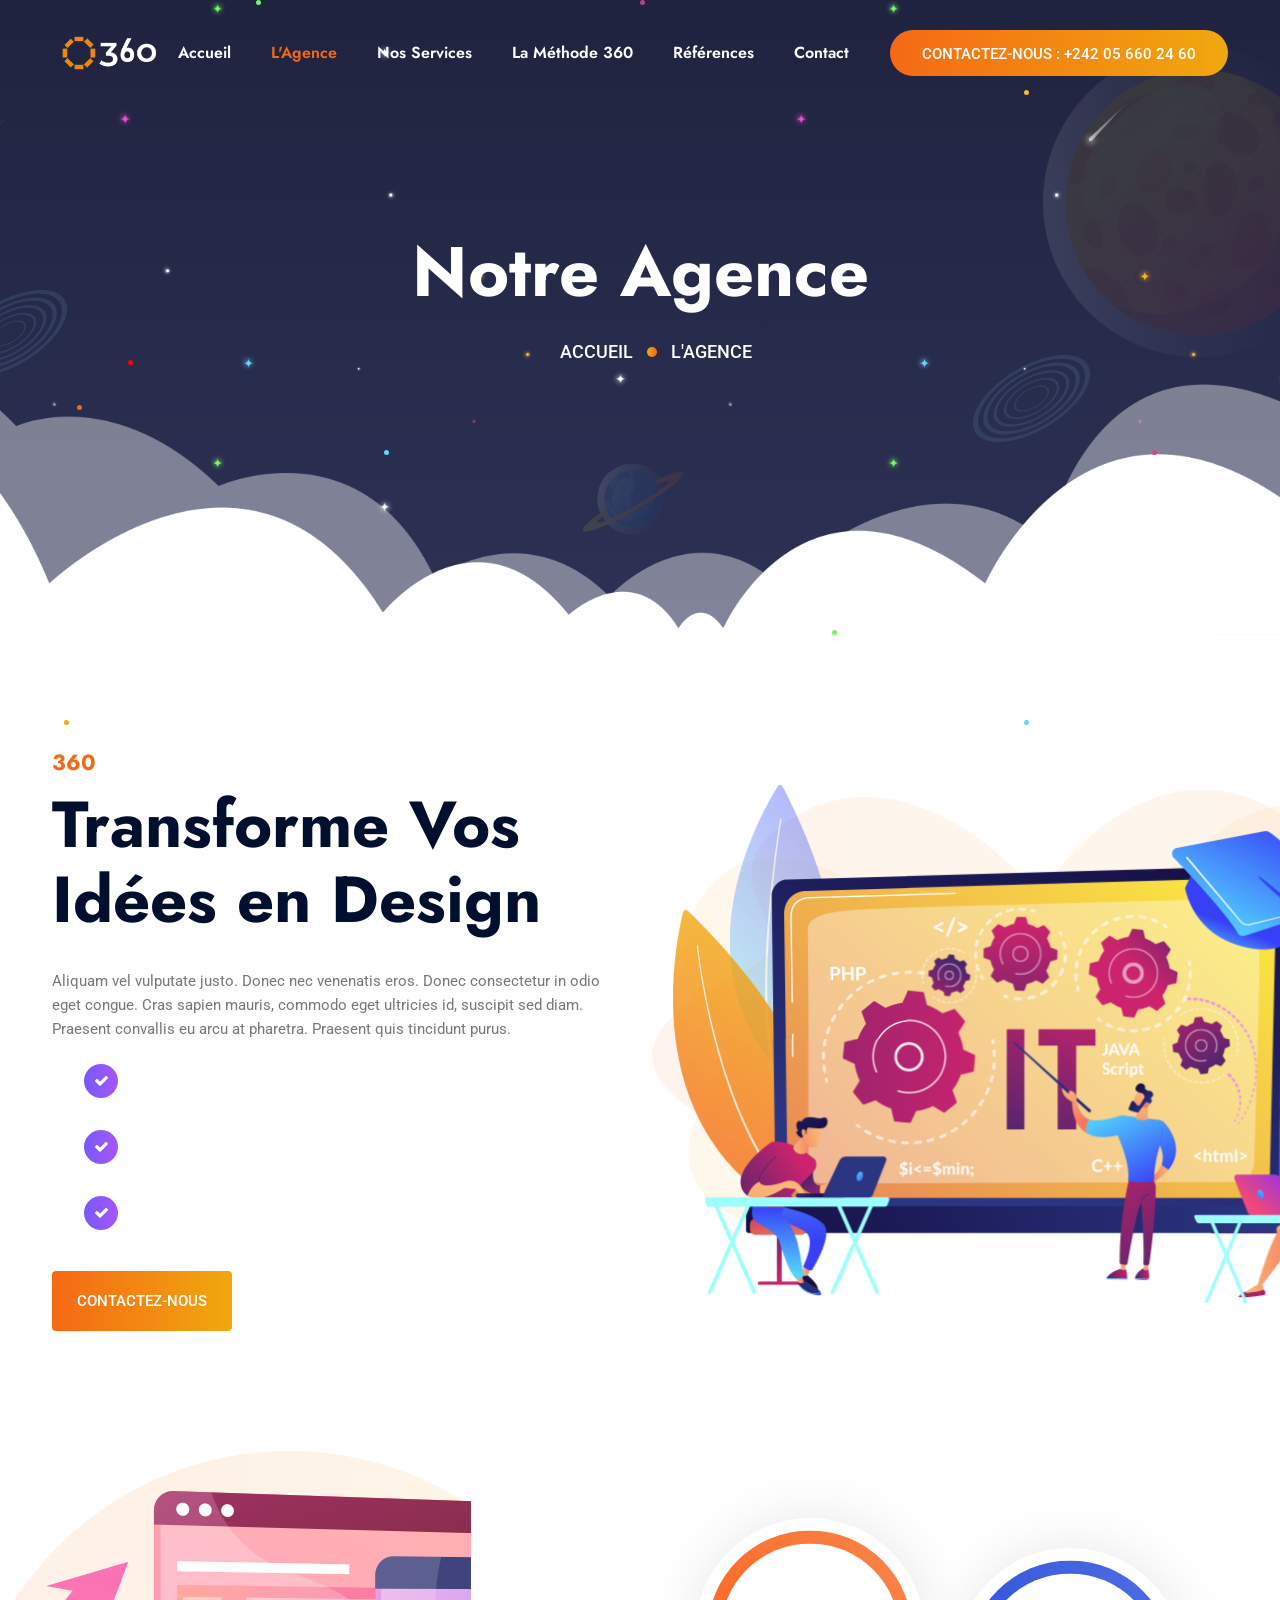
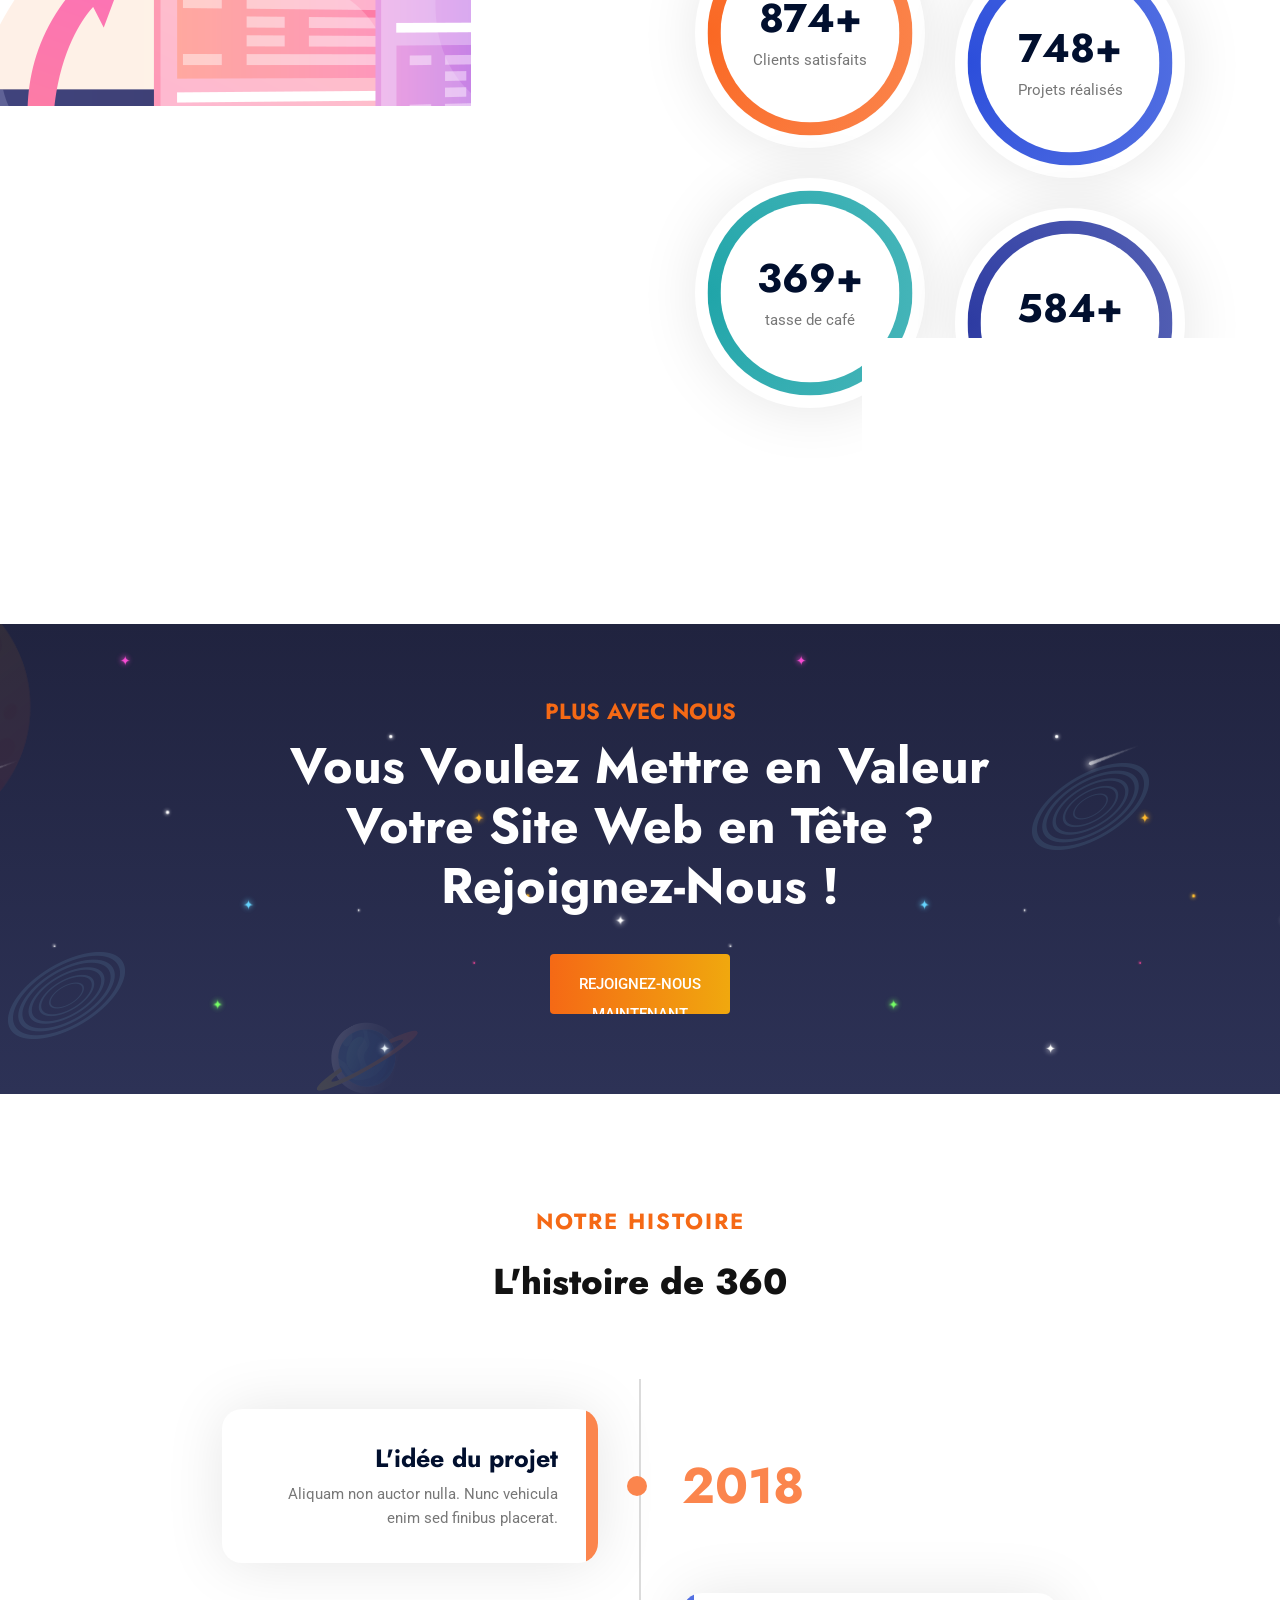
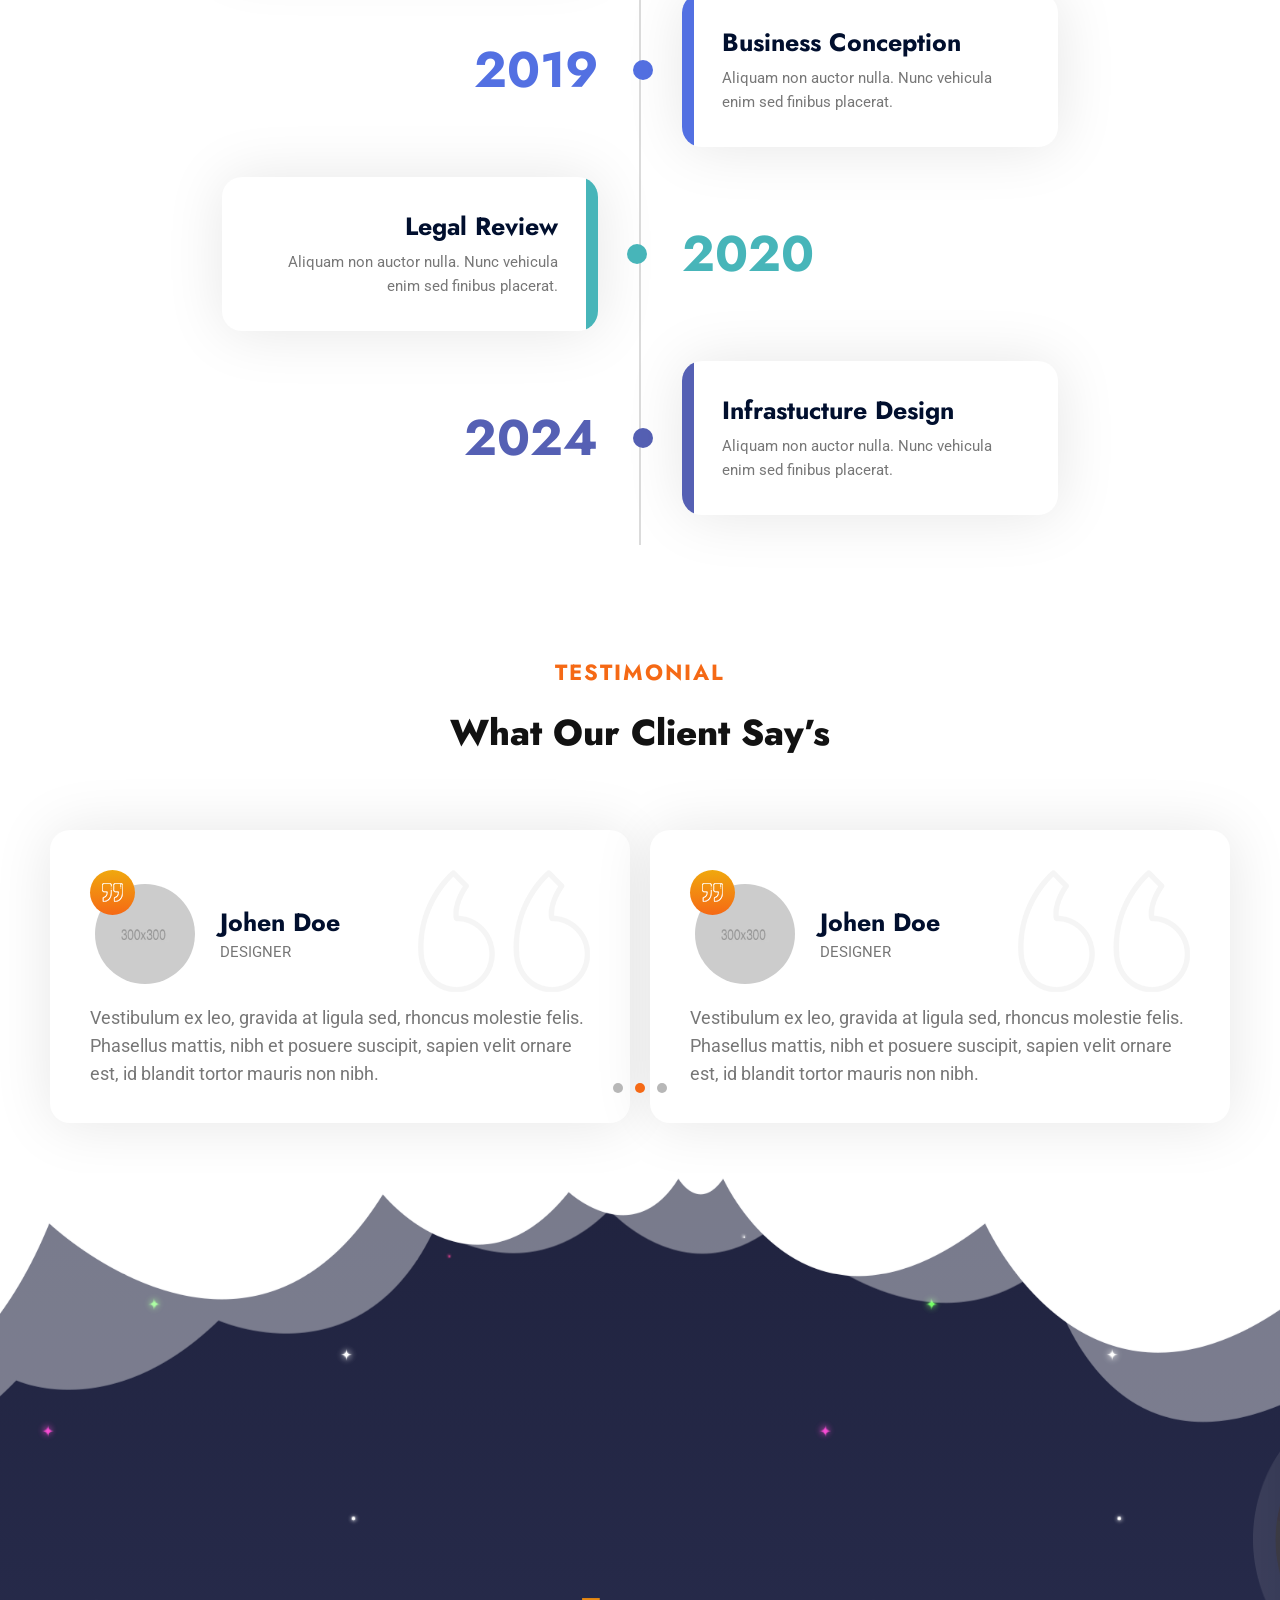
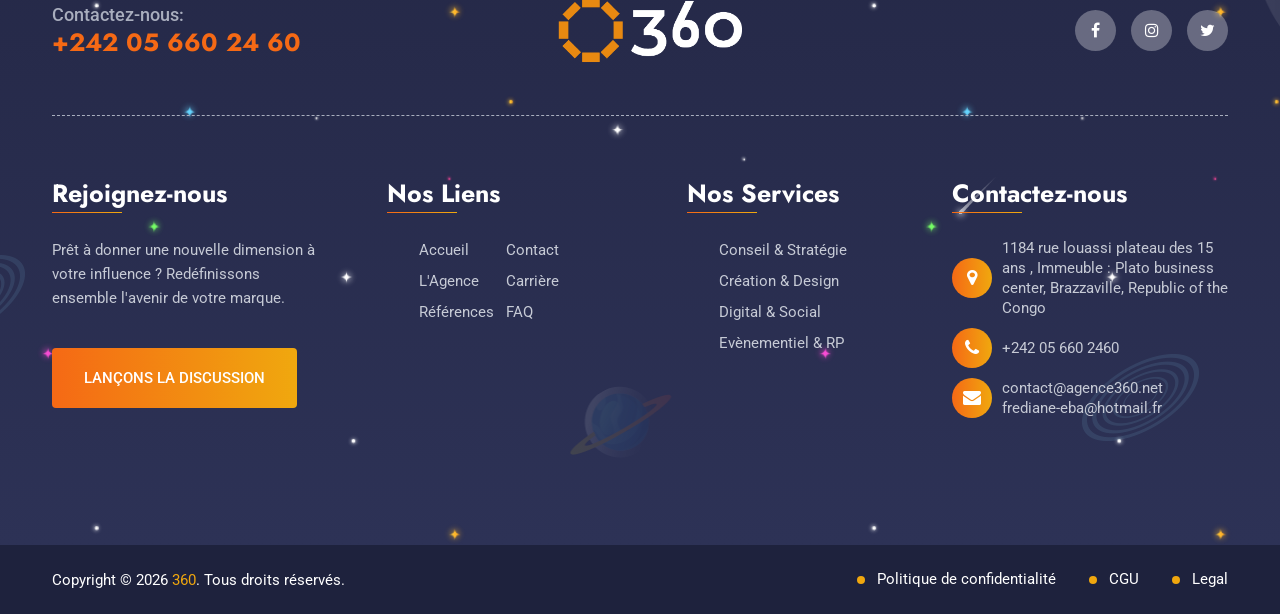
==== about-us.html @ 3a69fbd5 "v2 du site de l'agence marketing 360" ====
<!DOCTYPE html>
<html lang="fr">
<head>
	<title>360 - à propos de nous</title>
	
	<!-- Meta -->
	<meta charset="utf-8">
	<meta http-equiv="X-UA-Compatible" content="IE=edge">
	<meta name="author" content="DexignZone">
	<meta name="robots" content="index, follow">
	<meta name="format-detection" content="telephone=no">

	<meta name="keywords" content="Agence Digitale, Web Design, Agence Créative, Agence Marketing">
	<meta name="description" content="Agence de communication et de conseil. Nous accompagnons les marques et institutions dans la conception et le déploiement de stratégies à fort impact.">

	<meta property="og:title" content="L'agence 360 - Stratégie • Création • Impact">
	<meta property="og:description" content="Nous accompagnons les marques et institutions dans la conception et le déploiement de stratégies à fort impact.">
	<meta property="og:image" content="https://media.licdn.com/dms/image/v2/D4D0BAQHL4XNKWxkHCw/company-logo_200_200/B4DZu3h7.9JsAI-/0/1768310686886/agence_com360_logo?e=1772064000&v=beta&t=PWsi0FVZuC1PQx3TRDQWJN-oozDgCbuh6fNGWcCH6Cc">
	
	<!-- TWITTER META -->
	<meta name="twitter:title" content="L'agence 360 - Stratégie • Création • Impact">
	<meta name="twitter:description" content="Nous accompagnons les marques et institutions dans la conception et le déploiement de stratégies à fort impact.">
	<meta name="twitter:image" content="">
	<meta name="twitter:card" content="summary_large_image">
	
	<!-- MOBILE SPECIFIC -->
	<meta name="viewport" content="width=device-width, initial-scale=1">

	<!-- FavIcon Link -->
	<link rel="icon" href="assets/images/logo-blanc.png" type="image/gif" sizes="16x16">

	<!-- Bootstrap CSS Link -->
	<link rel="stylesheet" type="text/css" href="assets/css/bootstrap.min.css">

	<!-- Google Fonts -->
	<link href="https://fonts.googleapis.com/css2?family=Jost:ital,wght@0,100;0,200;0,300;0,400;0,500;0,600;0,700;0,800;0,900;1,100;1,200;1,300;1,400;1,500;1,600;1,700;1,800;1,900&family=Roboto:ital,wght@0,100;0,300;0,400;0,500;0,700;0,900;1,100;1,300;1,400;1,500;1,700;1,900&display=swap" rel="stylesheet">

	<!-- Font Awesome Icon CSS Link -->
	<link rel="stylesheet" type="text/css" href="assets/css/font-awesome.min.css">

	<!-- Slick Slider CSS Link -->
	<link rel="stylesheet" type="text/css" href="assets/css/slick.css">
	<link rel="stylesheet" type="text/css" href="assets/css/slick-theme.css">

	<!-- Wow Animation CSS Link -->
	<link rel="stylesheet" type="text/css" href="assets/css/animate.css">

	<!-- Themify Icons -->
	<link rel="stylesheet" type="text/css" href="assets/vendor/themify/themify-icons.css">
	
	<!-- Main Style CSS Link -->
	<link rel="stylesheet" type="text/css" href="assets/css/style.css">

</head>
<body>
<div class="main">

	<!-- Loder Start -->
	<div class="loader-box">
		<div class="loader-design">
			<svg class="gegga">
				<defs>
					<filter id="gegga">
						<feGaussianBlur in="SourceGraphic" stdDeviation="7" result="blur" />
						<feColorMatrix in="blur" values="1 0 0 0 0 0 1 0 0 0 0 0 1 0 0 0 0 0 20 -10" result="inreGegga" />
						<feComposite in="SourceGraphic" in2="inreGegga" operator="atop" />
					</filter>
				</defs>
			</svg>
			<svg class="snurra" width="200" height="200" viewBox="0 0 200 200">
				<defs>
					<linearGradient id="linjärGradient">
						<stop class="stopp1" offset="0" />
						<stop class="stopp2" offset="1" />
					</linearGradient>
					<linearGradient y2="160" x2="160" y1="40" x1="40" gradientUnits="userSpaceOnUse" id="gradient" xlink:href="#linjärGradient" />
				</defs>
				<path class="halvan" d="m 164,100 c 0,-35.346224 -28.65378,-64 -64,-64 -35.346224,0 -64,28.653776 -64,64 0,35.34622 28.653776,64 64,64 35.34622,0 64,-26.21502 64,-64 0,-37.784981 -26.92058,-64 -64,-64 -37.079421,0 -65.267479,26.922736 -64,64 1.267479,37.07726 26.703171,65.05317 64,64 37.29683,-1.05317 64,-64 64,-64"
				/>
				<circle class="strecken" cx="100" cy="100" r="64" />
			</svg>
			<svg class="skugga" width="200" height="200" viewBox="0 0 200 200">
				<path class="halvan" d="m 164,100 c 0,-35.346224 -28.65378,-64 -64,-64 -35.346224,0 -64,28.653776 -64,64 0,35.34622 28.653776,64 64,64 35.34622,0 64,-26.21502 64,-64 0,-37.784981 -26.92058,-64 -64,-64 -37.079421,0 -65.267479,26.922736 -64,64 1.267479,37.07726 26.703171,65.05317 64,64 37.29683,-1.05317 64,-64 64,-64"
				/>
				<circle class="strecken" cx="100" cy="100" r="64" />
			</svg>
		</div>
	</div>
	<!-- Loder End -->

	<!-- Header Start -->
	<header class="site-header">
		<div class="container">
			<div class="row align-items-center">
				<div class="col-lg-12">
					<div class="header-box">
						<div class="site-branding">
							<a href="index.html" title="360.">
								<img src="assets/images/logo-footer.png" alt="Logo">
								<img src="assets/images/logo-header-2.png" class="sticky-logo" alt="Logo">
							</a>
						</div>
						<div class="header-menu">
							<nav class="main-navigation">
								<button class="toggle-button">
									<span></span>
									<span></span>
									<span></span>
								</button>
								<ul class="menu">
                        			<li><a href="index.html">Accueil</a></li>
                        			<li class="active"><a href="about-us.html">L'Agence</a></li>
                        			<li><a href="services.html">Nos Services</a></li>
                        			<li><a href="method.html">La Méthode 360</a></li>
                        			<li><a href="portfolio.html">Références</a></li>
                        			<li><a href="contact.html">Contact</a></li>
                    			</ul>
							</nav>
							<div class="black-shadow"></div>
						</div>
						<div class="header-search">
							<a href="javascript:void(0);" class="sec-btn" title="Contactez-nous: +242 05 660 24 60"><span>Contactez-nous<span> : +242 05 660 24 60</span></span></a>
						</div>
					</div>
				</div>
			</div>
		</div>
	</header>
	<!-- Header End -->

	<!-- Banner Start -->
	<section class="main-banner inner-banner" id="main-banner">
		<div class="banner-animate">
			<span class="stars">
				<img src="assets/images/stars.png" alt="Stars">
			</span>
			<span class="smoke smoke1">
				<img src="assets/images/smoke-img1.png" alt="Smoke">
			</span>
			<span class="smoke smoke2">
				<img src="assets/images/smoke-img2.png" alt="Smoke">
			</span>
			<span class="planet planet1 animate-this">
				<img src="assets/images/planet1.png" alt="Planet">
			</span>
			<span class="planet planet2 animate-this">
				<img src="assets/images/planet2.png" alt="Planet">
			</span>
			<span class="planet planet3 animate-this">
				<img src="assets/images/planet3.png" alt="Planet">
			</span>
			<span class="planet planet4 animate-this">
				<img src="assets/images/planet4.png" alt="Planet">
			</span>
			<span class="planet planet5 animate-this">
				<img src="assets/images/planet4.png" alt="Planet">
			</span>
			<span class="shooting-star shooting-star1">
				<img src="assets/images/shooting-star.png" alt="Shooting Star">
			</span>
			<span class="shooting-star shooting-star2">
				<img src="assets/images/shooting-star.png" alt="Shooting Star">
			</span>
			<span class="shooting-star shooting-star3">
				<img src="assets/images/shooting-star.png" alt="Shooting Star">
			</span>
			<span class="shooting-star shooting-star4">
				<img src="assets/images/shooting-star.png" alt="Shooting Star">
			</span>
			<span class="shooting-star shooting-star5">
				<img src="assets/images/shooting-star.png" alt="Shooting Star">
			</span>
		</div>
		<div class="container">
			<div class="row justify-content-center">
				<div class="col-12">
					<div class="banner-content">
						<h1 class="h1-title wow fadeup-animation" data-wow-delay="0.2s">Notre Agence</h1>
						<div class="breadcrumb-box wow fadeup-animation" data-wow-delay="0.4s">
							<ul>
								<li><a href="index.html" title="Home">Accueil</a></li>
								<li>L'Agence</li>
							</ul>
						</div>
					</div>
				</div>
			</div>
		</div>
	</section>
	<!-- Banner End -->

	<!-- Aboout Us Start -->
	<section class="main-about-us">
		<div class="container">
			<div class="row align-items-center" id="about-us">
				<div class="col-lg-6 order-lg-1 order-2">
					<div class="about-content wow right-animation" data-wow-delay="0.4s">
						<span class="sub-title">360</span>
						<h2 class="h2-title">Transforme Vos Idées en Design</h2>
						<p>Aliquam vel vulputate justo. Donec nec venenatis eros. Donec consectetur in odio eget congue. Cras sapien mauris, commodo eget ultricies id, suscipit sed diam. Praesent convallis eu arcu at pharetra. Praesent quis tincidunt purus.</p>
						<ul>
							<li>Aliquam sit amet arcu vitae ex venenatis commodo sit amet vitae tortor raesent dictum orci ut dignissim vulputate.</li>
							<li>Etiam in dolor non eros euismod tincidunt. Proin venenatis tellus a risus efficitur gravida non non lacus.</li>
							<li>Aliquam sit amet arcu vitae ex venenatis commodo sit amet vitae tortor raesent dictum orci ut dignissim vulputate.</li>
						</ul>
						<a href="contact.html" class="sec-btn lg" title="Contact Us Now"><span>Contactez-nous</span></a>
					</div>
				</div>
				<div class="col-lg-6 order-lg-2 order-1">
					<div class="about-img wow left-animation" data-wow-delay="0.4s">
						<img src="assets/images/about-img.png" alt="About Us">
					</div>
				</div>
			</div>
		</div>
	</section>
	<!-- Aboout Us End -->

	<!-- Counter Start -->
	<div class="main-counter">
		<div class="container">
			<div class="row align-items-center">
				<div class="col-lg-6 wow right-animation" data-wow-delay="0.2s">
					<div class="counter-img-box">
						<img src="assets/images/counter-img.png" alt="Counter Image">
					</div>
				</div>
				<div class="col-lg-6 wow left-animation" data-wow-delay="0.2s">
					<div class="main-counter-box" id="progress_bar">			
						<div class="row">
							<div class="col-sm-6">
								<div class="counter-box mt-0 box-1">
									<div class="counter-box-text">
										<h4 class="h4-title counter-title"><span class="counting" data-count="874">0</span>+</h4>
										<p>Clients satisfaits</p>
									</div>
								</div>
								<div class="counter-box box-3">
									<div class="counter-box-text">
										<h4 class="h4-title counter-title"><span class="counting" data-count="369">0</span>+</h4>
										<p>tasse de café</p>
									</div>
								</div>
							</div>
							<div class="col-sm-6">
								<div class="counter-box box-2">
									<div class="counter-box-text">
										<h4 class="h4-title counter-title"><span class="counting" data-count="748">0</span>+</h4>
										<p>Projets réalisés</p>
									</div>
								</div>
								<div class="counter-box box-4">
									<div class="counter-box-text">
										<h4 class="h4-title counter-title"><span class="counting" data-count="584">0</span>+</h4>
										<p>Services fournis</p>
									</div>
								</div>
							</div>
						</div>
					</div>
				</div>
			</div>
		</div>
	</div>
	<!-- Counter End -->

	<!-- More With Us Start -->
	<section class="main-with-us">
		<div class="banner-animate">
			<span class="stars">
				<img src="assets/images/stars.png" alt="Stars">
			</span>
			<span class="planet planet1 animate-this">
				<img src="assets/images/planet1.png" alt="Planet">
			</span>
			<span class="planet planet2 animate-this">
				<img src="assets/images/planet2.png" alt="Planet">
			</span>
			<span class="planet planet3 animate-this">
				<img src="assets/images/planet3.png" alt="Planet">
			</span>
			<span class="planet planet4 animate-this">
				<img src="assets/images/planet4.png" alt="Planet">
			</span>
			<span class="planet planet5 animate-this">
				<img src="assets/images/planet4.png" alt="Planet">
			</span>
			<span class="shooting-star shooting-star1">
				<img src="assets/images/shooting-star.png" alt="Shooting Star">
			</span>
			<span class="shooting-star shooting-star2">
				<img src="assets/images/shooting-star.png" alt="Shooting Star">
			</span>
			<span class="shooting-star shooting-star3">
				<img src="assets/images/shooting-star.png" alt="Shooting Star">
			</span>
			<span class="shooting-star shooting-star4">
				<img src="assets/images/shooting-star.png" alt="Shooting Star">
			</span>
			<span class="shooting-star shooting-star5">
				<img src="assets/images/shooting-star.png" alt="Shooting Star">
			</span>
		</div>
		<div class="container">
			<div class="row justify-content-center">
				<div class="col-lg-8">
					<div class="with-us-content">
						<span class="sub-title">PLUS AVEC NOUS</span>
						<h4 class="h4-title">Vous Voulez Mettre en Valeur Votre Site Web en Tête ? Rejoignez-Nous !</h4>
						<a href="contact.html" class="sec-btn lg" title="Rejoignez-Nous Maintenant"><span>Rejoignez-Nous Maintenant</span></a>
					</div>
				</div>
			</div>
		</div>
	</section>
	<!-- More With Us End -->

	<!-- Story Start -->
	<section class="main-story">
		<div class="container">
			<div class="row justify-content-center">
				<div class="col-12">
					<div class="center-title">
						<span class="sub-title">NOTRE HISTOIRE</span>
						<h2 class="h2-title">L'histoire de 360</h2>
					</div>
				</div>
				<div class="col-lg-10">
					<div class="story-list">
						<div class="row align-items-center wow fadeup-animation" data-wow-delay="0.2s">
							<div class="col-md-6 order-md-1 order-2">
								<div class="story-box right orange">
									<h3 class="h3-title">L'idée du projet</h3>
									<p>Aliquam non auctor nulla. Nunc vehicula enim sed finibus placerat.</p>
								</div>
							</div>
							<div class="col-md-6 order-md-2 order-1">
								<div class="story-year left orange">
									<h4 class="h4-title">2018</h4>
								</div>
							</div>
						</div>
						<div class="row align-items-center wow fadeup-animation" data-wow-delay="0.2s">
							<div class="col-md-6 order-md-1 order-1">
								<div class="story-year right blue">
									<h4 class="h4-title">2019</h4>
								</div>
							</div>
							<div class="col-md-6 order-md-2 order-2">
								<div class="story-box left blue">
									<h3 class="h3-title">Business Conception</h3>
									<p>Aliquam non auctor nulla. Nunc vehicula enim sed finibus placerat.</p>
								</div>
							</div>
						</div>
						<div class="row align-items-center wow fadeup-animation" data-wow-delay="0.2s">
							<div class="col-md-6 order-md-1 order-2">
								<div class="story-box right green">
									<h3 class="h3-title">Legal Review</h3>
									<p>Aliquam non auctor nulla. Nunc vehicula enim sed finibus placerat.</p>
								</div>
							</div>
							<div class="col-md-6 order-md-2 order-1">
								<div class="story-year left green">
									<h4 class="h4-title">2020</h4>
								</div>
							</div>
						</div>
						<div class="row align-items-center wow fadeup-animation" data-wow-delay="0.2s">
							<div class="col-md-6 order-md-1 order-1">
								<div class="story-year right purple">
									<h4 class="h4-title">2024</h4>
								</div>
							</div>
							<div class="col-md-6 order-md-2 order-2">
								<div class="story-box left purple">
									<h3 class="h3-title">Infrastucture Design</h3>
									<p>Aliquam non auctor nulla. Nunc vehicula enim sed finibus placerat.</p>
								</div>
							</div>
						</div>
					</div>
				</div>
			</div>
		</div>
	</section>
	<!-- Story End -->

	<!-- Testimonial Start -->
	<section class="main-testimonial">
		<div class="container">
			<div class="row">
				<div class="col-12">
					<div class="center-title">
						<span class="sub-title">TESTIMONIAL</span>
						<h2 class="h2-title">What Our Client Say’s</h2>
					</div>
				</div>
			</div>
			<div class="main-testimonial-slider">
				<div class="row testimonial-slider">
					<div class="col-lg-6">
						<div class="testimonial-box">
							<div class="review-by">
								<div class="review-by-img back-img" style="background-image: url('assets/images/testimonial-img1.jpg')">
									<span class="quote">
										<img src="assets/images/quote.png" alt="Quote">
									</span>
								</div>
								<div class="review-by-text">
									<h3 class="h3-title">Johen Doe</h3>
									<p>Designer</p>
								</div>
							</div>
							<div class="testimonial-text">
								<p>Vestibulum ex leo, gravida at ligula sed, rhoncus molestie felis. Phasellus mattis, nibh et posuere suscipit, sapien velit ornare est, id blandit tortor mauris non nibh.</p>
							</div>
						</div>
					</div>
					<div class="col-lg-6">
						<div class="testimonial-box">
							<div class="review-by">
								<div class="review-by-img back-img" style="background-image: url('assets/images/testimonial-img2.jpg')">
									<span class="quote">
										<img src="assets/images/quote.png" alt="Quote">
									</span>
								</div>
								<div class="review-by-text">
									<h3 class="h3-title">Johen Doe</h3>
									<p>Designer</p>
								</div>
							</div>
							<div class="testimonial-text">
								<p>Vestibulum ex leo, gravida at ligula sed, rhoncus molestie felis. Phasellus mattis, nibh et posuere suscipit, sapien velit ornare est, id blandit tortor mauris non nibh.</p>
							</div>
						</div>
					</div>
					<div class="col-lg-6">
						<div class="testimonial-box">
							<div class="review-by">
								<div class="review-by-img back-img" style="background-image: url('assets/images/testimonial-img3.jpg')">
									<span class="quote">
										<img src="assets/images/quote.png" alt="Quote">
									</span>
								</div>
								<div class="review-by-text">
									<h3 class="h3-title">Johen Doe</h3>
									<p>Designer</p>
								</div>
							</div>
							<div class="testimonial-text">
								<p>Vestibulum ex leo, gravida at ligula sed, rhoncus molestie felis. Phasellus mattis, nibh et posuere suscipit, sapien velit ornare est, id blandit tortor mauris non nibh.</p>
							</div>
						</div>
					</div>
				</div>
			</div>
		</div>
	</section>
	<!-- Testimonial End -->

	<!-- Footer Start -->
	<footer class="site-footer">
		<div class="banner-animate">
			<span class="stars">
				<img src="assets/images/stars.png" alt="Stars">
			</span>
			<span class="smoke smoke1">
				<img src="assets/images/smoke-img1.png" alt="Smoke">
			</span>
			<span class="smoke smoke2">
				<img src="assets/images/smoke-img2.png" alt="Smoke">
			</span>
			<span class="planet planet1">
				<img src="assets/images/planet1.png" alt="Planet">
			</span>
			<span class="planet planet2">
				<img src="assets/images/planet2.png" alt="Planet">
			</span>
			<span class="planet planet3">
				<img src="assets/images/planet3.png" alt="Planet">
			</span>
			<span class="planet planet4">
				<img src="assets/images/planet4.png" alt="Planet">
			</span>
			<span class="planet planet5">
				<img src="assets/images/planet4.png" alt="Planet">
			</span>
			<span class="shooting-star shooting-star1">
				<img src="assets/images/shooting-star.png" alt="Shooting Star">
			</span>
			<span class="shooting-star shooting-star2">
				<img src="assets/images/shooting-star.png" alt="Shooting Star">
			</span>
			<span class="shooting-star shooting-star3">
				<img src="assets/images/shooting-star.png" alt="Shooting Star">
			</span>
			<span class="shooting-star shooting-star4">
				<img src="assets/images/shooting-star.png" alt="Shooting Star">
			</span>
			<span class="shooting-star shooting-star5">
				<img src="assets/images/shooting-star.png" alt="Shooting Star">
			</span>
		</div>
		<div class="container">
			<div class="footer-info">
				<div class="row align-items-center">
					<div class="col-lg-4 order-lg-1 order-2">
						<div class="footer-call">
							<p>Contactez-nous:</p>
							<a href="javascript:void(0);" title="contactez-nous au +242 05 660 24 60">+242 05 660 24 60</a>
						</div>
					</div>
					<div class="col-lg-4 order-lg-2 order-1">
						<div class="footer-logo">
							<a href="index.html" title="L'agence 360">
								<img src="assets/images/logo-footer.png" alt="Logo">
							</a>
						</div>
					</div>
					<div class="col-lg-4 order-lg-3 order-3">
						<div class="social-icon">
							<a href="javascript:void(0);" title="Follow on Facebook"><i class="fa fa-facebook" aria-hidden="true"></i></a>
							<a href="javascript:void(0);" title="Follow on Instagram"><i class="fa fa-instagram" aria-hidden="true"></i></a>
							<a href="javascript:void(0);" title="Follow on Twitter"><i class="fa fa-twitter" aria-hidden="true"></i></a>
						</div>
					</div>
				</div>
			</div>
			<div class="row">
				<div class="col-lg-3 col-md-6 order-lg-1 order-1">
					<div class="footer-about">
						<h3 class="h3-title footer-title">Rejoignez-nous</h3>
						<p>Prêt à donner une nouvelle dimension à votre influence ? Redéfinissons ensemble l'avenir de votre marque.</p>
						<a href="contact.html" class="sec-btn" title="Join Us Now"><span>Lançons la discussion</span></a>
					</div>
				</div>
				<div class="col-lg-3 col-md-6 order-lg-2 order-3">
					<div class="our-links">
						<h3 class="h3-title footer-title">Nos Liens</h3>
						<ul>
							<li><a href="index.html" title="accueil">Accueil</a></li>
							<li><a href="about-us.html" title="About Us">L'Agence</a></li>
							<li><a href="portfolio.html" title="Portfolio">Références</a></li>
							<li><a href="contact.html" title="nos contacts">Contact</a></li>
							<li><a href="team.html" title="Team">Carrière</a></li>
							<li><a href="faq.html" title="FAQ">FAQ</a></li>
						</ul>
					</div>
				</div>
				<div class="col-lg-3 col-md-6 order-lg-3 order-3">
					<div class="footer-service">
						<h3 class="h3-title footer-title">Nos Services</h3>
						<ul>
							<li><a href="services.html" title="Site web">Conseil & Stratégie</a></li>
							<li><a href="services.html" title="Design graphic">Création & Design</a></li>
							<li><a href="services.html" title="SEO Marketing">Digital & Social</a></li>
							<li><a href="services.html" title="Research & Idea">Evènementiel & RP</a></li>
						</ul>
					</div>
				</div>
				<div class="col-lg-3 col-md-6 order-lg-4 order-2">
					<div class="footer-contact">
						<h3 class="h3-title footer-title">Contactez-nous</h3>
						<div class="footer-contact-link">
							<span class="icon"><i class="fa fa-map-marker" aria-hidden="true"></i></span>
							<a href="javascript:void(0);" title="1247/Plot No. 39, 15th Phase, Colony, Kukatpally, Hyderabad">1184 rue louassi plateau des 15 ans , Immeuble : Plato business center, Brazzaville, Republic of the Congo</a>
						</div>
						<div class="footer-contact-link">
							<span class="icon"><i class="fa fa-phone" aria-hidden="true"></i></span>
							<a href="javascript:void(0);" title="Contactez-nous au +242 05 660 2460">+242 05 660 2460</a>
						</div>
						<div class="footer-contact-link">
							<span class="icon"><i class="fa fa-envelope" aria-hidden="true"></i></span>
							<a href="javascript:void(0);" title="Mail on info@gmail.com">contact@agence360.net</a>
							<a href="javascript:void(0);" title="Mail on services@gmail.com">frediane-eba@hotmail.fr</a>
						</div>
					</div>
				</div>
			</div>
		</div>
	</footer>
	<div class="footer-last">
		<div class="container">
			<div class="row align-items-center">
				<div class="col-lg-6">
					<div class="copy-right">
						<p>Copyright © <span class="current-year">2026</span> <a href="https://www.linkedin.com/posts/agence-com360_a360-agencedecommunication-strategiedigitale-activity-7422594515502518272-Lt2O?utm_source=social_share_send&utm_medium=member_desktop_web&rcm=ACoAACjP2EwB3gpCy-ogecm-4ahAhUHr0BiEqcI" target="_blank">360</a>. Tous droits réservés.</p>
					</div>
				</div>
				<div class="col-lg-6">
					<div class="footer-last-link">
						<ul>
							<li><a href="javascript:void(0);" title="Privacy Policy">Politique de confidentialité</a></li>
							<li><a href="javascript:void(0);" title="Terms Of Service">CGU</a></li>
							<li><a href="javascript:void(0);" title="Legal">Legal</a></li>
						</ul>
					</div>
				</div>
			</div>
		</div>
	</div>
	<!-- Footer End -->
	
	

	<!-- Scroll To Top Start -->
	<a href="#main-banner" class="scroll-top" id="scroll-to-top">
		<i class="fa fa-long-arrow-up" aria-hidden="true"></i>
	</a>
	<!-- Scroll To Top End-->

	<!-- Bubbles Animation Start -->
	<div class="bubbles_wrap">
		<div class="bubble x1"></div>
		<div class="bubble x2"></div>
		<div class="bubble x3"></div>
		<div class="bubble x4"></div>
		<div class="bubble x5"></div>
		<div class="bubble x6"></div>
		<div class="bubble x7"></div>
		<div class="bubble x8"></div>
		<div class="bubble x9"></div>
		<div class="bubble x10"></div>
	</div>
	<!-- Bubbles Animation End-->
</div>


<!-- Jquery JS Link -->
<script src="assets/js/jquery.min.js"></script>

<!-- Banner Moving Js Link -->
<script src="assets/js/bg-moving.js"></script>

<!-- Bootstrap JS Link -->
<script src="assets/js/bootstrap.min.js"></script>
<script src="assets/js/popper.min.js"></script>

<!-- Slick Slider JS Link -->
<script src="assets/js/slick.min.js"></script>	

<!-- Portfolio Tabbing JS Link -->
<script src="assets/js/jquery.mixitup.min.js"></script>	

<!-- Wow Animation JS Link -->
<script src="assets/js/wow.min.js"></script>

<!-- Custom JS Link -->
<script src="assets/js/dz.ajax.js"></script><!-- AJAX -->
<script src="assets/js/custom.js"></script>
<script src="assets/js/custom-scroll-count.js"></script>

</body>
</html>
---- assets/vendor/themify/themify-icons.css ----
@font-face {
	font-family: 'themify';
	src:url('fonts/themify.eot?-fvbane');
	src:url('fonts/themify.eot?#iefix-fvbane') format('embedded-opentype'),
		url('fonts/themify.woff?-fvbane') format('woff'),
		url('fonts/themify.ttf?-fvbane') format('truetype'),
		url('fonts/themify.svg?-fvbane#themify') format('svg');
	font-weight: normal;
	font-style: normal;
}

[class^="ti-"], [class*=" ti-"] {
	font-family: 'themify';
	speak: none;
	font-style: normal;
	font-weight: normal;
	font-variant: normal;
	text-transform: none;
	line-height: 1;

	/* Better Font Rendering =========== */
	-webkit-font-smoothing: antialiased;
	-moz-osx-font-smoothing: grayscale;
}

.ti-wand:before {
	content: "\e600";
}
.ti-volume:before {
	content: "\e601";
}
.ti-user:before {
	content: "\e602";
}
.ti-unlock:before {
	content: "\e603";
}
.ti-unlink:before {
	content: "\e604";
}
.ti-trash:before {
	content: "\e605";
}
.ti-thought:before {
	content: "\e606";
}
.ti-target:before {
	content: "\e607";
}
.ti-tag:before {
	content: "\e608";
}
.ti-tablet:before {
	content: "\e609";
}
.ti-star:before {
	content: "\e60a";
}
.ti-spray:before {
	content: "\e60b";
}
.ti-signal:before {
	content: "\e60c";
}
.ti-shopping-cart:before {
	content: "\e60d";
}
.ti-shopping-cart-full:before {
	content: "\e60e";
}
.ti-settings:before {
	content: "\e60f";
}
.ti-search:before {
	content: "\e610";
}
.ti-zoom-in:before {
	content: "\e611";
}
.ti-zoom-out:before {
	content: "\e612";
}
.ti-cut:before {
	content: "\e613";
}
.ti-ruler:before {
	content: "\e614";
}
.ti-ruler-pencil:before {
	content: "\e615";
}
.ti-ruler-alt:before {
	content: "\e616";
}
.ti-bookmark:before {
	content: "\e617";
}
.ti-bookmark-alt:before {
	content: "\e618";
}
.ti-reload:before {
	content: "\e619";
}
.ti-plus:before {
	content: "\e61a";
}
.ti-pin:before {
	content: "\e61b";
}
.ti-pencil:before {
	content: "\e61c";
}
.ti-pencil-alt:before {
	content: "\e61d";
}
.ti-paint-roller:before {
	content: "\e61e";
}
.ti-paint-bucket:before {
	content: "\e61f";
}
.ti-na:before {
	content: "\e620";
}
.ti-mobile:before {
	content: "\e621";
}
.ti-minus:before {
	content: "\e622";
}
.ti-medall:before {
	content: "\e623";
}
.ti-medall-alt:before {
	content: "\e624";
}
.ti-marker:before {
	content: "\e625";
}
.ti-marker-alt:before {
	content: "\e626";
}
.ti-arrow-up:before {
	content: "\e627";
}
.ti-arrow-right:before {
	content: "\e628";
}
.ti-arrow-left:before {
	content: "\e629";
}
.ti-arrow-down:before {
	content: "\e62a";
}
.ti-lock:before {
	content: "\e62b";
}
.ti-location-arrow:before {
	content: "\e62c";
}
.ti-link:before {
	content: "\e62d";
}
.ti-layout:before {
	content: "\e62e";
}
.ti-layers:before {
	content: "\e62f";
}
.ti-layers-alt:before {
	content: "\e630";
}
.ti-key:before {
	content: "\e631";
}
.ti-import:before {
	content: "\e632";
}
.ti-image:before {
	content: "\e633";
}
.ti-heart:before {
	content: "\e634";
}
.ti-heart-broken:before {
	content: "\e635";
}
.ti-hand-stop:before {
	content: "\e636";
}
.ti-hand-open:before {
	content: "\e637";
}
.ti-hand-drag:before {
	content: "\e638";
}
.ti-folder:before {
	content: "\e639";
}
.ti-flag:before {
	content: "\e63a";
}
.ti-flag-alt:before {
	content: "\e63b";
}
.ti-flag-alt-2:before {
	content: "\e63c";
}
.ti-eye:before {
	content: "\e63d";
}
.ti-export:before {
	content: "\e63e";
}
.ti-exchange-vertical:before {
	content: "\e63f";
}
.ti-desktop:before {
	content: "\e640";
}
.ti-cup:before {
	content: "\e641";
}
.ti-crown:before {
	content: "\e642";
}
.ti-comments:before {
	content: "\e643";
}
.ti-comment:before {
	content: "\e644";
}
.ti-comment-alt:before {
	content: "\e645";
}
.ti-close:before {
	content: "\e646";
}
.ti-clip:before {
	content: "\e647";
}
.ti-angle-up:before {
	content: "\e648";
}
.ti-angle-right:before {
	content: "\e649";
}
.ti-angle-left:before {
	content: "\e64a";
}
.ti-angle-down:before {
	content: "\e64b";
}
.ti-check:before {
	content: "\e64c";
}
.ti-check-box:before {
	content: "\e64d";
}
.ti-camera:before {
	content: "\e64e";
}
.ti-announcement:before {
	content: "\e64f";
}
.ti-brush:before {
	content: "\e650";
}
.ti-briefcase:before {
	content: "\e651";
}
.ti-bolt:before {
	content: "\e652";
}
.ti-bolt-alt:before {
	content: "\e653";
}
.ti-blackboard:before {
	content: "\e654";
}
.ti-bag:before {
	content: "\e655";
}
.ti-move:before {
	content: "\e656";
}
.ti-arrows-vertical:before {
	content: "\e657";
}
.ti-arrows-horizontal:before {
	content: "\e658";
}
.ti-fullscreen:before {
	content: "\e659";
}
.ti-arrow-top-right:before {
	content: "\e65a";
}
.ti-arrow-top-left:before {
	content: "\e65b";
}
.ti-arrow-circle-up:before {
	content: "\e65c";
}
.ti-arrow-circle-right:before {
	content: "\e65d";
}
.ti-arrow-circle-left:before {
	content: "\e65e";
}
.ti-arrow-circle-down:before {
	content: "\e65f";
}
.ti-angle-double-up:before {
	content: "\e660";
}
.ti-angle-double-right:before {
	content: "\e661";
}
.ti-angle-double-left:before {
	content: "\e662";
}
.ti-angle-double-down:before {
	content: "\e663";
}
.ti-zip:before {
	content: "\e664";
}
.ti-world:before {
	content: "\e665";
}
.ti-wheelchair:before {
	content: "\e666";
}
.ti-view-list:before {
	content: "\e667";
}
.ti-view-list-alt:before {
	content: "\e668";
}
.ti-view-grid:before {
	content: "\e669";
}
.ti-uppercase:before {
	content: "\e66a";
}
.ti-upload:before {
	content: "\e66b";
}
.ti-underline:before {
	content: "\e66c";
}
.ti-truck:before {
	content: "\e66d";
}
.ti-timer:before {
	content: "\e66e";
}
.ti-ticket:before {
	content: "\e66f";
}
.ti-thumb-up:before {
	content: "\e670";
}
.ti-thumb-down:before {
	content: "\e671";
}
.ti-text:before {
	content: "\e672";
}
.ti-stats-up:before {
	content: "\e673";
}
.ti-stats-down:before {
	content: "\e674";
}
.ti-split-v:before {
	content: "\e675";
}
.ti-split-h:before {
	content: "\e676";
}
.ti-smallcap:before {
	content: "\e677";
}
.ti-shine:before {
	content: "\e678";
}
.ti-shift-right:before {
	content: "\e679";
}
.ti-shift-left:before {
	content: "\e67a";
}
.ti-shield:before {
	content: "\e67b";
}
.ti-notepad:before {
	content: "\e67c";
}
.ti-server:before {
	content: "\e67d";
}
.ti-quote-right:before {
	content: "\e67e";
}
.ti-quote-left:before {
	content: "\e67f";
}
.ti-pulse:before {
	content: "\e680";
}
.ti-printer:before {
	content: "\e681";
}
.ti-power-off:before {
	content: "\e682";
}
.ti-plug:before {
	content: "\e683";
}
.ti-pie-chart:before {
	content: "\e684";
}
.ti-paragraph:before {
	content: "\e685";
}
.ti-panel:before {
	content: "\e686";
}
.ti-package:before {
	content: "\e687";
}
.ti-music:before {
	content: "\e688";
}
.ti-music-alt:before {
	content: "\e689";
}
.ti-mouse:before {
	content: "\e68a";
}
.ti-mouse-alt:before {
	content: "\e68b";
}
.ti-money:before {
	content: "\e68c";
}
.ti-microphone:before {
	content: "\e68d";
}
.ti-menu:before {
	content: "\e68e";
}
.ti-menu-alt:before {
	content: "\e68f";
}
.ti-map:before {
	content: "\e690";
}
.ti-map-alt:before {
	content: "\e691";
}
.ti-loop:before {
	content: "\e692";
}
.ti-location-pin:before {
	content: "\e693";
}
.ti-list:before {
	content: "\e694";
}
.ti-light-bulb:before {
	content: "\e695";
}
.ti-Italic:before {
	content: "\e696";
}
.ti-info:before {
	content: "\e697";
}
.ti-infinite:before {
	content: "\e698";
}
.ti-id-badge:before {
	content: "\e699";
}
.ti-hummer:before {
	content: "\e69a";
}
.ti-home:before {
	content: "\e69b";
}
.ti-help:before {
	content: "\e69c";
}
.ti-headphone:before {
	content: "\e69d";
}
.ti-harddrives:before {
	content: "\e69e";
}
.ti-harddrive:before {
	content: "\e69f";
}
.ti-gift:before {
	content: "\e6a0";
}
.ti-game:before {
	content: "\e6a1";
}
.ti-filter:before {
	content: "\e6a2";
}
.ti-files:before {
	content: "\e6a3";
}
.ti-file:before {
	content: "\e6a4";
}
.ti-eraser:before {
	content: "\e6a5";
}
.ti-envelope:before {
	content: "\e6a6";
}
.ti-download:before {
	content: "\e6a7";
}
.ti-direction:before {
	content: "\e6a8";
}
.ti-direction-alt:before {
	content: "\e6a9";
}
.ti-dashboard:before {
	content: "\e6aa";
}
.ti-control-stop:before {
	content: "\e6ab";
}
.ti-control-shuffle:before {
	content: "\e6ac";
}
.ti-control-play:before {
	content: "\e6ad";
}
.ti-control-pause:before {
	content: "\e6ae";
}
.ti-control-forward:before {
	content: "\e6af";
}
.ti-control-backward:before {
	content: "\e6b0";
}
.ti-cloud:before {
	content: "\e6b1";
}
.ti-cloud-up:before {
	content: "\e6b2";
}
.ti-cloud-down:before {
	content: "\e6b3";
}
.ti-clipboard:before {
	content: "\e6b4";
}
.ti-car:before {
	content: "\e6b5";
}
.ti-calendar:before {
	content: "\e6b6";
}
.ti-book:before {
	content: "\e6b7";
}
.ti-bell:before {
	content: "\e6b8";
}
.ti-basketball:before {
	content: "\e6b9";
}
.ti-bar-chart:before {
	content: "\e6ba";
}
.ti-bar-chart-alt:before {
	content: "\e6bb";
}
.ti-back-right:before {
	content: "\e6bc";
}
.ti-back-left:before {
	content: "\e6bd";
}
.ti-arrows-corner:before {
	content: "\e6be";
}
.ti-archive:before {
	content: "\e6bf";
}
.ti-anchor:before {
	content: "\e6c0";
}
.ti-align-right:before {
	content: "\e6c1";
}
.ti-align-left:before {
	content: "\e6c2";
}
.ti-align-justify:before {
	content: "\e6c3";
}
.ti-align-center:before {
	content: "\e6c4";
}
.ti-alert:before {
	content: "\e6c5";
}
.ti-alarm-clock:before {
	content: "\e6c6";
}
.ti-agenda:before {
	content: "\e6c7";
}
.ti-write:before {
	content: "\e6c8";
}
.ti-window:before {
	content: "\e6c9";
}
.ti-widgetized:before {
	content: "\e6ca";
}
.ti-widget:before {
	content: "\e6cb";
}
.ti-widget-alt:before {
	content: "\e6cc";
}
.ti-wallet:before {
	content: "\e6cd";
}
.ti-video-clapper:before {
	content: "\e6ce";
}
.ti-video-camera:before {
	content: "\e6cf";
}
.ti-vector:before {
	content: "\e6d0";
}
.ti-themify-logo:before {
	content: "\e6d1";
}
.ti-themify-favicon:before {
	content: "\e6d2";
}
.ti-themify-favicon-alt:before {
	content: "\e6d3";
}
.ti-support:before {
	content: "\e6d4";
}
.ti-stamp:before {
	content: "\e6d5";
}
.ti-split-v-alt:before {
	content: "\e6d6";
}
.ti-slice:before {
	content: "\e6d7";
}
.ti-shortcode:before {
	content: "\e6d8";
}
.ti-shift-right-alt:before {
	content: "\e6d9";
}
.ti-shift-left-alt:before {
	content: "\e6da";
}
.ti-ruler-alt-2:before {
	content: "\e6db";
}
.ti-receipt:before {
	content: "\e6dc";
}
.ti-pin2:before {
	content: "\e6dd";
}
.ti-pin-alt:before {
	content: "\e6de";
}
.ti-pencil-alt2:before {
	content: "\e6df";
}
.ti-palette:before {
	content: "\e6e0";
}
.ti-more:before {
	content: "\e6e1";
}
.ti-more-alt:before {
	content: "\e6e2";
}
.ti-microphone-alt:before {
	content: "\e6e3";
}
.ti-magnet:before {
	content: "\e6e4";
}
.ti-line-double:before {
	content: "\e6e5";
}
.ti-line-dotted:before {
	content: "\e6e6";
}
.ti-line-dashed:before {
	content: "\e6e7";
}
.ti-layout-width-full:before {
	content: "\e6e8";
}
.ti-layout-width-default:before {
	content: "\e6e9";
}
.ti-layout-width-default-alt:before {
	content: "\e6ea";
}
.ti-layout-tab:before {
	content: "\e6eb";
}
.ti-layout-tab-window:before {
	content: "\e6ec";
}
.ti-layout-tab-v:before {
	content: "\e6ed";
}
.ti-layout-tab-min:before {
	content: "\e6ee";
}
.ti-layout-slider:before {
	content: "\e6ef";
}
.ti-layout-slider-alt:before {
	content: "\e6f0";
}
.ti-layout-sidebar-right:before {
	content: "\e6f1";
}
.ti-layout-sidebar-none:before {
	content: "\e6f2";
}
.ti-layout-sidebar-left:before {
	content: "\e6f3";
}
.ti-layout-placeholder:before {
	content: "\e6f4";
}
.ti-layout-menu:before {
	content: "\e6f5";
}
.ti-layout-menu-v:before {
	content: "\e6f6";
}
.ti-layout-menu-separated:before {
	content: "\e6f7";
}
.ti-layout-menu-full:before {
	content: "\e6f8";
}
.ti-layout-media-right-alt:before {
	content: "\e6f9";
}
.ti-layout-media-right:before {
	content: "\e6fa";
}
.ti-layout-media-overlay:before {
	content: "\e6fb";
}
.ti-layout-media-overlay-alt:before {
	content: "\e6fc";
}
.ti-layout-media-overlay-alt-2:before {
	content: "\e6fd";
}
.ti-layout-media-left-alt:before {
	content: "\e6fe";
}
.ti-layout-media-left:before {
	content: "\e6ff";
}
.ti-layout-media-center-alt:before {
	content: "\e700";
}
.ti-layout-media-center:before {
	content: "\e701";
}
.ti-layout-list-thumb:before {
	content: "\e702";
}
.ti-layout-list-thumb-alt:before {
	content: "\e703";
}
.ti-layout-list-post:before {
	content: "\e704";
}
.ti-layout-list-large-image:before {
	content: "\e705";
}
.ti-layout-line-solid:before {
	content: "\e706";
}
.ti-layout-grid4:before {
	content: "\e707";
}
.ti-layout-grid3:before {
	content: "\e708";
}
.ti-layout-grid2:before {
	content: "\e709";
}
.ti-layout-grid2-thumb:before {
	content: "\e70a";
}
.ti-layout-cta-right:before {
	content: "\e70b";
}
.ti-layout-cta-left:before {
	content: "\e70c";
}
.ti-layout-cta-center:before {
	content: "\e70d";
}
.ti-layout-cta-btn-right:before {
	content: "\e70e";
}
.ti-layout-cta-btn-left:before {
	content: "\e70f";
}
.ti-layout-column4:before {
	content: "\e710";
}
.ti-layout-column3:before {
	content: "\e711";
}
.ti-layout-column2:before {
	content: "\e712";
}
.ti-layout-accordion-separated:before {
	content: "\e713";
}
.ti-layout-accordion-merged:before {
	content: "\e714";
}
.ti-layout-accordion-list:before {
	content: "\e715";
}
.ti-ink-pen:before {
	content: "\e716";
}
.ti-info-alt:before {
	content: "\e717";
}
.ti-help-alt:before {
	content: "\e718";
}
.ti-headphone-alt:before {
	content: "\e719";
}
.ti-hand-point-up:before {
	content: "\e71a";
}
.ti-hand-point-right:before {
	content: "\e71b";
}
.ti-hand-point-left:before {
	content: "\e71c";
}
.ti-hand-point-down:before {
	content: "\e71d";
}
.ti-gallery:before {
	content: "\e71e";
}
.ti-face-smile:before {
	content: "\e71f";
}
.ti-face-sad:before {
	content: "\e720";
}
.ti-credit-card:before {
	content: "\e721";
}
.ti-control-skip-forward:before {
	content: "\e722";
}
.ti-control-skip-backward:before {
	content: "\e723";
}
.ti-control-record:before {
	content: "\e724";
}
.ti-control-eject:before {
	content: "\e725";
}
.ti-comments-smiley:before {
	content: "\e726";
}
.ti-brush-alt:before {
	content: "\e727";
}
.ti-youtube:before {
	content: "\e728";
}
.ti-vimeo:before {
	content: "\e729";
}
.ti-twitter:before {
	content: "\e72a";
}
.ti-time:before {
	content: "\e72b";
}
.ti-tumblr:before {
	content: "\e72c";
}
.ti-skype:before {
	content: "\e72d";
}
.ti-share:before {
	content: "\e72e";
}
.ti-share-alt:before {
	content: "\e72f";
}
.ti-rocket:before {
	content: "\e730";
}
.ti-pinterest:before {
	content: "\e731";
}
.ti-new-window:before {
	content: "\e732";
}
.ti-microsoft:before {
	content: "\e733";
}
.ti-list-ol:before {
	content: "\e734";
}
.ti-linkedin:before {
	content: "\e735";
}
.ti-layout-sidebar-2:before {
	content: "\e736";
}
.ti-layout-grid4-alt:before {
	content: "\e737";
}
.ti-layout-grid3-alt:before {
	content: "\e738";
}
.ti-layout-grid2-alt:before {
	content: "\e739";
}
.ti-layout-column4-alt:before {
	content: "\e73a";
}
.ti-layout-column3-alt:before {
	content: "\e73b";
}
.ti-layout-column2-alt:before {
	content: "\e73c";
}
.ti-instagram:before {
	content: "\e73d";
}
.ti-google:before {
	content: "\e73e";
}
.ti-github:before {
	content: "\e73f";
}
.ti-flickr:before {
	content: "\e740";
}
.ti-facebook:before {
	content: "\e741";
}
.ti-dropbox:before {
	content: "\e742";
}
.ti-dribbble:before {
	content: "\e743";
}
.ti-apple:before {
	content: "\e744";
}
.ti-android:before {
	content: "\e745";
}
.ti-save:before {
	content: "\e746";
}
.ti-save-alt:before {
	content: "\e747";
}
.ti-yahoo:before {
	content: "\e748";
}
.ti-wordpress:before {
	content: "\e749";
}
.ti-vimeo-alt:before {
	content: "\e74a";
}
.ti-twitter-alt:before {
	content: "\e74b";
}
.ti-tumblr-alt:before {
	content: "\e74c";
}
.ti-trello:before {
	content: "\e74d";
}
.ti-stack-overflow:before {
	content: "\e74e";
}
.ti-soundcloud:before {
	content: "\e74f";
}
.ti-sharethis:before {
	content: "\e750";
}
.ti-sharethis-alt:before {
	content: "\e751";
}
.ti-reddit:before {
	content: "\e752";
}
.ti-pinterest-alt:before {
	content: "\e753";
}
.ti-microsoft-alt:before {
	content: "\e754";
}
.ti-linux:before {
	content: "\e755";
}
.ti-jsfiddle:before {
	content: "\e756";
}
.ti-joomla:before {
	content: "\e757";
}
.ti-html5:before {
	content: "\e758";
}
.ti-flickr-alt:before {
	content: "\e759";
}
.ti-email:before {
	content: "\e75a";
}
.ti-drupal:before {
	content: "\e75b";
}
.ti-dropbox-alt:before {
	content: "\e75c";
}
.ti-css3:before {
	content: "\e75d";
}
.ti-rss:before {
	content: "\e75e";
}
.ti-rss-alt:before {
	content: "\e75f";
}
---- assets/css/style.css ----
/*==========

Template Name: Shivaa

==========*/


/*==========
----- CSS INDEX -----
1.Fonts CSS
2.Common CSS
3.Loader CSS
4.Header CSS
5.Banner CSS
6.Partners CSS
7.Features CSS
8.About Us CSS
9.More With Us CSS
10.Services CSS
11.Pricing Plan CSS
12.Portfolio CSS
13.Testimonial CSS
14.Get In Touch CSS
15.Our Blog CSS
16.Footer CSS
17.Scroll To Top CSS
18.Bubbles Animation CSS
19.About Us Page CSS
20.Services Page CSS
21.Pricing Page CSS
22.Portfolio Page CSS
23.Portfolio Details Page CSS
24.Contact Page CSS
25.Team Page CSS
26.FAQ Page CSS
27.Blog List Page CSS
28.Blog Detail Page CSS
29.Responsive CSS
30.Light Gallery
==========*/

/*==========Fonts CSS Start==========*/
@font-face {
    font-family: 'FontAwesome';
    src: url('../fonts/fontawesome-webfont.eot?v=4.3.0');
    src: url('../fonts/fontawesome-webfont.eot?#iefix&v=4.3.0') format('embedded-opentype'), 
    url('../fonts/fontawesome-webfont.woff2?v=4.3.0') format('woff2'), 
    url('../fonts/fontawesome-webfont.woff?v=4.3.0') format('woff'), 
    url('../fonts/fontawesome-webfont.ttf?v=4.3.0') format('truetype'), 
    url('../fonts/fontawesome-webfont.svg?v=4.3.0#fontawesomeregular') format('svg');
    font-weight: normal;
    font-style: normal;
    font-display: swap;
}
/*==========Fonts CSS End==========*/


/*==========Common CSS Start==========*/
* {
    margin: 0;
    padding: 0;
}
::selection {
    background-color: #f56915;
    color: white;
}
body {
    font-family: 'Roboto', sans-serif;
    overflow-x: hidden !important;
    font-size: 15px;
    line-height: 24px;
    color: #777777;
}

.main {
    width: 100%;
    overflow-x: clip !important;
}

a,
a:hover,
a:focus {
    text-decoration: none;
    outline: none;
}

input,
input:focus,
input:hover,
button,
button:hover,
button:focus {
    outline: none;
}

img {
    width: auto;
    max-width: 100%;
}

p {
    font-size: 15px;
    line-height: 24px;
    color: #777777;
    font-weight: normal;
    margin-bottom: 12px;
}

.h1-title {
    font-size: 70px;
    line-height: 80px;
    color: #ffffff;
    font-weight: bold;
    font-family: 'Jost', sans-serif;
    margin-bottom: 36px;
}

.h1-title span {
    display: block;
}

.sub-title {
    display: block;
    font-size: 22px;
    line-height: 25px;
    color: #f56915;
    font-weight: bold;
    font-family: 'Jost', sans-serif;
    text-transform: uppercase;
    position: relative;
    margin-bottom: 12px;
}

.h2-title {
    font-size: 65px;
    line-height: 75px;
    font-weight: bold;
    color: #010f2e;
    font-family: 'Jost', sans-serif;
    margin-bottom: 32px;
    position: relative;
}

.h3-title {
    font-size: 25px;
    line-height: 35px;
    color: #010f2e;
    font-weight: bold;
    font-family: 'Jost', sans-serif;
    margin-bottom: 11px;
}

.h4-title {
    font-size: 50px;
    line-height: 60px;
    color: #010f2e;
    font-weight: bold;
    font-family: 'Jost', sans-serif;
    margin-bottom: 38px;
}   

 /* Grid CSS Start  */
 .container-fluid, .container-sm, .container-md, .container-lg, .container-xl {
    padding-left: 80px;
    padding-right: 80px;
}
.min-container {
    max-width: 53.125rem;
    margin-left: auto;
    margin-right: auto;
    padding-left: 0.938rem;
    padding-right: 0.938rem;
}
.alignfullwide {
    width: 96vw;
    max-width: 98vw;
    margin-left: calc(50% - 48vw);
    justify-content: flex-start;
    display: flex;
    margin-top: 1.5rem;
    margin-bottom: 1.5rem;
    position: relative;
    background-size: cover;
    background-position: center center;
    min-height: 530px;
}
/* Grid CSS End  */
.sec-btn {
    height: 60px;
    display: inline-block;
    font-size: 15px;
    line-height: 30px;
    color: #ffffff;
    font-weight: 500;
    text-transform: uppercase;
    padding: 15px 32px;
    background: linear-gradient(to right, #f56915, #f0a80e);
    border-radius: 4px;
    overflow: hidden;
    position: relative;
    text-align: center;
    border: none;
    outline: none;
    transition: 0.5s;
}

.sec-btn.lg {
    width: 180px;
    padding: 15px;
}

.sec-btn:hover {
    color: #ffffff;
    /*box-shadow: 0px 10px 30px 0px rgb(120,89,252,0.5);*/
}

.sec-btn:before {
    content: '';
    position: absolute;
    top: 100%;
    left: 0;
    width: 100%;
    height: 100%;
    background: linear-gradient(to left, #f56915, #f0a80e);
    transition: 0.3s;
    z-index: 0;
}

.sec-btn:hover:before {
    top: 0;
}

.sec-btn span {
    position: relative;
    z-index: 1;
}

.sec-btn span i {
    margin-left: 10px;
}
.sec-btn.btn-secondary {
    background: #010f2e;
    border-color: #010f2e;
    color: #ffffff;
}
.sec-btn.btn-secondary::before {
    display: none;
}
.slick-list {
    padding: 0 !important;
}

.slick-dotted.slick-slider {
    margin-bottom: 0;
}

.slick-slide {
    outline: none;
}

.slick-dots li.slick-active button:before,
.slick-dots li button:before,
.slick-dots li button:hover:before, 
.slick-dots li button:focus:before {
    display: none;
}

.slick-dots {
    bottom: -50px;
    font-size: 0;
    line-height: 1;
}

.slick-dots li {
    width: auto;
    height: auto;
    margin: 0 6px;
}

.slick-dots li button {
    width: 8px;
    height: 8px;
    background: #b7b7b7;
    border-radius: 50%;
    transition: 0.3s;
}

.slick-dots li button:hover, 
.slick-dots li.slick-active button {
    background: #f56915;
}

.slick-arrow {
    position: absolute;
    top: 50%;
    left: -85px;
    width: 60px;
    height: 60px;
    background: transparent;
    padding: 0;
    border-radius: 60%;
    color: #fd8e66;
    font-size: 35px;
    border: solid 1px transparent;
    background-image: linear-gradient(white, white), radial-gradient(circle at bottom, #fead24,#fd8e67);
    background-origin: border-box;
    background-clip: content-box, border-box;
    transition: 0.3s;
    z-index: 1;
}

.slick-arrow.next-arrow {
    left: auto;
    right: -85px;
}

.slick-arrow:hover {
    color: #ffffff;
    background-image: unset;
    box-shadow: 2px 2px 30px rgba(253,142,102,0.2);
}

.slick-arrow:before {
    content: '';
    position: absolute;
    top: 0;
    left: 0;
    width: 100%;
    height: 100%;
    background: linear-gradient(to right, #fead24,#fd8e67);
    border-radius: 50%;
    opacity: 0;
    transition: 0.3s;
    z-index: 0;
}

.slick-arrow:hover:before {
    opacity: 1;
}

.slick-arrow i {
    position: relative;
    z-index: 1;
}

.black-shadow {
    position: fixed;
    top: 0;
    left: 0;
    width: 100vw;
    height: 100vh;
    background: #000000;
    opacity: 0.75;
    z-index: 90;
    display: none;
}

.back-img {
    background-size: cover;
    background-position: center;
    background-repeat: no-repeat;
}

.form-box {
    display: block;
    position: relative;
    font-size: 0;
    line-height: 1;
    margin-bottom: 20px;
}

.form-box.submit-btn {
	margin-top: 10px;
}

.form-input {
    width: 100%;
    height: 60px;
    background: #ffffff;
    font-size: 15px;
    line-height: 24px;
    color: #777777;
    border: none;
    outline: none;
    padding: 12px 30px;
    border: 1px solid #b7b7b7;
    border-radius: 4px;
    box-shadow: none;
}

textarea.form-input {
    height: 106px;
    resize: none;
    padding: 18px 30px;
    margin-bottom: 0;
}

.form-input::placeholder {
    color: #5f656a;
}

.form-box label {
	padding-left: 25px;
	position: relative;
	margin-bottom: 0;
	color: #25303f;
}

.form-checkbox {
	position: absolute;
	top: 4px;
	left: 0;
	width: 15px;
	height: 15px;
	opacity: 0;
	z-index: 2;
}

.form-box label span:before {
    content:'';
    position: absolute;
    top: 4px;
    left: 0;
    width: 15px;
    height: 15px;
    background: transparent;
    border: 1px solid #804cf9;
    z-index: 0;
}

.form-box label span:after {
	content: "\f00c";
	position: absolute;
	top: 0px;
	left: 1px;
	font-family: 'FontAwesome';
	color: #804cf9;
	font-size: 13px;	
	opacity: 0;
	z-index: 1;
}

.form-box label input:checked + span:after {
  	opacity: 1;
}

select {
    -moz-appearance: none;
    -webkit-appearance: none;
}

select::-ms-expand {
    display: none;
}

.form-element {
    position: relative;
}

.form-element i {
    position: absolute;
    top: 15px;
    right: 25px;
    pointer-events: none;
    font-size: 20px;
    color: #5f656a;
}

select.form-input {
    padding-right: 40px !important;
}

.for-des {
    display: inline-block !important;
}

.for-mob {
    display: none !important;
}

.toggle-button {
    position: fixed;
    top: 0;
    right: 0;
    width: 70px;
    height: 70px;
    background: linear-gradient(to right, #f56915, #f0a80e);
    text-align: center;
    border: none;
    outline: none;
    display: none;
    z-index: 110;
}

.toggle-button span {
    width: 30px;
    height: 3px;
    background: #ffffff;
    display: block;
    margin: 0 auto 6px auto;
    position: relative;
    top: 0;
    opacity: 1;
    transition: 0.3s;
}

.toggle-button span:last-child {
    margin-bottom: 0;
}

.toggle-menu .toggle-button {
    background: transparent;
}

.toggle-menu .toggle-button span {
    background: linear-gradient(to right, #f56915, #f0a80e);
}

.toggle-menu .toggle-button span:nth-child(1) {
    transform: rotate(45deg);
    position: relative;
    top: 9px;
}

.toggle-menu .toggle-button span:nth-child(2) {
    opacity: 0;
}

.toggle-menu .toggle-button span:nth-child(3) {
    transform: rotate(-45deg);
    position: relative;
    top: -9px;
}

.main-banner.inner-banner {
    position: relative;
    padding: 232px 0 253px 0;
}

.main-banner.inner-banner .banner-content {
    text-align: center;
}

.main-banner.inner-banner .banner-content .h1-title {
    margin-bottom: 26px;
}

.main-banner.inner-banner .planet3 {
    bottom: 100px;
    left: 47%;
}

.main-banner.inner-banner .planet4 {
    top: 290px;
    bottom: auto;
    left: 270px;
}

.main-banner.inner-banner .planet5 {
    top: 355px;
    right: 510px;
}

.breadcrumb-box {
    text-align: center;
}

.breadcrumb-box ul {
    font-size: 0;
    line-height: 1;
    list-style: none;
}

.breadcrumb-box ul li {
    font-size: 18px;
    line-height: 28px;
    color: #ffffff;
    display: inline-block;
    padding-left: 24px;
    margin-left: 14px;
    position: relative;
    text-transform: uppercase;
    font-weight: 500;
}

.breadcrumb-box ul li:first-child {
    padding-left: 0;
    margin-left: 0;
}

.breadcrumb-box ul li:before {
    content: '';
    position: absolute;
    top: 50%;
    left: 0;
    transform: translate(0,-50%);
    width: 10px;
    height: 10px;
    background: linear-gradient(to left, #f56915, #f0a80e);
    border-radius: 50%;
}

.breadcrumb-box ul li:first-child:before {
    display: none;
}

.breadcrumb-box ul li a {
    font-size: 18px;
    line-height: 28px;
    color: #ffffff;
    text-transform: uppercase;
    font-weight: 500;
    transition: 0.3s;
}

.breadcrumb-box ul li a:hover {
    color: #f56915;
}
/*==========Common CSS End==========*/


/*==========Loader CSS Start==========*/
.loader-box {
    position: fixed;
    top: 0;
    left: 0;
    width: 100vw;
    height: 100vh;
    background: #fff7f2;
    z-index: 999;
}

.loader-design {
    position: absolute;
    top: 50%;
    left: 50%;
    transform: translate(-50%,-50%);
}

.gegga {
    width: 0;
}

.loader-design svg {
    position: absolute;
    top: 0;
    left: 0;
    transform: translate(-50%, -50%);
}

.snurra {
    filter: url(#gegga);
}

.stopp1 {
    stop-color: #f56915;
}

.stopp2 {
    stop-color: #f0a80e;
}

.halvan {
    animation: Snurra1 10s infinite linear;
    stroke-dasharray: 180 800;
    fill: none;
    stroke: url(#gradient);
    stroke-width: 23;
    stroke-linecap: round;
}

.strecken {
    animation: Snurra1 3s infinite linear;
    stroke-dasharray: 26 54;
    fill: none;
    stroke: url(#gradient);
    stroke-width: 23;
    stroke-linecap: round;
}

.skugga {
    filter: blur(5px);
    opacity: 0.3;
    position: absolute;
    transform: translate(3px, 3px);
}

@keyframes Snurra1 {
    0% {
        stroke-dashoffset: 0;
    }
    100% {
        stroke-dashoffset: -403px;
    }
}
/*==========Loader CSS End==========*/


/*==========Header CSS Start==========*/
.site-header {
    position: fixed;
    top: 0;
    left: 0;
    width: 100%;
    background: transparent;
    padding: 30px 0;
    transition: 0.3s;
    z-index: 100;
}

.header-box {
    width: 100%;
    display: flex;
    justify-content: space-between;
    align-items: center;
}

.site-branding {
    display: inline-block;
    position: relative;
}

.site-branding a {
    display: inline-block;
    width: 104px;
}

.site-branding a img {
    opacity: 1;
    transition: 0.3s;
}

.site-branding a img.sticky-logo {
    position: absolute;
    top: 0;
    left: 0;
    width: 100%;
    opacity: 0;
    z-index: 1;
}

.header-menu {
    display: inline-block;
    text-align: center;
}

.main-navigation ul {
    font-size: 0;
    line-height: 1;
    list-style: none;
    margin: 0;
    padding: 0;
}

.main-navigation ul li {
    font-size: 16px;
    line-height: 24px;
    display: inline-block;
    position: relative;
    margin: 0 20px;
}

.main-navigation ul li:first-child {
    margin-left: 0;
}

.main-navigation ul li:last-child {
    margin-right: 0;
}

.main-navigation ul li a {
    display: inline-block;
    font-size: 16px;
    line-height: 24px;
    color: #ffffff;
    font-weight: 600;
    font-family: 'Jost', sans-serif;
    transition: 0.3s;
}

.main-navigation ul li.sub-items:hover>a,
.main-navigation ul li a:hover,
.main-navigation ul li.active>a,
.main-navigation ul li ul.mega-menu li.active a ,
.main-navigation ul li ul.sub-menu li.active a {
    color: #f56915;
}

.main-navigation ul li.sub-items>a {
    padding-right: 15px;
    position: relative;
}

.main-navigation ul li.sub-items>a:before {
    content: "\f107";
    position: absolute;
    top: 50%;
    right: 0;
    transform: translate(0,-50%);
    font-family: 'FontAwesome';
    color: #ffffff;
    font-size: 16px;
    transition: 0.3s;
}
.header-text-dark .main-navigation ul li.sub-items>a:before{
    color: #010f2e;
}
.main-navigation ul li.sub-items:hover>a:before,
.main-navigation ul li a:hover:before,
.main-navigation ul li.active>a:before,
.main-navigation ul li ul.mega-menu li a:hover ,
.main-navigation ul li ul.sub-menu li a:hover {
    color: #f56915;
}

.main-navigation ul li.sub-items:hover>a:before,
.main-navigation ul li a:hover:before {
    transform: translate(0,-50%) rotate(-180deg);
}

.main-navigation ul li ul.mega-menu ,
.main-navigation ul li ul.sub-menu {
    position: absolute;
    top: 100%;
    left: -15px;
    width: 200px;
    height: auto;
    background: #ffffff;
    border-radius: 4px;
    box-shadow: 1px 1px 60px rgba(0,0,0,0.1);
    display: none;
    transition: 0.3s;
    z-index: 150;
}
.mega-menu {
    width: 100% !important;
    max-width: 800px;
    left: 50% !important;
    transform: translateX(-50%) !important;
    overflow-y: auto;
    max-height: calc(100vh - 80px);
    top: auto !important;
    padding: 20px !important;
}
.header-menu .menu > li.has-mega-menu {
    position: inherit;
}
.main-navigation ul li a.menu-title {
    font-size: 20px;
    font-weight: 700;
    text-align: left;
    display: block;
    margin-bottom: 10px;
    border: 0 !important;
    color: #010f2e;
}
.main-navigation ul li a.menu-title:hover {
    color: #010f2e;
}
.main-navigation ul li:hover ul.mega-menu ,
.main-navigation ul li:hover ul.sub-menu {
    display: block;
    animation: swip_up 0.3s linear 1;
}

/* NEW BADGE */
.new-badge {
    display: inline-block;
    padding: 0px 8px;
    line-height: 18px;
    border-radius: 4px;
    font-weight: 500;
    height: 18px;
    min-height: 18px;
    font-size: .58rem;
    background: linear-gradient(-90deg, #a5155f, #0c1454, #b43ccf, #a5155f);
    color: #fff;
    background-size: 500%;
    animation: anime 5s linear infinite;
}
@keyframes anime {
    0% {
        background-position: 0% 50%;
    }
    50% {
        background-position: 100% 50%;
    }
    100% {
        background-position: 0% 50%;
    }
}
@keyframes swip_up {
    from {
        transform: translate(0, 20px);
        opacity: 0;
    }
    to {
        transform: translate(0, 0);
        opacity: 1;
    }
}

.main-navigation ul li ul.mega-menu li {
    display: block;
    text-align: left;
    margin: 0;
}
.main-navigation ul li ul.sub-menu li {
    display: block;
    text-align: left;
    margin: 0;
    border-bottom: 1px solid #ebebeb;
}

.main-navigation ul li ul.sub-menu li:has(ul) > a::before {
    content: "\f054";
    position: absolute;
    top: 50%;
    right: 0;
    transform: translate(-10px, -50%);
    font-family: 'FontAwesome';
    color: #010f2e;
    font-size: 10px;
    transition: 0.3s;
}
.main-navigation ul li ul.sub-menu li:not(:has(ul)) > a::before {
    content: none;
}

.main-navigation ul li ul.mega-menu li:last-child ,
.main-navigation ul li ul.sub-menu li:last-child {
    border-bottom: none;
}

.main-navigation ul li ul.mega-menu li a {
    display: block;
    padding: 5px 0;
    color: #010f2e;
}
.main-navigation ul li ul.sub-menu li a {
    display: block;
    color: #010f2e;
    padding: 5px 15px;
}
.header-search {
    display: inline-block;
    text-align: right;
    font-size: 0;
    line-height: 1;
}

.header-search .sec-btn {
    height: 46px;
    padding: 9px 32px;
    vertical-align: middle;
    border-radius: 40px;
    margin-left: 20px;
}

.search-box {
    display: inline-block;
    position: relative;
    vertical-align: middle;
}

.search-icon a {
    display: inline-block;
    font-size: 20px;
    color: #ffffff;
    transition: 0.3s;
}

.search-icon a:hover {
    color: #f56915;
}

.search-input {
    position: absolute;
    top: calc(100% + 10px);
    right: -10px;
    width: 300px;
    display: none;
}

.search-input .form-input {
    height: 60px;
    padding: 12px 55px 12px 20px;
    border-radius: 40px;
    box-shadow: 5px 5px 20px rgba(0,0,0,0.08);
}

.search-input .sec-btn {
    position: absolute;
    top: 5px;
    right: 5px;
    width: 50px;
    height: 50px;
    border-radius: 50%;
    padding: 0;
    margin-left: 0 !important;
    padding: 0;
}

.search-input .sec-btn i {
    margin: 0;
}

.search-input .black-shadow {
    background: transparent;
}

.search-input .search-input-box {
    position: relative;
    z-index: 100;
}

.search-input .sec-btn i {
    margin: 0;
}
/*Sticky Header*/
.site-header.sticky-header {
    background: #ffffff;
    padding: 10px 0;
    box-shadow: 0 0 20px rgb(0 0 0 / 10%);
    transition: 0.3s;
}

.site-header.sticky-header .site-branding a img {
    opacity: 0;
}

.site-header.sticky-header .site-branding a img.sticky-logo {
    opacity: 1;
}
.header-text-dark.site-header.sticky-header .site-branding a img {
    opacity: 1 !important;
}
.site-header.sticky-header .main-navigation ul li a,
.site-header.sticky-header .search-icon a,
.site-header.sticky-header .main-navigation ul li.sub-items>a:before {
    color: #010f2e;
}

.site-header.sticky-header .main-navigation ul li a:hover,
.site-header.sticky-header .search-icon a:hover {
    color: #f56915;
}

.site-header.sticky-header .main-navigation ul li.sub-items:hover>a, 
.site-header.sticky-header .main-navigation ul li a:hover, 
.site-header.sticky-header .main-navigation ul li.active>a,
.site-header.sticky-header .main-navigation ul li.sub-items:hover>a:before,
.site-header.sticky-header .main-navigation ul li a:hover:before,
.site-header.sticky-header .main-navigation ul li.active>a:before,
.site-header.sticky-header .main-navigation ul li ul.mega-menu li a:hover ,
.site-header.sticky-header .main-navigation ul li ul.sub-menu li a:hover {
    color: #f56915;
}
/*==========Header CSS End==========*/


/*==========Banner CSS Start==========*/
.main-banner {
    position: relative;
    padding: 302px 0 334px 0;
    background: linear-gradient(to bottom, #20233f, #2d3256);
}

.main-banner .container {
    position: relative;
    z-index: 1;
}

.rocket-img {
    position: absolute;
    top: 90%;
    left: -20px;
    transform: translate(0,-50%);
    pointer-events: none;
    opacity: 0;
}

.rocket-img.active-rocket {
    top: 50%;
    opacity: 1;
    transition: 2s;
    transition-delay: 0.8s;
    animation: rocket 6s ease-in-out infinite 0.5s;
}

@keyframes rocket {
  0%, 100% {
    transform: translate(0,-50%) translateY(15px);
  }
  50% {
    transform: translate(0,-50%) translateY(-15px);
  }
}

.banner-animate {
    position: absolute;
    top: 0;
    left: 50%;
    transform: translate(-50%);
    width: 1920px;
    height: 100%;
    overflow: hidden;
}

.stars {
    position: absolute;
    top: 50%;
    left: 50%;
    transform: translate(-50%,-50%);
    width: 100%;
    height: 100%;
    display: flex;
    justify-content: center;
    align-items: center;
    pointer-events: none;
}

.stars img {
    width: 100%;
    height: 100%;
    object-fit: cover;
    object-position: center;
    animation: blink 5s linear infinite alternate;
}

@keyframes blink {
    0% {
        opacity: 1;
    }
    50% {
        opacity: 0;
    }
    100% {
        opacity: 0.5;
    }
}

.smoke {
    position: absolute;
    bottom: -1px;
    left: 50%;
    transform: translate(-50%);
    width: 1920px;
    pointer-events: none;
}

.smoke.smoke1 {
    opacity: 0.4;
    animation: smoke 6s ease-in-out infinite;
}

.smoke.smoke2 {
    animation: smoke2 5s ease-in-out infinite;
}

.smoke img {
    width: 100%;
}

@keyframes smoke {
  0%, 100% {
    transform: translate(-50%) translateY(10px);
  }
  50% {
    transform: translate(-50%) translateY(0px);
  }
}

@keyframes smoke2 {
  0%, 100% {
    transform: translate(-50%) translateY(0px);
  }
  50% {
    transform: translate(-50%) translateY(10px);
  }
}

.planet {
    position: absolute;
    opacity: 0.1;
    pointer-events: none;
}

.planet1 img {
    width: auto;
}

.planet1 {
    top: 47px;
    right: 256px;
    width: 301px;
    opacity: 0.1;
}

.planet2 {
    top: 114px;
    left: 58px;
    width: 141px;
    opacity: 0.1;
}

.planet3 {
    bottom: 197px;
    left: 50%;
    transform: translate(-50%);
    width: 141px;
    opacity: 0.1;
}

.planet4 {
    top: 500px;
    left: 129px;
    width: 117px;
    opacity: 0.1;
}

.planet5 {
    top: 600px;
    right: 500px;
    width: 117px;
    opacity: 0.1;
}

.shooting-star {
    position: absolute;
    pointer-events: none;
    width: 79px;
}

.shooting-star img {
    width: auto;
}

.shooting-star1 {
    top: 115px;
    left: 250px;
}

.shooting-star2 {
    top: 500px;
    left: 100px;
}

.shooting-star3 {
    top: 100px;
    right: 470px;
}

.shooting-star4 {
    top: 370px;
    right: 50px;
}

.shooting-star5 {
    top: 600px;
    right: 600px;
}


/*Banner Content*/
.banner-content {
    text-align: center;
}

.banner-form form {
    position: relative;
    display: inline-block;
}

.banner-form input {
    width: 570px;
    height: 70px;
    background: #ffffff;
    border-radius: 4px;
    border: none;
    outline: none;
    padding: 10px 190px 10px 30px;
    font-size: 15px;
    color: #777777;
}

.banner-form .sec-btn {
    position: absolute;
    top: 5px;
    right: 5px;
}
/*==========Banner CSS End==========*/


/*==========Partners CSS Start==========*/
.main-partners {
    position: relative;
    padding-top: 50px;
}

.partners-box {
    width: 100%;
    text-align: center;
}

.partners-box img {
    width: auto;
    filter: grayscale(1);
    transition: 0.3s;
}

.partners-box img:hover {
    filter: grayscale(0);
}

/* --- SECTION RÉFÉRENCES --- */
.references-section {
    background-color: #fcfcfc;
    padding: 80px 0;
}

.partners-box {
    display: flex;
    align-items: center;
    justify-content: center;
    padding: 20px;
    background: transparent;
    transition: 0.4s;
}

.partners-box img {
    max-width: 140px;
    height: auto;
    filter: grayscale(100%); /* Logos en gris par défaut */
    opacity: 0.6;
    transition: 0.4s;
}

.partners-box:hover img {
    filter: grayscale(0%); /* Couleur au survol */
    opacity: 1;
    transform: scale(1.05);
}

.partners-bg {
    border-top: 1px solid #eee;
    border-bottom: 1px solid #eee;
    padding: 40px 0;
}
/*==========Partners CSS End==========*/


/*==========Features CSS Start==========*/
.main-features {
    position: relative;
    padding-top: 118px;
}

.center-title {
    text-align: center;
    margin-bottom: 34px;
}

.features-box {
    width: 100%;
    position: relative;
    text-align: center;
    padding: 35px 10px 25px 10px;
    border-radius: 20px;
    transition: 0.3s;
}

.features-box:hover {
    box-shadow: 2px 2px 60px rgba(0,0,0,0.1);
}

.features-img img {
    width: auto;
    height: 180px;
    margin-bottom: 23px;
    position: relative;
    top: 0;
}

.features-box:hover .features-img img {
    -webkit-animation: bounce .5s ease infinite alternate;
}

@keyframes bounce {
  from {
    top: 0;
  }
  to {
    top: -20px;
  }
}

.features-box p {
    padding: 0 25px;
    margin-bottom: 20px;
}

.features-box a {
    display: inline-block;
    color: #f56915;
    font-weight: bold;
    text-transform: uppercase;
    text-decoration: underline;
    transition: 0.3s;
}

.features-box a:hover {
    color: #010f2e;
}

.features-box a i {
    font-size: 20px;
    margin-left: 8px;
    vertical-align: text-bottom;
}
/*==========Features CSS End==========*/


/*==========About Us CSS Start==========*/
.main-about-us {
    position: relative;
    padding: 115px 0 113px 0;
}

.about-content ul {
    margin: 16px 0 34px 0;
    list-style: none;
}

.about-content ul li {
    color: #010f2e;
    position: relative;
    padding-left: 50px;
    margin-bottom: 18px;
}

.about-content ul li:before {
    content: "\f00c";
    position: absolute;
    top: 50%;
    left: 0;
    transform: translate(0,-50%);
    width: 34px;
    height: 34px;
    background: linear-gradient(to right, #7859fc, #a756f9);
    border-radius: 50%;
    display: flex;
    justify-content: center;
    align-items: center;
    font-family: 'FontAwesome';
    color: #ffffff;
}

.about-img img {
    width: 790px;
    max-width: unset;
}
/*==========About Us CSS End==========*/


/*==========More With Us CSS Start==========*/
.main-with-us {
    position: relative;
    padding: 75px 0 73px 0;
    background: linear-gradient(to bottom, #20233f, #2d3256);
}

.with-us-content {
    position: relative;
    text-align: center;
}

.with-us-content .h4-title {
    color: #ffffff;
}

.main-with-us .planet1 {
    top: -73px;
    left: 62px;
    right: auto;
}

.main-with-us .planet2 {
    bottom: 30px;
    right: 155px;
    top: auto;
    left: auto;
}

.main-with-us .planet3 {
    bottom: 0;
    left: 636px;
    top: auto;
    right: auto;
    transform: unset;
}

.main-with-us .planet4 {
    bottom: 55px;
    left: 328px;
    top: auto;
    right: auto;
}

.main-with-us .planet5 {
    top: 139px;
    right: 451px;
    bottom: auto;
    left: auto;
}

.main-with-us .shooting-star {
    transform: rotate(25deg);
}
/*==========More With Us CSS End==========*/


/*==========Services CSS Start==========*/
.main-services {
    position: relative;
    padding-top: 115px;
}

.service-box {
    position: relative;
    background: #ffffff;
    border: 1px solid #cccccc;
    border-radius: 20px;
    text-align: right;
    display: flex;
    padding: 23px 30px 26px 30px;
    margin-bottom: 30px;
    overflow: hidden;
    transition: 0.3s;
}

.service-box:last-child {
    margin-bottom: 0;
}

.service-box.left {
    text-align: left;
}

.service-box:hover {
    border-color: transparent;
    box-shadow: 1px 1px 60px rgba(0,0,0,0.1);
}

.service-box-text {
    width: calc(100% - 70px);
    display: inline-block;
}

.service-box-text .h3-title {
    margin-bottom: 8px;
}

.service-box-text p {
    margin-bottom: 0;
}

.service-icon {
    width: 70px;
    display: inline-block;
    padding-top: 7px;
    position: relative;
}

.service-icon img,
.services-img img {
    width: auto;
    position: relative;
    top: 0;
    transition: 0.3s;
}

.service-box:hover .service-icon img {
    top: -150px;
}

.service-icon img.hover-img {
    position: absolute;
    top: 150px;
    right: 0;
    width: auto;
}

.service-box:hover .service-icon img.hover-img {
    top: 7px;
}

.service-box.left .service-icon img.hover-img {
    right: auto;
    left: 0;
}


.services-img {
    text-align: center;
}

/* --- SECTION SERVICES EN BREF --- */
.service-card {
    background: #ffffff;
    padding: 40px 25px;
    border-radius: 8px;
    text-align: center;
    transition: all 0.4s ease;
    border: 1px solid #f1f1f1;
    height: 100%;
    display: flex;
    flex-direction: column;
    justify-content: space-between;
}

.service-card:hover {
    transform: translateY(-10px);
    box-shadow: 0 15px 30px rgba(0,0,0,0.08);
    border-color: #f56915;
}

.service-card-icon {
    margin-bottom: 25px;
    height: 70px;
    display: flex;
    align-items: center;
    justify-content: center;
}

.service-card-icon img {
    max-height: 100%;
    transition: 0.4s;
}

.service-card:hover .service-card-icon img {
    transform: scale(1.1);
}

.service-card h3 {
    font-size: 18px;
    font-weight: 700;
    margin-bottom: 15px;
    color: #121212;
}

.service-card p {
    font-size: 14px;
    color: #777;
    line-height: 1.6;
    margin-bottom: 20px;
}

.read-more {
    font-size: 13px;
    font-weight: 700;
    text-transform: uppercase;
    color: #f56915;
    letter-spacing: 1px;
    display: inline-block;
}

.read-more i {
    margin-left: 5px;
    transition: 0.3s;
}

.read-more:hover i {
    transform: translateX(5px);
}

.service-footer-text {
    font-weight: 600;
    color: #333;
}

.service-footer-text a {
    color: #f56915;
    text-decoration: underline;
}
/*==========Services CSS End==========*/

/* ======================================================
   SECTION HORAIRES D'OUVERTURE
   ====================================================== */
.main-opening-hours {
    padding: 100px 0;
    background-color: #ffffff;
}

.opening-text .sub-title {
    color: #f56915;
    font-weight: 700;
    letter-spacing: 2px;
    display: block;
    margin-bottom: 15px;
}

.opening-text h2 {
    font-size: 36px;
    font-weight: 800;
    margin-bottom: 20px;
}

/* Badge de statut (Ouvert/Fermé) */
.status-badge {
    display: inline-flex;
    align-items: center;
    padding: 10px 20px;
    border-radius: 50px;
    background: #f8f8f8;
    margin-top: 20px;
    font-weight: 700;
    font-size: 14px;
    transition: all 0.3s ease;
}

.status-dot {
    width: 10px;
    height: 10px;
    border-radius: 50%;
    margin-right: 10px;
    background: #ccc;
}

/* États du badge */
.status-badge.open { color: #2dca73; background: rgba(45, 202, 115, 0.1); }
.status-badge.open .status-dot { background: #2dca73; box-shadow: 0 0 10px #2dca73; }

.status-badge.closed { color: #f56915; background: rgba(230, 57, 70, 0.1); }
.status-badge.closed .status-dot { background: #f56915; }

/* Carte des horaires */
.hours-card {
    background: #121212;
    padding: 40px;
    border-radius: 20px;
    box-shadow: 0 20px 40px rgba(0,0,0,0.2);
}

.hours-list {
    list-style: none;
    padding: 0;
    margin: 0;
}

.hours-list li {
    display: flex;
    justify-content: space-between;
    padding: 15px 0;
    border-bottom: 1px solid rgba(255, 255, 255, 0.1);
    color: #ffffff;
    transition: all 0.3s ease;
}

.hours-list li:last-child { border-bottom: none; }

.hours-list li .day { font-weight: 600; }
.hours-list li .time { color: #aaa; }

/* Mise en avant du jour actuel */
.hours-list li.current-day {
    color: #f56915;
    transform: translateX(10px);
}
.hours-list li.current-day .time { color: #f56915; font-weight: 700; }

.hours-list li.weekend { color: #666; }




/* ======================================================
   SECTION FORMULAIRE DE CONTACT
   ====================================================== */
.main-contact-form {
    padding: 100px 0;
    background-color: #ffffff;
}

.contact-form-wrapper {
    background: #ffffff;
    padding: 60px;
    border-radius: 20px;
    box-shadow: 0 15px 50px rgba(0, 0, 0, 0.05);
    border: 1px solid #f0f0f0;
}

.form-group {
    margin-bottom: 25px;
}

/* Style des champs de saisie */
.main-contact-form .form-control {
    height: 55px;
    background: #f9f9f9;
    border: 1px solid #eee;
    border-radius: 10px;
    padding: 10px 20px;
    font-size: 15px;
    color: #121212;
    transition: all 0.3s ease;
    box-shadow: none;
}

.main-contact-form textarea.form-control {
    height: auto;
    padding-top: 15px;
}

/* Focus : Quand on clique sur le champ */
.main-contact-form .form-control:focus {
    background: #fff;
    border-color: #f56915; /* Accent Rouge 360 */
    box-shadow: 0 5px 15px rgba(230, 57, 70, 0.05);
}

/* Style du Menu Déroulant */
.custom-select {
    appearance: none;
    background-image: url("data:image/svg+xml;charset=UTF-8,%3Csvg xmlns='http://www.w3.org/2000/svg' width='12' height='12' viewBox='0 0 24 24' fill='none' stroke='%23e63946' stroke-width='3' stroke-linecap='round' stroke-linejoin='round'%3E%3Cpolyline points='6 9 12 15 18 9'%3E%3C/polyline%3E%3C/svg%3E");
    background-repeat: no-repeat;
    background-position: right 20px center;
    cursor: pointer;
}

/* Bouton Envoyer */
.btn-submit {
    background: #121212;
    color: #fff;
    padding: 18px 45px;
    border-radius: 50px;
    border: none;
    font-weight: 700;
    font-size: 16px;
    text-transform: uppercase;
    letter-spacing: 1px;
    transition: all 0.4s ease;
    cursor: pointer;
    display: inline-flex;
    align-items: center;
    gap: 10px;
}

.btn-submit:hover {
    background: #f56915;
    transform: translateY(-3px);
    box-shadow: 0 10px 20px rgba(230, 57, 70, 0.2);
}

/* Correction pour la visibilité du bouton d'envoi */
.btn-submit.theme-btn {
    background: #121212 !important; /* Noir Agence */
    color: #ffffff !important;
    padding: 15px 40px;
    border-radius: 50px;
    display: inline-flex;
    align-items: center;
    justify-content: center;
    gap: 10px;
    font-weight: 700;
    text-transform: uppercase;
    border: none;
    cursor: pointer;
    margin-top: 20px;
    min-width: 250px; /* Force une largeur minimale */
    transition: all 0.3s ease;
    visibility: visible !important; /* Force la visibilité */
    opacity: 1 !important;
}

.btn-submit.theme-btn:hover {
    background: #f56915 !important; /* Devient rouge au survol */
    transform: translateY(-3px);
    box-shadow: 0 10px 20px rgba(230, 57, 70, 0.3);
}

/* S'assurer que l'icône dans le bouton est blanche */
.btn-submit.theme-btn i {
    color: #ffffff !important;
    font-size: 14px;
}

/* Correction pour éviter que le conteneur ne cache le bouton */
.contact-form-wrapper {
    overflow: visible !important;
}

/* Responsive */
@media (max-width: 767px) {
    .contact-form-wrapper {
        padding: 30px 20px;
    }
    .main-contact-form {
        padding: 60px 0;
    }
}


/*==========Pricing Plan CSS Start==========*/
.main-pricing {
    position: relative;
    padding-top: 115px;
}

.pricing-switch {
    text-align: center;
}

.pricing-switch h5 {
    font-size: 18px;
    line-height: 28px;
    color: #010f2e;
    font-weight: 500;
    margin-bottom: 0;
    display: inline-block;
    vertical-align: middle;
}

.pricing-switch .switch {
  position: relative;
  display: inline-block;
  width: 100px;
  height: 45px;
  vertical-align: middle;
  margin: 0 15px;
}

.pricing-switch .switch input {
  opacity: 0;
  width: 0;
  height: 0;
}

.pricing-switch .slider {
  position: absolute;
  cursor: pointer;
  top: 0;
  left: 0;
  right: 0;
  bottom: 0;
  background: linear-gradient(to right, #7859fc, #a756f9);
  transition: 0.5s;
}

.pricing-switch .slider:before {
  content: "";
  position: absolute;
  top: -1px;
  left: -1px;
  width: 47px;
  height: 47px;
  background: #ffffff;
  box-shadow: 1px 1px 15px rgba(0,0,0,0.2);
  transition: 0.3s;
}

.pricing-switch .slider.round {
  border-radius: 40px;
}

.pricing-switch .slider.round:before {
  border-radius: 50%;
}

.pricing-switch input:checked + .slider {
    background: linear-gradient(to right, #f56915, #f0a80e);
}

.pricing-switch input:checked + .slider:before {
  left: calc(100% - 44px);
}

.pricing-list {
    margin-top: 30px;
}

.pricing-box {
    position: relative;
    background: #ffffff;
    border-radius: 20px;
    box-shadow: 1px 1px 60px rgba(0,0,0,0.08);
    text-align: center;
    padding: 32px 40px 40px 40px;
    transition: 0.3s;
}

.pricing-box:hover,
.pricing-box.active {
    transform: scale(1.02);
    box-shadow: 1px 1px 60px rgba(0,0,0,0.15);
}

.pricing-box:before {
    content: '';
    position: absolute;
    top: 0;
    left: 0;
    bottom: 0;
    right: 0;
    border-radius: 20px;
    border: solid 3px transparent;
    background-image: linear-gradient(white, white), radial-gradient(circle at bottom, #f56915, #f0a80e);
    background-origin: border-box;
    background-clip: content-box, border-box;
    opacity: 0;
    transition: 0.3s;
    z-index: 0;
}

.pricing-box:hover:before,
.pricing-box.active:before {
    opacity: 1;
}

.pricing-box-text {
    position: relative;
    z-index: 1;
}

.pricing-box-text .price-rate {
    font-size: 15px;
    line-height: 26px;
    color: #010f2e;
    font-weight: bold;
    font-family: 'Jost', sans-serif;
    margin-bottom: 30px;
}

.pricing-box-text .price-rate span {
    font-size: 45px;
    line-height: 55px;
    color: #f56915;
}

.pricing-box-text p {
    margin-bottom: 30px;
}

.pricing-box-text ul {
    list-style: none;
    text-align: left;
    display: inline-block;
    margin-bottom: 26px;
}

.pricing-box-text ul li {
    position: relative;
    padding-left: 25px;
    font-size: 18px;
    line-height: 28px;
    color: #5e5e5e;
    margin-bottom: 15px;
}

.pricing-box-text ul li:last-child {
    margin-bottom: 0;
}

.pricing-box-text ul li:before {
    content: '';
    position: absolute;
    top: 10px;
    left: 0;
    width: 8px;
    height: 8px;
    background: linear-gradient(to right, #f56915, #f0a80e);
}

.pricing-box-text .sec-btn {
    color: #f56915;
}

.pricing-box:hover .pricing-box-text .sec-btn,
.pricing-box.active .pricing-box-text .sec-btn {
    color: #ffffff;
} 

.pricing-box-text .sec-btn:before {
    z-index: 1;
}

.pricing-box-text .sec-btn:after {
    content: '';
    position: absolute;
    top: 2px;
    left: 2px;
    bottom: 2px;
    right: 2px;
    width: auto;
    height: auto;
    background: #ffffff;
    opacity: 1;
    transition: 0.3s;
    z-index: 0;
}

.pricing-box:hover .pricing-box-text .sec-btn:after,
.pricing-box.active .pricing-box-text .sec-btn:after {
    opacity: 0;
    pointer-events: none;
}

.pricing-box-text .sec-btn span {
    z-index: 5;
}
/*==========Pricing Plan CSS End==========*/


/*==========Portfolio CSS Start==========*/
.main-portfolio {
    position: relative;
    padding-top: 115px;
}

.portfolio-tabbing {
    text-align: center;
}

.portfolio-tabbing ul {
    margin: 0;
    padding: 0;
    list-style: none;
    display: inline-block;
    font-size: 0;
    line-height: 1;
}

.portfolio-tabbing ul.clearfix:after {
    display: none !important;
}

.portfolio-tabbing ul li {
    font-size: 15px;
    line-height: 24px;
    color: #777777;
    margin-left: 50px;
    display: inline-block;
}

.portfolio-tabbing ul li:first-child {
    margin-left: 0;
}

.portfolio-tabbing ul li .filter {
    display: inline-block;
    font-weight: 500;
    cursor: pointer;
    transition: 0.3s;
}

.portfolio-tabbing ul li .filter:hover,
.portfolio-tabbing ul li .filter.active {
    color: #f56915;
    text-decoration: underline;
}

.portfolio-list-box {
    padding: 0 70px;
    margin-bottom: -30px;
}

.portfoliolist {
  display: -webkit-box;
  display: -ms-flexbox;
  display: flex;
  -webkit-box-pack: center;
  -ms-flex-pack: center;
  justify-content: center;
  -webkit-box-align: center;
  -ms-flex-align: center;
  align-items: center;
  -webkit-box-pack: start;
  -ms-flex-pack: start;
  justify-content: flex-start;
  -ms-flex-wrap: wrap;
  flex-wrap: wrap;
  position: relative;
  margin-left: -15px;
  margin-right: -15px;
}

.portfolio {
  width: 100%;
  -webkit-box-flex: 0;
  -ms-flex: 0 0 33.3333%;
  flex: 0 0 33.3333%;
  max-width: 33.3333%;
  position: relative;
  padding: 0 15px;
  display: none;
}

.portfolio-wrapper {
  width: 100%;
  height: 440px;
  position: relative;
  border-radius: 4px;
  margin-bottom: 30px;
  overflow: hidden;
  transition: 0.5s;
}

.portfolio-wrapper:hover {
    box-shadow: 1px 1px 60px rgba(0,0,0,0.15);
}

.portfolio-wrapper::before {
  content: '';
  position: absolute;
  top: 50%;
  left: 50%;
  -webkit-transform: translate(-50%, -50%);
  transform: translate(-50%, -50%);
  -webkit-transform: translate(-50%, -50%);
  transform: translate(-50%, -50%);
  width: 100%;
  height: 100%;
  background: linear-gradient(to right, #f56915, #f0a80e);
  opacity: 0;
  -webkit-transition: 0.5s;
  transition: 0.5s;
  z-index: 1;
}

.portfolio-wrapper:hover::before {
  opacity: 0.8;
}

.portfolio-wrapper .portfolio-img {
  width: 100%;
  height: 100%;
  position: absolute;
  top: 50%;
  left: 50%;
  -webkit-transform: translate(-50%, -50%);
  transform: translate(-50%, -50%);
  background-size: cover;
  background-position: center;
  -webkit-transition: 0.5s;
  transition: 0.5s;
}

.portfolio-wrapper:hover .portfolio-img {
  -webkit-transform: translate(-50%, -50%) scale(1.2, 1.2);
  transform: translate(-50%, -50%) scale(1.2, 1.2);
}

.portfolio-wrapper-text {
    position: absolute;
    top: 50%;
    left: 50%;
    transform: translate(-50%,-50%);
    width: 100%;
    padding: 0 10px;
    text-align: center;
    opacity: 0;
    transition: 0.5s;
    z-index: 5;
}

.portfolio-wrapper:hover .portfolio-wrapper-text {
    opacity: 1;
}

.portfolio-wrapper-text .h3-title {
    color: #ffffff;
    font-weight: 800;
    position: relative;
    top: -10px;
    margin-bottom: 0;
    opacity: 0;
    transition: 0.5s;
}

.portfolio-wrapper:hover .portfolio-wrapper-text .h3-title {
    position: relative;
    top: 0;
    opacity: 1;
    transition-delay: 0.3s;
}

.portfolio-wrapper-text p {
    color: #ffffff;
    margin-bottom: 23px;
    position: relative;
    top: -10px;
    opacity: 0;
    transition: 0.5s;
}

.portfolio-wrapper:hover .portfolio-wrapper-text p {
    position: relative;
    top: 0;
    opacity: 1;
    transition-delay: 0.4s;
}

.portfolio-wrapper-text a {
    display: inline-flex;
    justify-content: center;
    align-items: center;
    width: 60px;
    height: 60px;
    background: #ffffff;
    border: 2px solid #ffffff;
    border-radius: 4px;
    color: #f56915;
    font-size: 25px;
    position: relative;
    opacity: 0;
    transform: scale(0.9);
    transition: 0.5s;
}

.portfolio-wrapper:hover .portfolio-wrapper-text a {
    transform: scale(1);
    opacity: 1;
    transition-delay: 0.5s;
}

.portfolio-wrapper-text a:hover {
    background: transparent;
    color: #ffffff;
    transition-delay: 0s;
}
/*==========Portfolio CSS End==========*/


/*==========Testimonial CSS Start==========*/
.main-testimonial {
    position: relative;
    padding-top: 115px;
}

.testimonial-box {
    position: relative;
    background: #ffffff;
    padding: 40px 40px 35px 40px;
    border-radius: 20px;
    box-shadow: 1px 1px 60px rgba(0,0,0,0.1);
}

.testimonial-box:before {
    content: '';
    position: absolute;
    top: 40px;
    right: 40px;
    width: 172px;
    height: 122px;
    background-image: url('../images/quote2.png');
    background-size: 100%;
    background-position: center;
    background-repeat: no-repeat;
    pointer-events: none;
    z-index: 0;
}

.review-by {
    position: relative;
    padding-top: 14px;
    padding-left: 5px;
    display: flex;
    align-items: center;
    margin-bottom: 20px;
}

.review-by-img {
    width: 100px;
    height: 100px;
    border-radius: 50%;
    position: relative;
    display: inline-block;
}

.quote {
    position: absolute;
    top: -14px;
    left: -5px;
    width: 45px;
    height: 45px;
    background: linear-gradient(to top, #f56915, #f0a80e);
    display: flex;
    justify-content: center;
    align-items: center;
    border-radius: 50%;
}

.quote img {
    width: auto;
}

.review-by-text {
    display: inline-block;
    width: calc(100% - 100px);
    padding-left: 25px;
}

.review-by-text .h3-title {
    margin-bottom: 0;
}

.review-by-text p {
    text-transform: uppercase;
    margin-bottom: 0;
}

.testimonial-text p {
    font-size: 18px;
    line-height: 28px;
}

.testimonial-text p:last-child {
    margin-bottom: 0;
}

.testimonial-slider .slick-list {
    overflow: visible;
}

.testimonial-slider .slick-list .slick-slide {
    opacity: 0;
    pointer-events: none;
    transition: 0.3s;
}

.testimonial-slider .slick-list .slick-slide.slick-active {
    opacity: 1;
    pointer-events: unset;
    transition: 0.3s;
}

.main-testimonial-slider {
    padding-bottom: 50px;
}
/*==========Testimonial CSS End==========*/


/*==========Get In Touch CSS Start==========*/
.main-contact {
    position: relative;
    padding-top: 120px;
}

.contact-img img {
    width: 644px;
    max-width: unset;
}

.contact-form .row {
    margin-left: -10px;
    margin-right: -10px;
}

.contact-form .row .col-md-6,
.contact-form .row .col-12 {
    padding: 0 10px;
}
/*==========Get In Touch CSS End==========*/


/*==========Our Blog CSS Start==========*/
.main-our-blog {
    position: relative;
    padding: 115px 0 120px 0;
}

.blog-box {
    width: 100%;
    position: relative;
    background: #ffffff;
    box-shadow: 1px 1px 60px rgba(0,0,0,0.1);
    border-radius: 4px;
    overflow: hidden;
}

.blog-img-box {
    width: 100%;
    height: 270px;
    border-radius: 4px 4px 0 0;
    position: relative;
    overflow: hidden;
}

.blog-img {
    position: absolute;
    top: 0;
    left: 0;
    width: 100%;
    height: 100%;
    transition: 0.5s;
}

.blog-box:hover .blog-img {
    transform: scale(1.1) rotate(-3deg);
}

.blog-date {
    position: absolute;
    top: 10px;
    left: 10px;
    z-index: 1;
}

.blog-date a {
    display: inline-block;
    padding: 5px 20px;
    height: 35px;
    background: linear-gradient(to right, #f56915, #f0a80e, #f0a80e, #f56915);
    background-size: 200% 100%;
    background-position: left center;
    border-radius: 4px;
    color: #ffffff;
    transition: 0.3s;
}
.blog-text .h3-title a{
    display: inline-block;
    color: #010f2e;
    transition: 0.3s;
    text-transform: unset;
    text-decoration: unset!important;
}
.blog-text .h3-title a:hover{
    color: #f56915;
}
.blog-date a:hover {
    background-position: right center;
}

.blog-date a i {
    margin-right: 10px;
    vertical-align: text-top;
}

.blog-text {
    position: relative;
    padding: 26px 35px 30px 35px;
}

.blog-text a {
    color: #f56915;
    font-weight: bold;
    text-transform: uppercase;
    text-decoration: underline !important;
    transition: 0.3s;
}

.blog-text a:hover {
    color: #010f2e;
}

.blog-text a i {
    margin-left: 10px;
    font-size: 20px;
    transition: 0.3s;
}

.blog-text a:hover i {
    margin-left: 15px;
}

.blog-list .view-all {
    margin-top: 40px;
    text-align: center;
    font-size: 0;
    line-height: 1;
}

.view-all .sec-btn {
    color: #f56915;
}

.view-all .sec-btn:hover {
    color: #ffffff;
}

.view-all .sec-btn:before {
    z-index: 1;
}

.view-all .sec-btn:after {
    content: '';
    position: absolute;
    top: 2px;
    left: 2px;
    bottom: 2px;
    right: 2px;
    width: auto;
    height: auto;
    background: #ffffff;
    opacity: 1;
    transition: 0.3s;
    z-index: 0;
}

/* New */
.blog-box.blog-half {
    display: flex;
    margin-bottom: 30px;
    align-items: center;
}
.blog-box.blog-half .blog-img-box{
    min-width: 310px;
    height: auto;
    min-height: 310px;
    border-radius: 4px 0 0 4px;
}
.blog-slideshow {
    position: relative;
}
.blog-slideshow .swiper-pagination-two {
    bottom: 15px !important;
    left: 50% !important;
    position: absolute;
    z-index: 1;
    width: auto;
    transform: translateX(-50%);
}
.swiper-pagination-bullet-active {
    background: #f56915;
}
.post-header {
    position: relative;
}
.post-header .dz-info {
    position: absolute;
    top: 50%;
    left: 50%;
    transform: translate(-50%, -50%);
    text-align: center;
    padding: 100px 30px 30px 30px !important;
    width: 100%;
}
.post-header .blog-date {
    position: static;
}
.post-header .dz-media img {
    min-height: 250px;
    width: 100%;
    height: 100%;
    object-fit: cover;
}
.post-header .dz-media {
    height: 600px;
}
/*==========Our Blog CSS End==========*/


/*==========Footer CSS Start==========*/
.site-footer {
    position: relative;
    padding: 412px 0 107px 0;
    background: linear-gradient(to bottom, #20233f, #2d3256);
}

.site-footer .container {
    position: relative;
    z-index: 5;
}

.site-footer .smoke {
    bottom: auto;
    top: -2px;
    transform: translate(-50%) rotateX(180deg);
    z-index: 1;
}

.site-footer .smoke.smoke1,
.site-footer .smoke.smoke2 {
    animation: none;
}

.site-footer .planet1 {
    top: 211px;
    right: 46px;
}

.site-footer .planet2 {
    top: 215px;
    left: 163px;
}

.site-footer .planet3 {
    bottom: 87px;
}

.site-footer .planet4 {
    top: auto;
    left: 228px;
    bottom: 203px;
}

.site-footer .planet5 {
    top: auto;
    bottom: 104px;
    right: 401px;
}

.footer-info {
    display: block;
    padding-bottom: 40px;
    border-bottom: 1px dashed #a9aebe;
    margin-bottom: 60px;
}

.footer-call p {
    font-size: 18px;
    line-height: 25px;
    color: #a9aebe;
    font-weight: 500;
    margin-bottom: 0;
}

.footer-call a {
    font-size: 25px;
    line-height: 30px;
    color: #f56915;
    font-family: 'Jost', sans-serif;
    font-weight: bold;
    transition: 0.3s;
}

.footer-call a:hover {
    color: #ffffff;
}

.footer-logo {
    text-align: center;
}

.footer-logo a {
    display: inline-block;
    width: 204px;
}

.social-icon {
    text-align: right;
}

.social-icon a {
    display: inline-flex;
    justify-content: center;
    align-items: center;
    width: 41px;
    height: 41px;
    background: rgba(255,255,255,0.3);
    font-size: 16px;
    color: #ffffff;
    border-radius: 50%;
    margin-left: 15px;
    position: relative;
    overflow: hidden;
    transition: 0.3s;
}

.social-icon a:first-child {
    margin-left: 0;
}

.social-icon a:before {
    content: '';
    position: absolute;
    top: 0;
    left: 0;
    width: 100%;
    height: 100%;
    background: linear-gradient(to right, #f56915, #f0a80e);   
    border-radius: 50%;
    opacity: 0;
    transition: 0.3s;
}

.social-icon a:hover:before {
    opacity: 1;
}

.h3-title.footer-title {
    color: #ffffff;
    position: relative;
    padding-bottom: 2px;
    margin-bottom: 25px;
}

.h3-title.footer-title:before {
    content: '';
    position: absolute;
    bottom: 0px;
    left: 0;
    width: 70px;
    height: 1px;
    background: linear-gradient(to right, #f56915, #f0a80e);
    z-index: 0;
}

.footer-about p {
    color: #c6cad5;
    margin-bottom: 38px;
}

.our-links,
.footer-service {
    padding: 0px 35px;
}

.our-links ul,
.footer-service ul {
    list-style: none;
    margin-bottom: 0;
    font-size: 0;
    line-height: 1;
    column-count: 2;
}

.our-links ul li,
.footer-service ul li {
    font-size: 15px;
    line-height: 24px;
    margin-bottom: 7px;
}

.our-links ul li a,
.footer-service ul li a {
    font-size: 15px;
    line-height: 24px;
    color: #c6cad5;
    transition: 0.3s;
}

.our-links ul li a:hover,
.footer-service ul li a:hover {
    color: #f56915;
}

.footer-service ul {
    column-count: unset;
}

.footer-contact-link {
    position: relative;
    margin-bottom: 20px;
    padding-left: 50px;
}

.footer-contact-link .icon {
    position: absolute;
    top: 50%;
    left: 0;
    transform: translate(0,-50%);
    width: 40px;
    height: 40px;
    background: linear-gradient(to right, #f56915, #f0a80e);
    border-radius: 50%;
    display: flex;
    justify-content: center;
    align-items: center;
    font-size: 18px;
    color: #ffffff;
}

.footer-contact-link a {
    font-size: 15px;
    line-height: 20px;
    color: #c6cad5;
    transition: 0.3s;
    display: block;
}

.footer-contact-link a:hover {
    color: #f56915;
}

.footer-last {
    background: #1e223d;
    padding: 22px 0;
}

.copy-right p {
    color: #ffffff;
    margin-bottom: 0;
}

.copy-right p a {
    color: #f0a70e;
    transition: 0.3s;
}

.copy-right p a:hover {
    color: #f56915;
}

.footer-last-link {
    text-align: right;
}

.footer-last-link ul {
    margin: 0;
    padding: 0;
    list-style: none;
    font-size: 0;
    line-height: 1;
}

.footer-last-link ul li {
    display: inline-block;
    font-size: 15px;
    line-height: 25px;
    padding-left: 20px;
    position: relative;
    margin-left: 33px;
}

.footer-last-link ul li:before {
    content: '';
    position: absolute;
    top: 50%;
    transform: translate(0,-50%);
    left: 0;
    width: 8px;
    height: 8px;
    background: #f0a70e;
    border-radius: 50%;
}

.footer-last-link ul li:first-child {
    margin-left: 0;
}

.footer-last-link ul li a {
    font-size: 15px;
    color: #ffffff;
    transition: 0.3s;
}

.footer-last-link ul li a:hover {
    color: #f56915;
}
/*==========Footer CSS End==========*/


/*==========Scroll To Top CSS Start==========*/
.scroll-top {
    position: fixed;
    bottom: 10px;
    right: 10px;
    width: 50px;
    height: 50px;
    background: linear-gradient(to right, #f56915, #f0a80e);
    font-size: 25px;
    color: #ffffff;
    border-radius: 4px;
    box-shadow: 0 0 20px rgba(0,0,0,0.1);
    transition: 0.3s;
    overflow: hidden;
    z-index: 50;
    display: none;
}

.scroll-top:hover {
    box-shadow: 1px 1px 60px rgb(0 0 0 / 15%);
    color: #ffffff;
}

.scroll-top:before {
    content: '';
    position: absolute;
    top: 100%;
    left: 0;
    width: 100%;
    height: 100%;
    background: linear-gradient(to left, #f56915, #f0a80e);
    transition: 0.3s;
    z-index: 0;
}

.scroll-top:hover:before {
    top: 0;
}

.scroll-top i {
    position: absolute;
    top: 50%;
    left: 50%;
    transform: translate(-50%,-50%);
    line-height: 10px;
    z-index: 1;
}

.scroll-top:hover i {
    animation: swipe 0.6s linear infinite alternate;
}

@keyframes swipe {
    from {
        margin-top: -3px;
    }
    to {
        margin-top: 3px;
    }
}
/*==========Scroll To Top CSS End==========*/

/* ======================================================
   SECTION SERVICES (POLES D'EXPERTISE)
   ====================================================== */
.main-services.page-services {
    padding: 100px 0;
    background-color: #fcfcfc;
}

.service-box {
    background: #fff;
    padding: 40px 30px;
    border-radius: 15px;
    text-align: center;
    box-shadow: 0 10px 30px rgba(0, 0, 0, 0.05);
    transition: all 0.4s ease;
    margin-bottom: 30px;
    height: 100%;
    border: 1px solid #eee;
}

.service-box:hover {
    transform: translateY(-10px);
    border-color: #f56915; /* Rouge 360 */
    box-shadow: 0 15px 40px rgba(230, 57, 70, 0.15);
}

.service-icon {
    width: 80px;
    height: 80px;
    margin: 0 auto 25px;
    position: relative;
    display: flex;
    align-items: center;
    justify-content: center;
}

.service-icon img {
    width: 100%;
    transition: all 0.4s ease;
}

/* Gestion du changement d'image au survol */
.service-icon .hover-img {
    position: absolute;
    top: 0;
    left: 0;
    opacity: 0;
    transform: scale(0.8);
}

.service-box:hover .service-icon img:not(.hover-img) {
    opacity: 0;
    transform: scale(0.8);
}

.service-box:hover .service-icon .hover-img {
    opacity: 1;
    transform: scale(1);
}

.service-box-text h3 {
    font-size: 22px;
    font-weight: 700;
    margin-bottom: 15px;
    color: #121212;
}

.service-box-text p {
    font-size: 15px;
    color: #666;
    line-height: 1.6;
}

/* ======================================================
   SECTION EXPERTISE (BARRES DE PROGRESSION)
   ====================================================== */
.main-experience {
    padding: 100px 0;
    background: #fff;
}

.experience-content .sub-title {
    color: #f56915;
    font-weight: 700;
    letter-spacing: 2px;
    display: block;
    margin-bottom: 15px;
}

.experience-content h2 {
    font-size: 36px;
    font-weight: 800;
    margin-bottom: 25px;
    line-height: 1.3;
}

.experience-skill-bar-box {
    margin-bottom: 25px;
}

.experience-skill-bar-title {
    font-size: 16px;
    font-weight: 600;
    margin-bottom: 10px;
    display: block;
}

.experience-skill-bar {
    height: 8px;
    width: 100%;
    background: #f0f0f0;
    border-radius: 10px;
    position: relative;
    overflow: hidden;
}

/* .experience-skill-bar-inner {
    height: 100%;
    background: #e63946; /* Couleur principale */
    /* border-radius: 10px; */
    /* width: 0; Animé par le JS wow/counting */
    /* transition: width 2s ease-in-out; */
/* } */

/* Couleurs différentes pour chaque barre si souhaité */
/* .bar1 { background: #e63946; }
.bar2 { background: #121212; }
.bar3 { background: #e63946; } */

.experience-skill-bar-percent {
    float: right;
    font-weight: 700;
    color: #f56915;
    margin-top: -30px;
} 

.experience-img img {
    width: 100%;
    border-radius: 20px;
    box-shadow: 20px 20px 0px #f0f0f0;
}

/* Ajustements Mobiles */
@media (max-width: 991px) {
    .experience-img {
        margin-top: 50px;
    }
    .experience-img img {
        box-shadow: 10px 10px 0px #f0f0f0;
    }
}



/* ======================================================
   SECTION METHODOLOGIE (LA MÉTHODE 360)
   ====================================================== */
.main-methodology {
    padding: 100px 0;
    background-color: #ffffff;
}

/* Titre centré pour la section */
.center-title {
    text-align: center;
    margin-bottom: 60px;
}

.center-title .sub-title {
    color: #f56915; /* Orange Agence 360 */
    font-weight: 700;
    letter-spacing: 2px;
    text-transform: uppercase;
    display: block;
    margin-bottom: 10px;
}

.center-title .h2-title {
    font-size: 36px;
    font-weight: 800;
    color: #121212;
}

/* Grille des étapes */
.methodology-steps .row {
    justify-content: center; /* Centre les 5 étapes sur la grille */
}

.methodology-step {
    background: #f9f9f9;
    padding: 40px 30px;
    border-radius: 20px;
    position: relative;
    margin-bottom: 30px;
    transition: all 0.4s ease;
    border: 1px solid #eee;
    height: calc(100% - 30px); /* Assure une hauteur égale */
    overflow: hidden;
}

.methodology-step:hover {
    background: #121212; /* Fond noir au survol */
    transform: translateY(-10px);
    border-color: #121212;
}

/* Numérotation stylisée */
.step-number {
    font-size: 50px;
    font-weight: 900;
    color: rgba(230, 57, 70, 0.1); /* Rouge très transparent par défaut */
    position: absolute;
    top: 10px;
    right: 20px;
    line-height: 1;
    transition: all 0.4s ease;
}

.methodology-step:hover .step-number {
    color: #f56915; /* Devient orange vif au survol */
    transform: scale(1.1);
}

/* Titre de l'étape */
.methodology-step .h3-title {
    font-size: 20px;
    font-weight: 700;
    margin-bottom: 20px;
    position: relative;
    z-index: 2;
    transition: all 0.4s ease;
}

.methodology-step:hover .h3-title {
    color: #ffffff;
}

/* Liste des points dans l'étape */
.step-content ul {
    padding: 0;
    margin: 0;
    list-style: none;
}

.step-content ul li {
    font-size: 15px;
    color: #666;
    margin-bottom: 10px;
    padding-left: 20px;
    position: relative;
    line-height: 1.4;
    transition: all 0.4s ease;
}

/* Petite puce personnalisée */
.step-content ul li::before {
    content: '';
    position: absolute;
    left: 0;
    top: 8px;
    width: 6px;
    height: 6px;
    background-color: #f56915;
    border-radius: 50%;
}

.methodology-step:hover .step-content ul li {
    color: #cccccc;
}


/* ======================================================
   SECTION ENGAGEMENT QUALITÉ
   ====================================================== */
.main-quality-commitment {
    padding: 100px 0;
    background-color: #fcfcfc; /* Un gris très léger pour alterner avec le blanc */
}

.quality-box {
    background: #ffffff;
    padding: 50px 35px;
    border-radius: 15px;
    text-align: center;
    border: 1px solid #eee;
    transition: all 0.4s cubic-bezier(0.175, 0.885, 0.32, 1.275);
    height: 100%;
    margin-bottom: 30px;
    position: relative;
    z-index: 1;
}

/* Effet au survol de la carte */
.quality-box:hover {
    transform: translateY(-12px);
    border-color: transparent;
    box-shadow: 0 20px 40px rgba(0, 0, 0, 0.08);
}

/* Style de l'icône */
.quality-icon {
    width: 70px;
    height: 70px;
    background: #f8f8f8;
    color: #f56915; /* Rouge Agence 360 */
    border-radius: 50%;
    display: flex;
    align-items: center;
    justify-content: center;
    margin: 0 auto 25px;
    font-size: 30px;
    transition: all 0.4s ease;
}

.quality-box:hover .quality-icon {
    background: #f56915;
    color: #ffffff;
    transform: rotateY(360deg);
}

/* Titre et texte */
.quality-box .h3-title {
    font-size: 20px;
    font-weight: 700;
    color: #121212;
    margin-bottom: 15px;
    line-height: 1.4;
}

.quality-box p {
    font-size: 15px;
    color: #666;
    line-height: 1.6;
    margin: 0;
}

/* Décoration subtile en arrière-plan (optionnel) */
.quality-box::after {
    content: '';
    position: absolute;
    bottom: 0;
    left: 50%;
    width: 0;
    height: 3px;
    background: #f56915;
    transition: all 0.4s ease;
    transform: translateX(-50%);
    border-radius: 3px;
}

.quality-box:hover::after {
    width: 50px;
}

/* Responsive */
@media (max-width: 991px) {
    .main-quality-commitment {
        padding: 70px 0;
    }
}

/* Responsive */
@media (max-width: 767px) {
    .main-methodology {
        padding: 60px 0;
    }
    .center-title .h2-title {
        font-size: 28px;
    }
}


/*==========Bubbles Animation CSS Start==========*/
.bubbles_wrap {
    position: fixed;
    left: 0;
    top: 0;
    width: 100%;
    height: 100%;
    z-index: 990;
    overflow: hidden;
    pointer-events: none;
}

@-webkit-keyframes animateBubble {
    0% {
        margin-top: 20%
    }
    to {
        margin-top: -30%
    }
}

@-moz-keyframes animateBubble {
    0% {
        margin-top: 20%
    }
    to {
        margin-top: -30%
    }
}

@keyframes animateBubble {
    0% {
        margin-top: 20%
    }
    to {
        margin-top: -30%
    }
}

@-webkit-keyframes sideWays {
    0% {
        margin-left: 0
    }
    to {
        margin-left: 25px
    }
}

@-moz-keyframes sideWays {
    0% {
        margin-left: 0
    }
    to {
        margin-left: 25px
    }
}

@keyframes sideWays {
    0% {
        margin-left: 0
    }
    to {
        margin-left: 25px
    }
}

.x1 {
    -webkit-animation: animateBubble 15s linear infinite, sideWays 2s ease-in-out infinite alternate;
    animation: animateBubble 15s linear infinite, sideWays 2s ease-in-out infinite alternate;
    left: 6%;
    top: 45%;
    background: #f56915;
}

.x2 {
    -webkit-animation: animateBubble 10s linear infinite, sideWays 4s ease-in-out infinite alternate;
    animation: animateBubble 10s linear infinite, sideWays 4s ease-in-out infinite alternate;
    left: 5%;
    top: 80%;
    background: #f0a80e;
}

.x3 {
    -webkit-animation: animateBubble 18s linear infinite, sideWays 2s ease-in-out infinite alternate;
    animation: animateBubble 18s linear infinite, sideWays 2s ease-in-out infinite alternate;
    left: 10%;
    top: 40%;
    background: #ff0000;
}

.x4 {
    -webkit-animation: animateBubble 12s linear infinite, sideWays 3s ease-in-out infinite alternate;
    animation: animateBubble 12s linear infinite, sideWays 3s ease-in-out infinite alternate;
    left: 20%;
    top: 0;
    background: #73f765;
}

.x5 {
    -webkit-animation: animateBubble 19s linear infinite, sideWays 4s ease-in-out infinite alternate;
    animation: animateBubble 19s linear infinite, sideWays 4s ease-in-out infinite alternate;
    left: 30%;
    top: 50%;
    background: #66d6ff;
}

.x6 {
    -webkit-animation: animateBubble 11s linear infinite, sideWays 2s ease-in-out infinite alternate;
    animation: animateBubble 11s linear infinite, sideWays 2s ease-in-out infinite alternate;
    left: 50%;
    top: 0;
    background: #bf3c80;
}

.x7 {
    -webkit-animation: animateBubble 10s linear infinite, sideWays 2s ease-in-out infinite alternate;
    animation: animateBubble 10s linear infinite, sideWays 2s ease-in-out infinite alternate;
    left: 65%;
    top: 70%;
    background: #73f765;
}

.x8 {
    -webkit-animation: animateBubble 12s linear infinite, sideWays 3s ease-in-out infinite alternate;
    animation: animateBubble 12s linear infinite, sideWays 3s ease-in-out infinite alternate;
    left: 80%;
    top: 10%;
    background: #ffb62b;
}

.x9 {
    -webkit-animation: animateBubble 19s linear infinite, sideWays 4s ease-in-out infinite alternate;
    animation: animateBubble 19s linear infinite, sideWays 4s ease-in-out infinite alternate;
    left: 90%;
    top: 50%;
    background: #c74889;
}

.x10 {
    -webkit-animation: animateBubble 16s linear infinite, sideWays 2s ease-in-out infinite alternate;
    animation: animateBubble 16s linear infinite, sideWays 2s ease-in-out infinite alternate;
    left: 80%;
    top: 80%;
    background: #66d6ff;
}

.bubble {
    position: absolute;
    border-radius: 50%;
    box-shadow: none;
    width: 5px;
    height: 5px;
}
/*==========Bubbles Animation CSS End==========*/


/*==========About Us Page CSS Start==========*/
/*Counter Start*/
.main-counter {
    position: relative;
    padding-bottom: 120px;
}

.counter-img-box img {
    float: right;
    max-width: unset;
    width: 666px;
}

.main-counter-box {
    position: relative;
    padding: 0 40px;
}

.counter-box {
    width: 230px;
    height: 230px;
    background: #ffffff;
    box-shadow: 2px 2px 60px rgba(0,0,0,0.1);
    border-radius: 50%;
    display: flex;
    justify-content: center;
    align-items: center;
    position: relative;
    margin: 30px auto 0 auto;
}

.counter-box:before {
    content: '';
    position: absolute;
    top: 50%;
    left: 50%;
    transform: translate(-50%,-50%);
    width: 205px;
    height: 205px;
    border-radius: 50%;
    border: solid 13px transparent;
    background-image: linear-gradient(white, white), radial-gradient(circle at left, #fa6823,#fb854d);
    background-origin: border-box;
    background-clip: content-box, 
    border-box;z-index: 0;
}

.counter-box.box-1:before {
    background-image: linear-gradient(white, white), radial-gradient(circle at left, #fa6823,#fb854d);
}

.counter-box.box-2:before {
    background-image: linear-gradient(white, white), radial-gradient(circle at left, #2c4edb,#5370e2);
}

.counter-box.box-3:before {
    background-image: linear-gradient(white, white), radial-gradient(circle at left, #20a5a9,#48b6ba);
}

.counter-box.box-4:before {
    background-image: linear-gradient(white, white), radial-gradient(circle at left, #2d3ba2,#5561b4);
}

.counter-box-text {
    position: relative;
    text-align: center;
    z-index: 1;
}

.counter-box-text .h4-title {
    font-size: 40px;
    line-height: 50px;
    margin-bottom: 5px;
}

.counter-box-text p {
    margin-bottom: 0;
}
/*Counter End*/

/*Story Start*/
.main-story {
    position: relative;
    padding-top: 115px;
}

.story-list {
    position: relative;
    padding: 30px 70px 0 70px;
}

.story-list:before {
    content: '';
    position: absolute;
    top: 0;
    left: 50%;
    transform: translate(-50%);
    width: 1px;
    height: 100%;
    background: #b7b7b7;
    z-index: 0;
}

.story-box {
    position: relative;
    width: calc(100% - 30px);
    background: #ffffff;
    box-shadow: 1px 1px 60px rgba(0,0,0,0.1);
    border-radius: 20px;
    padding: 32px 40px 33px 40px;
    overflow: hidden;
    margin-bottom: 30px;
}

.story-box:before {
    content: '';
    position: absolute;
    top: 0;
    right: 0;
    width: 12px;
    height: 100%;
    background: #fb854d;
    border-radius: 0 20px 20px 0;
}

.story-box.orange:before {
    background: #fb854d;
}

.story-box.blue:before {
    background: #5370e2;
}

.story-box.green:before {
    background: #47b5b9;
}

.story-box.purple:before {
    background: #5560b4;
}

.story-box.right {
    text-align: right;
}

.story-box.left {
    text-align: left;
    margin-left: 30px;
}

.story-box.left:before {
    right: auto;
    left: 0;
    border-radius: 20px 0 0 20px;
}

.story-box .h3-title {
    margin-bottom: 6px;
}

.story-box p {
    margin-bottom: 0;
}

.story-year {
    position: relative;
    padding-left: 30px;
    margin-bottom: 30px;
}

.story-year:before {
    content: '';
    position: absolute;
    top: 50%;
    left: -25px;
    transform: translate(0,-50%);
    width: 20px;
    height: 20px;
    background: #fb854d;
    border-radius: 50%;
}

.story-year.orange:before {
    background: #fb854d;
}

.story-year.blue:before {
    background: #5370e2;
}

.story-year.green:before {
    background: #47b5b9;
}

.story-year.purple:before {
    background: #5560b4;
}

.story-year.left {
    padding-left: 30px;
}

.story-year.right {
    text-align: right;
    padding-left: 0;
    padding-right: 30px;
}

.story-year.left:before {
    left: -25px;
}

.story-year.right:before {
    left: auto;
    right: -25px;
}

.story-year .h4-title {
    margin-bottom: 0;
    color: #fb854d;
}

.story-year.orange .h4-title {
    color: #fb854d;
}

.story-year.blue .h4-title {
    color: #5370e2;
}

.story-year.green .h4-title {
    color: #47b5b9;
}

.story-year.purple .h4-title {
    color: #5560b4;
}
/*Story End*/

.main-contact.page-inner-contact {
    padding-bottom: 120px;
}
/*==========About Us Page CSS End==========*/


/*==========Services Page CSS Start==========*/
.main-services.page-services {
    padding-top: 120px;
}

.main-services.page-services .service-box {
    margin-bottom: 30px;
}

.main-services.page-services .services-list {
    margin-bottom: -30px;
}

/*Experience Start*/
.main-experience {
    padding: 120px 0;
    position: relative;
}

.experience-skills {
    margin-top: 35px;
}

.experience-skill-content {
    padding-top: 77px;
}

.experience-skill-bar-box {
    position: relative;
    margin-bottom: 35px;
}

.experience-skill-bar-box:last-child {
    margin-bottom: 0;
}

.h3-title.experience-skill-bar-title {
    margin-bottom: 9px;
}

.experience-skill-bar-percent {
    position: absolute;
    top: 3px;
    right: 0;
    margin-bottom: 0;
}

.experience-skill-bar {
    width: 100%;
    height: 22px;
    border-radius: 5px;
    position: relative;
    overflow: visible;
}

.experience-skill-bar:before {
    content: '';
    position: absolute;
    top: 50%;
    left: 0;
    transform: translate(0,-50%);
    width: 100%;
    height: 8px;
    background: #ebebeb;
    border-radius: 5px;
}

.experience-skill-bar-inner {
    position: absolute;
    top: 50%;
    left: 0;
    transform: translate(0,-50%);
    width: 0;
    height: 22px;
    border-radius: 5px;
    overflow: visible !important;
}

.experience-skill-bar-inner:before {
    content: '';
    position: absolute;
    top: 50%;
    left: 0;
    transform: translate(0,-50%);
    width: 100%;
    height: 8px;
    background: linear-gradient(to right, #fa6823, #fb854d);
    box-shadow: -6px 6px 30px rgba(250, 104, 35, 0.4);
    border-radius: 5px;
}

.experience-skill-bar-inner.bar1:before {
    background: linear-gradient(to right, #fa6823, #fb854d);
    box-shadow: -6px 6px 30px rgba(250, 104, 35, 0.4);
}

.experience-skill-bar-inner.bar2:before {
    background: linear-gradient(to right, #2c4edb, #5470e2);
    box-shadow: -6px 6px 30px rgba(44, 78, 219, 0.4);
}

.experience-skill-bar-inner.bar3:before {
    background: linear-gradient(to right, #1fa5a9, #4ab7ba);
    box-shadow: -6px 6px 30px rgba(31, 165, 169, 0.4);
}

.experience-img img {
    max-width: unset;
    width: 670px;
}
/*Experience End*/

.main-contact.page-services-contact {
    padding-bottom: 120px;
}
/*==========Services Page CSS End==========*/


/*==========Pricing Page CSS Start==========*/
.main-pricing.page-pricing {
    padding: 120px 0;
}
/*==========Pricing Page CSS End==========*/


/*==========Portfolio Page CSS Start==========*/
.main-portfolio.page-portfolio {
    padding: 115px 0 120px 0;
}
/*==========Portfolio Page CSS End==========*/


/*==========Portfolio Details Page CSS Start==========*/
.main-portfolio-details {
    position: relative;
    padding: 113px 0 120px 0;
    overflow: visible;
}

.portfolio-detail-info-box p {
    margin-bottom: 0px;
}

.portfolio-detail-info-box {
    margin-bottom: 16px;
}

.portfolio-detail-info .social-icon a {
    background: rgb(245,105,21, 0.2);
    color: #f56915;
}

.portfolio-detail-info .social-icon {
    text-align: left;
    margin-top: 25px;
}

.portfolio-detail-info .social-icon a:hover {
    color: #ffffff;
}

.main-portfolio-details-img {
    margin-top: 50px;
}

.portfolio-detail-img {
    width: 100%;
    height: 500px;
    border-radius: 4px;
    margin-bottom: 30px;
}

.portfolio-detail-img:last-child {
    margin-bottom: 0;
}
/*==========Portfolio Details Page CSS End==========*/

/*==========Contact Page CSS Start==========*/
.main-contact-page-link {
    position: relative;
    padding: 120px 0;
    margin-bottom: -30px;
}

.main-contact-page-link .service-box {
    margin-bottom: 30px;
    padding-top: 28px;
    padding-bottom: 31px;
}

.main-contact-page-link .service-box .service-box-text p a {
    color: #777777;transition: 0.3s;
}

.main-contact-page-link .service-box .service-box-text p a:hover {
    color: #f56915;
}

.contact-map {
    width: 100%;
    height: 600px;
    position: relative;
}

.contact-map iframe {
    width: 100%;
    height: 100%;
}
/*==========Contact Page CSS End==========*/


/*==========Team Page CSS Start==========*/
/*Team Start*/
.main-team {
    padding: 120px 0;
}

.main-team-list {
    margin-bottom: -30px;
}

.team-box {
    position: relative;
    width: 100%;
    margin-bottom: 30px;
}

.team-img-box {
    width: calc(100% - 30px);
    height: 400px;
    position: relative;
    overflow: hidden;
    border-radius: 4px;
    z-index: 0;
}

.team-img {
    width: 100%;
    height: 100%;
    border-radius: 4px;
    position: relative;
    transition: 0.5s;
    z-index: 0;
}

.team-box:hover .team-img {
    transform: scale(1.1) rotate(-3deg);
}

.team-social {
    position: absolute;
    bottom: -40px;
    left: 0;
    width: 100%;
    text-align: center;
    font-size: 0;
    line-height: 1;
    opacity: 0;
    transition: 0.5s;
    z-index: 1;
}

.team-box:hover .team-social {
    bottom: 77px;
    opacity: 1;
}

.team-social a {
    display: inline-flex;
    justify-content: center;
    align-items: center;
    width: 40px;
    height: 40px;
    background: linear-gradient(to right, #f56915, #f0a80e);
    border-radius: 50%;
    font-size: 16px;
    color: #ffffff;
    margin: 0 7px;
    transition: 0.3s;
}

.team-social a:before {
    content: '';
    position: absolute;
    top: 0;
    left: 0;
    width: 100%;
    height: 100%;
    background: #ffffff;
    border-radius: 50%;
    opacity: 0;
    transition: 0.3s;
    z-index: 0;
}

.team-social a:hover:before {
    opacity: 1;
}

.team-social a:hover {
    color: #f56915;
}

.team-social a {
    position: relative;
    top: 40px;
    opacity: 0;
}

.team-box:hover .team-social a,
.team-box:hover .team-social a:nth-child(1) {
    position: relative;
    top: 0;
    opacity: 1;   
}

.team-box:hover .team-social a:nth-child(2) {
    transition-delay: 0.2s;
}

.team-box:hover .team-social a:nth-child(3) {
    transition-delay: 0.3s;
}

.team-box:hover .team-social a:hover {
    transition-delay: 0s;
}

.team-social a i {
    position: relative;
    z-index: 1;
}

.team-text {
    width: calc(100% - 30px);
    display: block;
    margin-left: auto;
    position: relative;
    margin-top: -52px;
    background: #ffffff;
    border-radius: 4px;
    box-shadow: 1px 1px 60px rgba(0,0,0,0.1);
    padding: 22px 30px 21px 30px;
    z-index: 1;
}

.team-text .h3-title {
    margin-bottom: 0;
}

.team-text p {
    text-transform: uppercase;
    margin-bottom: 0;
    transition: 0.3s;
}

.team-box:hover .team-text p {
    color: #e86314;
}
/*Team End*/
/*==========Team Page CSS End==========*/


/*==========FAQ Page CSS Start==========*/
/*FAQ Content Start*/
.main-faq-content {
    position: relative;
    padding: 115px 0 120px 0;
}

.faq-title {
    text-align: center;
}

.faq-accordion {
    margin-top: 38px;
    margin-bottom: -20px;
}

.faq-accordion .card {
    background: #ffffff;
    box-shadow: 2px 2px 60px rgba(0,0,0,0.08);
    border: none;
    border-radius: 4px !important;
    overflow: hidden;
    margin-bottom: 20px;
}

.faq-accordion .card-header {
    padding: 0;
    background: transparent;
    border: none;
    border-radius: 4px;
    margin-bottom: 0 !important;
}

.faq-accordion .card-header .h3-title {
    min-height: 60px;
    display: flex;
    align-items: center;
    font-size: 18px;
    line-height: 24px;
    margin-bottom: 0;
    padding: 5px 70px 5px 30px;
    position: relative;
    background: #ffffff;
    color: #ffffff;
    border-radius: 4px;
    cursor: pointer;
    transition: 0.3s;
}

.faq-accordion .card-header .h3-title.collapsed {
    color: #010f2e;
}

.faq-accordion .card-header .h3-title:before {
    content: '';
    position: absolute;
    top: 0;
    left: 0;
    width: 100%;
    height: 100%;
    background: linear-gradient(to right, #f56915, #f0a80e);
    border-radius: 4px;
    opacity: 1;
    transition: 0.3s;
    z-index: 0;
}

.faq-accordion .card-header .h3-title.collapsed:before {
    opacity: 0;
}

.faq-accordion .card-header .h3-title>span {
    position: relative;
    z-index: 1;
}

.faq-accordion .card-header .h3-title .icon {
    position: absolute;
    top: 5px;
    right: 5px;
    width: 50px;
    height: calc(100% - 10px);
    background: #ffffff;
    border-radius: 4px;
    display: flex;
    justify-content: center;
    align-items: center;
    font-size: 25px;
}

.faq-accordion .card-header .h3-title .icon:before {
    content: '';
    position: absolute;
    top: 0;
    left: 0;
    width: 100%;
    height: 100%;
    background: linear-gradient(to right, #f56915, #f0a80e);
    border-radius: 4px;
    opacity: 0;
    transition: 0.3s;
    z-index: 0;
}

.faq-accordion .card-header .h3-title.collapsed .icon:before {
    opacity: 1;
}

.faq-accordion .card-header .h3-title .icon i {
    position: relative;
    color: #f56915;
    transform: rotate(-90deg);
    transition: 0.3s;
    z-index: 1;
}

.faq-accordion .card-header .h3-title.collapsed .icon i {
    color: #ffffff;
    transform: rotate(0deg);
}

.faq-accordion .card-body {
    padding: 25px 30px 26px 30px;
}

.faq-accordion .card-body p:last-child {
    margin-bottom: 0;
}
/*FAQ Content End*/


/*Managing Database Start*/
.main-faq-content.faq-content2 {
    padding: 115px 0 0 0;
}

.faq-img img {
    float: right;
    width: 616px;
    max-width: unset;
}

.faq-content-box .faq-accordion {
    padding: 0;
    margin-top: 22px;
}
/*Managing Database End*/
/*==========FAQ Page CSS End==========*/


/*==========Blog List Page CSS Start==========*/
.main-our-blog.page-our-blog {
    padding: 180px 0;
}

.blog-text .h3-title a {
    color: #010f2e;
    text-transform: unset;
    text-decoration: unset !important;
    transition: 0.3s;
}

.blog-text .h3-title a:hover {
    color: #f56915;
}

.main-our-blog.page-our-blog .blog-box {
    margin-bottom: 30px;
}

.blog-video {
    position: absolute;
    top: 0;
    left: 0;
    width: 100%;
    height: 100%;
    background: rgba(1,15,46,0.2);
    z-index: 0;
}

.video-play-icon {
    position: absolute;
    top: 50%;
    left: 50%;
    transform: translate(-50%,-50%);
    width: 80px;
    height: 80px;
    background: linear-gradient(to right, #f56915, #f0a80e, #f0a80e, #f56915);
    background-size: 200% 100%;
    background-position: left center;
    border-radius: 50%;
    display: inline-flex;
    justify-content: center;
    align-items: center;
    font-size: 20px;
    color: #ffffff;
    padding-left: 5px;
    transition: 0.3s;
    z-index: 1;
}

.video-play-icon:hover {
    color: #ffffff;
    background-position: right center;
}

.video-play-icon:before {
    content: '';
    position: absolute;
    top: 50%;
    left: 50%;
    transform: translate(-50%,-50%);
    width: 100%;
    height: 100%;
    background: transparent;
    border-radius: 50%;
    pointer-events: none;
    animation: waveBtn 2.5s infinite;
    z-index: -1;
}

@keyframes waveBtn {
    0% {
        box-shadow: 0 0 0 0 rgba(240,168,14,1)
    }
    50% {
        box-shadow: 0 0 0 40px transparent;
    }
    100% {
        box-shadow: 0 0 0 0 transparent;
    }
}

.video-play-icon:after {
    content: '';
    position: absolute;
    top: 50%;
    left: 50%;
    transform: translate(-50%,-50%);
    width: 142px;
    height: 142px;
    background: transparent;
    border: 2px solid #f56915;
    border-radius: 50%;
    opacity: 0.5;
    pointer-events: none;
    z-index: -1;
}

.blog-post-slider {
    position: absolute;
    top: 0;
    left: 0;
    width: 100%;
    height: 100%;
    border-radius: 4px;
    z-index: 0;
}

.blog-img-slide,
.blog-post-slider .slick-list,
.blog-post-slider .slick-track,
.blog-post-slider .slick-slide {
    width: 100%;
    height: 100%;
    border-radius: 4px;
}

.blog-img.blog-img-slider-box {
    transform: none !important;
}

.blog-post-slider .slick-arrow {
    top: 50%;
    left: 10px;
    transform: translate(0,-50%);
    border-radius: 4px;
    border: none;
    outline: none;
    background: linear-gradient(to right, #f56915, #f0a80e, #f0a80e, #f56915);
    background-size: 200% 100%;
    background-position: left center;
    color: #ffffff;
}

.blog-post-slider .slick-arrow:hover {
    background-position: right center;
}

.blog-post-slider .slick-arrow.next-arrow {
    left: auto;
    right: 10px;
}

.blog-post-slider .slick-arrow:before {
    display: none;
}

.blog-text.no-img {
    margin-top: 0;
    width: 100%;
    padding-top: 35px;
}

.blog-text .blog-date {
    padding: 0;
    margin-bottom: 22px;
    position: relative;
    top: 0;
    left: 0;
}

.blog-text .blog-date a {
    color: #ffffff;
    text-decoration: unset !important;
    font-weight: normal;
}

.blog-text .blog-date a i {
    font-size: 15px;
    vertical-align: text-top;
    margin-left: 0;
}

.blog-pagination {
    display: block;
    text-align: center;
    margin-top: 40px;
}

.pagination-arrow {
    color: #f56915;
    font-size: 35px;
    display: inline-block;
    margin: 0 18px;
    vertical-align: middle;
    transition: 0.3s;
}

.pagination-arrow:hover {
    color: #f0a80e;
}

.blog-pagination ul {
    margin: 0;
    padding: 0;
    list-style: none;
    display: inline-block;
    vertical-align: middle;
    font-size: 0;
}

.blog-pagination ul li {
    display: inline-flex;
    justify-content: center;
    align-items: center;
    width: 45px;
    height: 45px;
    background: transparent;
    border: 1px solid #777777;
    border-radius: 4px;
    color: #777777;
    font-size: 20px;
    margin: 0 7px;
    cursor: pointer;
    transition: 0.3s;
}

.blog-pagination ul li:hover {
    background: #f56915;
    border-color: #f56915;
    color: #ffffff;
}

.blog-pagination ul li.active,
.blog-pagination ul li.active:hover {
    background: #d7d7d7;
    border-color: #d7d7d7;
    color: #777777;
    cursor: default;
}
/*==========Blog List Page CSS End==========*/


/*==========Blog Detail Page CSS Start==========*/
.page-blog-post .blog-img-box {
    height: 500px;
    margin-bottom: 22px;
}

.page-blog-post .blog-img-box .blog-date {
    top: auto;
    bottom: 10px;
}

.blog-date .by-admin {
    margin-left: 20px;
}

.post-comment-box {
    padding: 33px 40px 32px 40px;
    position: relative;
    background: #ffffff;
    box-shadow: 2px 2px 60px rgba(0,0,0,0.1);
    border-radius: 4px;
    overflow: hidden;
    margin: 22px 0;
}

.post-comment-box:before {
    content: '';
    position: absolute;
    top: 0;
    left: 0;
    width: 4px;
    height: 100%;
    background: linear-gradient(to top, #f56915, #f0a80e);
}

.post-comment-box .h3-title {
    font-style: italic;
    margin-bottom: 0;
}

.post-comment-box img {
    width: 42px;
    height: 38px;
    float: right;
    margin-top: -20px;
    margin-right: -20px;
    margin-bottom: -38px;
}

.blog-post-img {
    display: flex;
    align-items: center;
    margin-left: -15px;
    margin-right: -15px;
    margin-top: 23px;
    margin-bottom: 23px;
}

.post-img-box {
    width: 50%;
    padding: 0 15px;
}

.post-img {
    width: 100%;
    height: 370px;
    border-radius: 4px;
    display: inline-block;
    position: relative;
}

.blog-post-text-list {
    font-size: 0;
    line-height: 1;
    list-style: none;
    margin-bottom: 23px;
}

.blog-post-text-list li {
    width: 50%;
    display: inline-block;
    font-size: 15px;
    line-height: 24px;
    min-height: 35px;
    position: relative;
    padding-left: 50px;
    padding-right: 30px;
    color: #010f2e;
    margin-bottom: 17px;
}

.blog-post-text-list li:before {
    content: "\f00c";
    position: absolute;
    top: 50%;
    left: 0;
    transform: translate(0,-50%);
    width: 35px;
    height: 35px;
    background: linear-gradient(to right, #7859fc, #a756f9);
    border-radius: 50%;
    font-size: 15px;
    color: #ffffff;
    font-family: 'FontAwesome';
    display: flex;
    justify-content: center;
    align-items: center;
}

.blog-post-footer {
    border-top: 1px dashed #777777;
    padding-top: 20px;
    display: flex;
    align-items: center;
    justify-content: space-between;
}

.blog-post-footer .tag {
    margin-bottom: -15px;
}

.blog-post-footer .tag p {
    display: inline-block;
    color: #010f2e;
    vertical-align: middle;
    margin-right: 10px;
    margin-bottom: 15px;
}

.blog-post-footer .tag p i {
    margin-right: 5px;
    transform: rotateY(180deg);
}

.blog-post-footer .tag ul {
    display: inline-block;
    vertical-align: middle;
}

.social-icon {
    font-size: 0;
    line-height: 1;
}

.blog-post-social a {
    width: 41px;
    height: 41px;
    background: #ffffff;
    display: inline-flex;
    justify-content: center;
    align-items: center;
    font-size: 16px;
    color: #f67a30;
    border-radius: 50%;
    margin-left: 14px;
    position: relative;
    transition: 0.3s;
}

.blog-post-social a:first-child {
    margin-left: 0;
}

.blog-post-social a:last-child {
    margin-right: 0;
}

.blog-post-social a:hover {
    color: #ffffff;
}

.blog-post-social a:before {
    content: '';
    position: absolute;
    top: 0;
    left: 0;
    width: 100%;
    height: 100%;
    background: linear-gradient(to right, #f56915, #f0a80e);
    border-radius: 50%;
    opacity: 0.3;
    transition: 0.3s;
}

.blog-post-social a:hover:before {
    opacity: 1;
}

.related-blog {
    margin-top: 115px;
}

.related-blog .sub-title {
    margin-bottom: 11px;
}

.main-our-blog.page-our-blog .related-blog .blog-box {
    margin-bottom: 0;
}

.details-post-comment {
    margin-top: 115px;
}

.details-post-comment .sub-title {
    margin-bottom: 10px;
}

.detail-comment-box {
    width: 100%;
    height: 170px;
    background: #ffffff;
    box-shadow: 2px 2px 60px rgba(0,0,0,0.1);
    border-radius: 4px;
    padding: 5px;
    display: flex;
    align-items: center;
    margin-bottom: 20px;
}

.detail-comment-box:last-child {
    margin-bottom: 0;
}

.detail-comment-box.even {
    width: calc(100% - 50px);
    display: flex;
    margin-left: auto;
}

.detail-comment-img {
    width: 160px;
    height: 160px;
    display: inline-block;
}

.detail-comment-text {
    display: inline-block;
    width: calc(100% - 160px);
    padding: 0 30px 0 20px;
}

.detail-comment-title {
    font-size: 20px;
    line-height: 30px;
    font-weight: bold;
    color: #010f2e;
    font-family: 'Jost', sans-serif;
    margin-bottom: 10px;
}

.detail-comment-text a {
    color: #f56915;
    font-weight: 500;
    text-transform: uppercase;
    transition: 0.3s;
}

.detail-comment-text a:hover {
    color: #f0a80e;
}

.detail-comment-text a i {
    margin-right: 5px;
}

.leave-review {
    margin-top: 113px;
}

.leave-review .sub-title {
    margin-bottom: 11px;
}

.leave-review-form {
    margin-bottom: -20px;
}

.leave-review-form .row {
    margin-right: -10px;
    margin-left: -10px;
}

.leave-review-form .row .col-lg-6,
.leave-review-form .row .col-lg-12 {
    padding: 0 10px;
}

.leave-review-form textarea.form-input {
    height: 120px;
}

/*SideBar Start*/
.blog-sidebar {
    position: relative;
    padding-left: 20px;
    position: sticky;
    top: 100px;
}
.blog-sidebar.left {
    padding-right: 20px;
    padding-left: 0;
}
.blog-search-from {
    margin-bottom: 65px;
}

.sidebar-title {
    font-size: 30px;
    line-height: 35px;
    color: #010f2e;
    font-weight: bold;
    font-family: 'Jost', sans-serif;
    margin-bottom: 30px;
    position: relative;
    padding-bottom: 4px;
}

.sidebar-title:before {
    content: '';
    position: absolute;
    bottom: 0;
    left: 0;
    width: 70px;
    height: 1px;
    background: linear-gradient(to right, #f56915, #f0a80e);
}

.blog-search-from input {
    width: 100%;
    height: 60px;
    border: none;
    outline: none;
    background: #ffffff;
    border-radius: 4px;
    box-shadow: 1px 1px 60px rgba(0,0,0,0.1);
    color: #777777;
    font-size: 16px;
    padding: 10px 60px 10px 30px;
}

.blog-search-from .sec-btn {
    width: 50px;
    height: 50px;
    padding: 0;
    position: absolute;
    top: 5px;
    right: 5px;
    border-radius: 4px;
}

.blog-search-from .sec-btn:before {
    border-radius: 4px;
}

.blog-search-from .sec-btn span i {
    margin: 0;
}

.recent-post {
    margin-bottom: 63px;
}

.recent-post-box {
    display: flex;
    flex-wrap: wrap;
    align-items: center;
    margin-bottom: 20px;
}

.recent-post-img {
    width: 110px;
    height: 110px;
    display: inline-block;
    border-radius: 4px;
}

.recent-post-text {
    width: calc(100% - 110px);
    display: inline-block;
    padding-left: 20px;
}

.recent-post-text h6 {
    font-size: 18px;
    line-height: 24px;
    color: #010f2e;
    font-weight: bold;
    font-family: 'Jost', sans-serif;
    margin-bottom: 8px;
}

.recent-post-text h6 a {
    display: inline-block;
    color: #010f2e;
    transition: 0.3s;
}

.recent-post-text h6 a:hover {
    color: #f56915;
}

.recent-post-text p {
    color: #f56915;
    margin-bottom: 0;
}

.recent-post-text p i {
    margin-right: 5px;
}

.categories {
    margin-bottom: 70px;
}

.categories ul {
    margin: 0;
    padding: 0;
    list-style: none;
}

.categories ul li {
    display: block;
    position: relative;
    margin-bottom: 10px;
}

.categories ul li a {
    display: flex;
    align-items: center;
    position: relative;
    height: 45px;
    background: transparent;
    border-radius: 4px;
    color: #777777;
    padding: 5px 45px 5px 25px;
    transition: 0.3s;
}

.categories ul li a:hover {
    color: #f56915;
    background: #ffffff;
    box-shadow: 1px 1px 60px rgba(0,0,0,0.1);
}

.categories ul li a .categories-text {
    position: relative;
    padding-left: 15px;
    display: inline-block;
}

.categories ul li a .categories-text:before {
    content: "\f105";
    position: absolute;
    top: 50%;
    left: 0;
    transform: translate(0,-50%);
    font-family: 'FontAwesome';
    font-size: 15px;
    line-height: 8px;
}

.categories ul li a span:last-child {
    position: absolute;
    top: 5px;
    right: 5px;
    width: 35px;
    height: 35px;
    display: inline-flex;
    justify-content: center;
    align-items: center;
    background: #e1e1e1;
    border-radius: 4px;
    color: #777777;
    transition: 0.3s;
}

.categories ul li a:hover span:last-child {
    background: linear-gradient(to right, #f56915, #f0a80e);
    color: #ffffff;
}

.advertising {
    margin-bottom: 63px;
}

.advertising-box {
    width: 100%;
    height: 370px;
    border-radius: 4px;
    display: flex;
    justify-content: center;
    align-items: center;
}

.advertising-text {
    width: calc(100% - 100px);
    height: 165px;
    display: flex;
    justify-content: center;
    align-items: center;
    position: relative;
}

.advertising-text:before {
    content: '';
    position: absolute;
    top: 0;
    left: 0;
    width: 100%;
    height: 100%;
    background: linear-gradient(to right, #f56915, #f0a80e);
    border-radius: 4px;
    opacity: 0.8;
    z-index: 0;
}

.advertising-text .sidebar-title {
    color: #ffffff;
    padding-bottom: 0;
    margin-bottom: 0;
    position: relative;
    z-index: 1;
}

.advertising-text .sidebar-title:before {
    display: none;
}

.tag {
    margin-bottom: 50px;
}

.tag ul {
    margin: 0;
    padding: 0;
    list-style: none;
    font-size: 0;
}

.tag ul li {
    display: inline-block;
}

.tag ul li a {
    display: inline-block;
    padding: 5px 25px;
    background: transparent;
    border: 1px solid #777777;
    border-radius: 4px;
    font-size: 15px;
    line-height: 20px;
    color: #777777;
    text-align: center;
    margin-bottom: 15px;
    margin-right: 15px;
    transition: 0.3s;
}

.tag ul li a:hover {
    background: #f0a80e;
    border-color: #f0a80e;
    color: #ffffff;
}

.gallery-boxes {
    display: -ms-flexbox;
    display: flex;
    -ms-flex-wrap: wrap;
    flex-wrap: wrap;
    margin-right: -10px;
    margin-left: -10px;
}

.gallery-img-box {
    width: 33.3333%;
    padding: 0 10px;
}

.gallery-img {
    width: 100%;
    height: 110px;
    border-radius: 4px;
    margin-bottom: 20px;
}
/*SideBar End*/
/*==========Blog Detail Page CSS End==========*/


/*==========Post Layout Start==========*/
.post-audio iframe {
    height: 100%;
    width: 100%;
}
.page-blog-post .blog-img-box iframe,
.page-blog-post .blog-img-box img,
.post-link img {
    height: 100%;
    width: 100%;
    object-fit: cover;

}
.dz-media, .dz-post-media {
    position: relative;
    overflow: hidden;
}
.dz-media.post-link {
    position: relative;
}
.dz-media.post-link::after {
    content: "";
    position: absolute;
    top: 0;
    left: 0;
    width: 100%;
    height: 100%;
    background-color: rgba(0, 0, 0, 0.5);
    backdrop-filter: blur(5px);
}
.dz-media.post-link .post-link-in {
    background: rgba(255, 255, 255, 0.8);
    color: #000;
    position: absolute;
    top: 50%;
    left: 50%;
    transform: translate(-50%, -50%);
    width: 80%;
    height: 80px;
}
.post-link-in {
    padding: 15px 50px;
    background: #f56915;
    color: #fff;
    font-size: 22px;
    font-weight: 500;
    position: static;
    display: flex;
    justify-content: center;
    align-items: center;
    height: 120px;
    transition: all 0.5s;
    z-index: 1;
}
.post-link-in .link-ic {
    margin-right: 15px;
}
.page-blog-post > .dz-media > img + .quote-text {
    position: absolute;
}
.page-blog-post > .dz-media:not(:has(img)).post-quote{
    height: auto;
}
.page-blog-post > .dz-media:not(:has(img)) > .quote-text {
    position: static;
    transform: none;
    width: auto;
    background-color: rgba(245, 105, 21, 0.1);
    margin-bottom: 15px;
}
.quote-text {
    top: 50%;
    left: 50%;
    transform: translate(-50%, -50%);
    background: rgba(255, 255, 255, 0.9);
    padding: 40px;
    width: 720px;
}
.quote-text blockquote.wp-block-quote {
    margin: 0px;
    background-color: transparent;
    border: 0;
    padding: 1.25rem 2rem 1.25rem 1.875rem;
    position: relative;
}
.quote-text blockquote.wp-block-quote::before {
    content: "";
    position: absolute;
    bottom: 0;
    font-style: normal;
    background-image: url(../images/double-quote-2.png);
    width: 45px;
    height: 45px;
    background-position: center;
    background-repeat: no-repeat;
    opacity: 1;
    right: 0;
    padding: 0 0px;
    background-size: 100%;
}
.quote-text blockquote::after {
    content: "";
    height: 110px;
    width: 3px;
    border-radius: 2px;
    left: 0;
    top: 50%;
    background: #f56915;
    position: absolute;
    box-shadow: 0 0 30px 0 #f5691582;
    transform: translateY(-50%);
}
.quote-text blockquote.wp-block-quote p{
    font-size: 20px;
    font-weight: 700;
    color: rgb(0, 0, 0);
}
.quote-text blockquote.wp-block-quote .quote-word{
    font-weight: 500;
    font-style: normal;
    font-size: 12px;
    text-align: left;
    color: rgb(153, 155, 157);
    text-transform: uppercase;
    margin-bottom: 15px;
    display: block;
    letter-spacing: 2px;
}
.page-blog-post > .dz-media.post-link img + .post-link-in {
    background: rgba(255, 255, 255, 0.8);
    color: #000;
    position: absolute;
    top: 50%;
    left: 50%;
    transform: translate(-50%, -50%);
    width: 80%;
    height: 80px;
}
.page-blog-post > .dz-media.post-link img + .post-link-in:hover {
    background: #f56915;
    color: #fff;
}
.page-blog-post > .dz-media.post-link::after {
    content: "";
    position: absolute;
    top: 0;
    left: 0;
    width: 100%;
    height: 100%;
    background-color: rgba(0, 0, 0, 0.5);
    backdrop-filter: blur(5px);
}
.page-blog-post > .dz-media.post-link:not(:has(img))::after {
    content: none;
}
.page-blog-post > .dz-media.post-link:not(:has(img)) {
    height: auto;
}
.page-blog-post > .dz-media.post-link:not(:has(img)) > .post-link-in {
    position: static;
    transform: none;
    width: auto;
    background-color: #f56915;
    color: #fff;
}
.post-link-in {
    padding: 15px 50px;
    background: #f56915;
    color: #fff;
    font-size: 22px;
    font-weight: 500;
    position: static;
    display: flex;
    justify-content: center;
    align-items: center;
    height: 120px;
    transition: all 0.5s;
    -webkit-transition: all 0.8s;
    -ms-transition: all 0.8s;
    transition: all 0.8s;
    z-index: 1;
}
.post-link-in .link-ic {
    margin-right: 15px;
}
.tutorial {
    border: 1px solid #D7D7D7;
    border-radius: 10px;
    padding: 20px;
}
.tutorial .tutorial-border {
    border-bottom: 1px solid #D7D7D7;
}
.tutorial ul {
    margin: 0px;
    padding: 0px 20px !important;
}
.tutorial ul li {
    list-style: auto !important;
    padding: 5px 0px;
    font-size: 16px;
    color: #f56915 !important;
}
.tutorial ul li a {
    color: #f56915;
}
.text-primary {
    color: #f56915 !important; 
}
.tutorial-data p {
    margin-bottom: 16px !important;
}
.tutorial-data > div {
    scroll-margin-top: 100px;
}
.cateloge {
    border: 1px solid #D7D7D7;
    border-radius: 10px;
    padding: 10px 20px;
    display: flex;
    gap: 20rem;
    margin-bottom: 15px;
    margin-top: 25px;
}
.cateloge table {
    margin-bottom: 0px;
    width: 100%;
}
.cateloge table tr {
    background-color: transparent !important;
}
.cateloge table tr td {
    padding: 4px 0px;
    color: #000;
    border: 0;
}
.dz-post-text hr {
    height: 4px;
    border-top: 4px solid;
    margin: 40px 0;
}
.post-status-btn {
	position: absolute;
    top: 50%;
    left: 50%;
    transform: translate(-50%, -50%);
    border-radius: 100%;
    width: 100px;
    height: 100px;
	border: 0;
    background-color: rgba(0, 0, 0, 0.4);
}
.modal.status-modal {
    background: rgba(0, 0, 0, 0.6);
    backdrop-filter: blur(10px);
    overflow-y: hidden;
}
.modal.status-modal .modal-dialog {
    margin: 0 auto !important;
}
.modal.status-modal .btn-close {
    position: absolute;
    top: 0;
    right: 0;
    width: 44px;
    height: 44px;
    line-height: 44px;
    color: #fff;
    z-index: 9;
    background-repeat: no-repeat;
    background-position: center;
    background-color: rgba(0, 0, 0, .0);
    border: 0;
    background-image: url('data:image/svg+xml,<svg width="22" height="22" viewBox="0 0 22 22" fill="none" xmlns="http://www.w3.org/2000/svg"><path d="M21 1L1 21" stroke="white" stroke-width="2" stroke-linecap="round" stroke-linejoin="round"/><path d="M1 1L21 21" stroke="white" stroke-width="2" stroke-linecap="round" stroke-linejoin="round"/></svg>');
}
.modal.status-modal .status-pagination {
    position: absolute;
    top: 0;
    bottom: auto !important;
    left: 50% !important;
    height: auto;
    width: 100%;
    display: flex;
    justify-content: space-between;
    z-index: 9;
    transform: translate(-50%);
    padding: 10px 0;
}
.modal.status-modal .status-pagination .swiper-pagination-bullet {
    height: 5px;
    background-color: rgba(255, 255, 255, 0.5);
    opacity: 1;
    width: 100%;
    border-radius: 10px;
    position: relative;
    overflow: hidden;
}
.modal.status-modal .status-pagination .swiper-pagination-bullet::after {
    content: "";
    height: 100%;
    width: 0;
    background: #fff;
    position: absolute;
    top: 0;
    left: 0;
}
.modal.status-modal .status-pagination .swiper-pagination-bullet.swiper-pagination-bullet-active::after {
    width: 100%;
    transition: 3.5s linear;
}
.modal.status-modal .modal-content {
    border-radius: 30px;
}
.modal.status-modal .modal-content .status-wrapper .status-swiper .swiper-slide {
    height: unset;
}
.modal.status-modal .modal-content .status-wrapper .status-swiper .swiper-slide::after {
    content: "";
    position: absolute;
    top: 0;
    left: 0;
    width: 100%;
    height: 30%;
    background: linear-gradient(0deg, rgba(255, 255, 255, 0) 0.3%, rgba(0, 0, 0, 0.6) 100%);
}
.modal.status-modal .modal-content .status-wrapper .status-swiper .swiper-slide .status-top-box {
    position: absolute;
    top: 0;
    left: 0;
    z-index: 9;
    color: #fff;
    width: 100%;
    display: flex;
    justify-content: space-between;
    padding: 30px 20px 0px 20px;
}
.modal.status-modal .modal-content .status-wrapper .status-swiper .swiper-slide .status-top-box .post-date {
    font-size: 16px;
    color: #fff;
    opacity: 0.5;
}
.modal.status-modal .modal-content .status-wrapper .status-swiper .swiper-slide .status-top-box .title {
    font-size: 24px;
    color: #fff f;
    font-family: 'Roboto';
    font-weight: 800;
    margin-bottom: 0;
}
.modal.status-modal .modal-content .status-wrapper .status-swiper .swiper-slide .status-top-box .status-btn .btn.btn-sm {
    white-space: nowrap;
    padding: 6px 10px;
    border-radius: 5px;
    color: #fff;
    background-color: #f56915;
}
.modal.status-modal .modal-content .status-wrapper .status-swiper .swiper-slide .status-top-box .status-btn .btn.btn-sm:hover {
    background-color: #ebebeb;
    color: #000;
}
.modal.status-modal .modal-content .status-wrapper .status-swiper .swiper-slide .status-top-box .status-btn .volume-icon {
    width: 44px;
    height: 44px;
    position: relative;
    background: rgba(255, 255, 255, 0.2);
    display: flex;
    align-items: center;
    justify-content: center;
    border-radius: 50%;
    float: right;
}
.modal.status-modal .modal-content .status-wrapper .status-swiper .swiper-slide img {
    height: 100vh;
    width: 100%;
    object-fit: cover;
}
.modal.status-modal .modal-content .status-wrapper .status-swiper .swiper-slide video {
    width: 100%;
    height: 100%;
    position: fixed;
    left: 0;
    top: 0;
    object-fit: cover;
    z-index: -1;
}
.alignleft {
    float: left;
    margin: 0.3125rem 1.563rem 1.563rem 0;
}
.overlay-middle:before {
    content: "";
    position: absolute;
    left: 0;
    top: 0;
    width: 100%;
    height: 100%;
    background: linear-gradient(to right, #f56915, #f0a80e);
    opacity: 0.6;
}
/*==========Post Layout End==========*/

.slick-slide {
    margin: 0 10px;
}
.blog-post-slider .slick-slide {
    margin: 0;
}

/* Header New */
.header-menu .nav > li .sub-menu li > .sub-menu {
    left: 220px;
    -webkit-transition: all 0.5s;
    -ms-transition: all 0.5s;
    transition: all 0.5s;
}


.main-navigation nav > li > .sub-menu > li{
    position: relative;
}

.main-navigation li .sub-menu li > .sub-menu{
    left: 0;
    -webkit-transition: all 0.5s;
    -ms-transition: all 0.5s;
    transition: all 0.5s;
    opacity: 0;
    visibility: hidden;
    margin-top: 20px;
}
.main-navigation .menu > li .sub-menu li > .sub-menu {
    left: 190px;
    -webkit-transition: all 0.5s ease;
    -moz-transition: all 0.5s ease;
    -ms-transition: all 0.5s ease;
    -o-transition: all 0.5s ease;
    transition: all 0.5s ease;
}
.main-navigation li .sub-menu li:hover > .sub-menu{
    left: 190px;
    margin: 0px;
    top: -1px;
    -webkit-transition: all 0.5s;
    -ms-transition: all 0.5s;
    transition: all 0.5s;
    opacity: 1;
    visibility: visible;
}
.corner-media {
    position: sticky;
    top: 0;
}
.corner-media img {
    height: 100vh;
    object-fit: cover;
    width: 100%;
}
.site-header.header-text-dark .main-navigation ul li a  {
    color: #010f2e;
}
/*==========Responsive CSS Start==========*/


@media screen and (min-width: 1280px) {
    .container {
        max-width: 1200px;
    }
}

/* --- Optimisation Header Mobile --- */
@media (max-width: 991px) {
    .site-branding img {
        max-width: 140px !important; /* Augmente cette valeur selon tes besoins */
        height: auto;
    }

    .header-box {
        display: flex;
        align-items: center;
        justify-content: space-between;
    }

    /* Optionnel : Masquer le texte du numéro sur très petit écran pour laisser toute la place au logo */
    @media (max-width: 480px) {
        .header-search .sec-btn span span {
            display: none; /* Cache le texte du numéro */
        }
        .header-search .sec-btn::before {
            content: "\f095"; /* Affiche uniquement l'icône téléphone FontAwesome */
            font-family: FontAwesome;
            padding: 0 10px;
        }
        .site-branding img {
            max-width: 120px !important;
        }
    }
}

/* --- Espacement Logos Partenaires Mobile --- */
@media (max-width: 767px) {
    .partners-slider .col-lg-2 {
        padding: 0 15px; /* Ajoute de l'espace sur les côtés */
    }

    .partners-box {
        margin-bottom: 20px; /* Espace vertical si les logos passent à la ligne */
        padding: 20px !important; /* Espace à l'intérieur de la boîte du logo */
        display: flex;
        justify-content: center;
        align-items: center;
    }

    .partners-box img {
        max-width: 110px !important; /* Évite que les logos ne soient trop grands une fois espacés */
    }
}


@media screen and (min-width: 1200px) {
    .alignfull {
        width: 70vw;
        max-width: 98vw;
        margin-left: calc(50% - 35vw) !important;
        background-attachment: fixed;
        margin-top: 1.5rem !important;
        margin-bottom: 1.5rem !important;
        position: relative;
        background-size: cover;
        background-position: center center;
    }
}
@media screen and (min-width: 1921px) {
    .banner-animate {
        width: 100%;
    }
    .smoke {
        width: 100%;
    }
}
@media screen and (max-width: 1400px) {
    .main-navigation li .sub-menu li:hover > .sub-menu,
    .main-navigation .menu > li .sub-menu li > .sub-menu {
        left: -190px;
    }
}
@media screen and (max-width: 1279px) {
    .container-fluid, .container-sm, .container-md, .container-lg, .container-xl {
        padding-left: 15px;
        padding-right: 15px;
    }
    .main-navigation ul li {
        margin: 0 18px;
    }
    .h2-title {
        font-size: 64px;
    }
    .about-img img,
    .contact-img img,
    .counter-img-box img,
    .experience-img img {
        width: 630px;
    }
    .pricing-box {
        padding: 32px 30px 40px 30px;
    }
    .portfolio-list-box {
        padding: 0 50px;
    }
    .site-footer {
        padding: 365px 0 107px 0;
    }
    .main-counter-box {
        padding: 0 25px;
    }
    .story-list {
        padding: 30px 45px 0 45px;
    }
    .faq-accordion .card-header .h3-title {
        padding: 5px 55px 5px 20px;
    }
    .faq-accordion .card-body {
        padding: 25px 20px 26px 20px;
    }
    .post-comment-box {
        padding: 33px 30px 32px 20px;
    }
    .post-comment-box img {
        margin-right: -10px;
    }
    .page-blog-post .blog-img-box {
        height: 370px;
    }
    .quote-text {
        padding: 20px;
        width: 550px;
    }
}

@media screen and (max-width: 1199px) {
    .site-branding a {
        width: 180px;
    }
    .header-search .sec-btn {
        padding: 9px 20px;
        margin-left: 15px;
    }
    .header-search .sec-btn span span {
        display: none;
    }
    .rocket-img {
        left: -100px;
    }
    .features-box p {
        padding: 0;
    }
    .h2-title {
        font-size: 54px;
        line-height: 64px;
    }
    .h3-title {
        font-size: 22px;
        line-height: 32px;
    }
    .h4-title {
        font-size: 45px;
    }
    .pricing-box {
        padding: 32px 15px 40px 15px;
    }
    .pricing-box-text ul li {
        padding-left: 18px;
    }
    .portfolio-wrapper {
        height: 340px;
    }
    .testimonial-box {
        padding: 40px 30px 35px 30px;
    }
    .testimonial-box:before {
        right: 30px;
    }
    .contact-img img {
        width: 580px;
    }
    .blog-text {
        padding: 26px 20px 30px 20px;
    }
    .our-links, .footer-service {
        padding: 0;
    }
    .counter-img-box img {
        width: 580px;
    }
    .main-counter-box {
        padding: 0;
    }
    .counter-box {
        width: 210px;
        height: 210px;
    }
    .counter-box:before {
        width: 185px;
        height: 185px;
    }
    .story-list {
        padding: 30px 0 0 0;
    }
    .contact-map {
        height: 550px;
    }
    .faq-img img {
        width: 580px;
    }
    .recent-post-img {
        width: 80px;
        height: 80px;
    }
    .recent-post-text {
        width: calc(100% - 80px);
        padding-left: 15px;
    }
    .advertising-box {
        height: 320px;
    }
    .detail-comment-img {
        width: 120px;
    }
    .detail-comment-text {
        width: calc(100% - 120px);
        padding: 0 15px 0 20px;
    }
}

@media screen and (max-width: 991px) {
    .for-des,
    .header-search,
    .rocket-img {
        display: none !important;
    }
    .for-mob {
        display: inline-block !important;
    }
    .site-header,
    .site-header.sticky-header {
        background: #ffffff;
        height: 70px;
        padding: 0;
        box-shadow: 0 0 20px rgba(0,0,0,0.1);
    }
    .site-header .container {
        max-width: 100%;
        padding: 0 30px;
    }
    .toggle-button {
        display: block;
    }
    .site-branding {
        position: fixed;
        top: 0;
        left: 30px;
        width: 200px;
        height: 70px;
        display: flex;
        align-items: center;
    }
    .site-branding a {
        width: 100%;
    }
    .site-branding a img {
        display: none;
    }
    .header-text-dark .site-branding a img {
        display: block;
    }
    .site-branding a img.sticky-logo {
        display: block;
        position: relative;
        opacity: 1;
    }
    .main-navigation ul {
        position: fixed;
        top: 0;
        right: -400px;
        width: 320px;
        height: 100vh;
        max-height: 100vh;
        overflow: auto;
        background: #ffffff;
        text-align: center;
        padding: 100px 0 30px;
        box-shadow: -30px 0 30px rgba(0,0,0,0.1);
        transition: 0.5s;
        opacity: 0;
        z-index: 100;
    }
    .main-navigation.toggle-menu ul {
        right: 0;
        opacity: 1;
        z-index: 100;
    }
    .main-navigation.toggle-menu ul {
        right: 0;
        opacity: 1;
        z-index: 100;
    }
    .header-menu .menu > li.has-mega-menu {
        position: relative;  
    }
    .main-navigation.toggle-menu .mega-menu ul {
        position: static;
        width: auto;
        height: auto;
        max-height: auto;
        overflow: auto;
        background: #ffffff;
        text-align: center;
        padding: 0;
        box-shadow: none;
        transition: 0.5s;
    }
    .main-navigation ul li a.menu-title {
        text-align: center;
    }
    .main-navigation li .sub-menu li > .sub-menu {
        opacity: 1;
        visibility: visible;
    }
    .main-navigation>ul::-webkit-scrollbar-thumb {
        width: 0;
        background: transparent;
    }
    .main-navigation>ul::-webkit-scrollbar {
        width: 0;
    }
    .main-navigation>ul::-webkit-scrollbar-track {
        width: 0;
        background: transparent;
    }
    .main-navigation ul li {
        display: block;
        margin: -50px 0 10px 0;
        padding: 0 30px;
        padding-bottom: 10px;
        opacity: 0;
        transition: 0.5s;
    }
    .main-navigation.toggle-menu ul li {
        margin-top: 0;   
        opacity: 1;
        transition: 0.5s;
        transition-delay: 0.4s;
    }
    .main-navigation ul li:last-child {
        border-bottom: none;
    }
    .main-navigation ul li:last-child a {
        display: inline-block;
        margin: 0 auto;
    }
    .main-navigation ul li a {
        font-size: 18px;
        line-height: 28px;
        color: #010f2e;
    }
    .main-navigation ul li.sub-items>a:before {
        color: #010f2e;   
    }
    .main-navigation ul li.sub-items.active>a:before {
        color: #f56915;   
    }
    .main-navigation ul li ul.mega-menu,
    .main-navigation ul li ul.sub-menu{
        margin-top: 10px;
    }
    .main-navigation li .sub-menu li:hover > .sub-menu {
        margin-top: 20px;
    }
    .main-navigation ul li ul.sub-menu li:has(ul) > a::before {
        content: none;
    }
    .main-navigation ul li ul.mega-menu,
    .main-navigation ul li ul.sub-menu,
    .main-navigation ul li:hover ul.mega-menu ,
    .main-navigation ul li:hover ul.sub-menu {
        position: relative;
        top: 0;
        left: 0 !important;
        width: 100%;
        background: transparent;
        box-shadow: none;
        border-radius: 0;
        display: block;
        animation: none;
        padding: 0;
        transition: 0s;
        display: none;
        transform: none !important;
    }
    .main-navigation ul li ul.mega-menu li ,
    .main-navigation ul li ul.sub-menu li {
        text-align: center;
        border: none;
        padding: 0;
        margin-bottom: 10px;
    }
    .main-navigation ul li ul.mega-menu li:last-child ,
    .main-navigation ul li ul.sub-menu li:last-child {
        margin-bottom: 0;
    }
    .main-navigation ul li ul.mega-menu li a ,
    .main-navigation ul li ul.sub-menu li a {
        padding: 0;
        font-size: 15px;
        line-height: 24px;
    }
    .main-navigation ul li.sub-items:hover>a:before, 
    .main-navigation ul li a:hover:before {
        transform: translate(0,-50%) rotate(0deg);
    }
    .main-navigation ul li.sub-items.active-sub-menu>a:before {
        transform: translate(0,-50%) rotate(-180deg);
    }
    .banner-animate,
    .smoke {
        width: 1000px;
    }
    .planet1 {
        width: 200px;
        top: 50px;
        right: 50px;
    }
    .planet2 {
        top: 100px;
        left: 70px;
        width: 120px;
    }
    .planet3 {
        bottom: 120px;
        left: 50%;
        width: 90px;
    }
    .planet4 {
        top: 70%;
        left: 150px;
        width: 100px;
    }
    .planet5 {
        top: 60%;
        right: 100px;
        width: 100px;
    }
    .shooting-star {
        width: 50px;
    }
    .shooting-star1 {
        top: 175px;
        left: 120px;
    }
    .shooting-star5 {
        top: 70%;
        right: 50%;
    }
    .main-banner {
        padding: 200px 0 250px 0;
    }
    .h1-title {
        font-size: 60px;
        line-height: 70px;
    }
    .h2-title {
        font-size: 50px;
        line-height: 60px;
    }
    .main-features {
        padding-top: 78px;
    }
    .features-box {
        width: 370px;
        max-width: 100%;
        margin: 0 auto 30px auto;
    }
    .features-box p {
        padding: 0 25px;
    }
    .features-list {
        margin-bottom: -30px;
    }
    .about-img img, .contact-img img {
        width: 100%;
        max-width: 100%;
        margin: auto;
        display: block;
    }
    .main-about-us {
        padding: 75px 0 73px 0;
    }
    .about-content,
    .contact-content {
        padding-top: 40px;
    }
    .main-with-us .planet1 {
        top: -30px;
        left: 30px;
    }
    .main-with-us .planet2 {    
        bottom: 30px;
        right: 30px;
    }
    .main-services,
    .main-pricing,
    .main-portfolio,
    .main-testimonial {
        padding-top: 75px;
    }
    .service-box {
        text-align: left;
    }
    .service-box-text {
        order: 2;
    }
    .service-icon {
        order: 1;
    }
    .service-box:last-child {
        margin-bottom: 30px;
    }
    .services-list {
        margin-bottom: -30px;
    }
    .service-icon img.hover-img {
        right: auto;
        left: 0;
    }
    .pricing-slider .slick-list {
        overflow: visible;
    }
    .pricing-slider .slick-list .slick-slide {
        opacity: 0;
        pointer-events: none;
        transition: 0.3s;
    }
    .pricing-slider .slick-list .slick-slide.slick-active {
        opacity: 1;
        pointer-events: unset;
        transition: 0.3s;
    }
    .pricing-box.active {
        transform: scale(1);
        box-shadow: 1px 1px 60px rgba(0,0,0,0.08);
    }
    .pricing-box.active:before {
        opacity: 0;
    }
    .pricing-box.active .pricing-box-text .sec-btn {
        color: #f56915;
    }
    .pricing-box.active .pricing-box-text .sec-btn:after {
        opacity: 1;
        pointer-events: unset;
    }
    .pricing-box {
        padding: 32px 30px 40px 30px;
    }
    .pricing-list {
        padding-bottom: 50px;
    }
    .portfolio {
        -ms-flex: 0 0 50%;
        flex: 0 0 50%;
        max-width: 50%;
    }
    .testimonial-box {
        padding: 40px 40px 35px 40px;
    }
    .main-contact {
        padding-top: 80px;
    }
    .contact-img img {
        width: 500px;
    }
    .main-our-blog {
        padding: 55px 0 80px 0;
    }
    .blog-box {
        width: 400px;
        max-width: 100%;
        display: block;
        margin: 0 auto 30px auto;
    }
    .blog-list .view-all {
        margin-top: 10px;
    }
    .site-footer {
        padding: 234px 0 60px 0;
    }
    .site-footer .planet1 {
        top: 100px;
        right: 50px;
    }
    .site-footer .planet2 {
        top: 125px;
        left: 115px;
    }
    .site-footer .planet3 {
        bottom: 20%;
        left: 80%;
    }
    .site-footer .planet4 {
        left: 30px;
        bottom: 30%;
    }
    .site-footer .planet5 {
        bottom: 50%;
        right: 30%;
    }
    .footer-call {
        text-align: center;
        margin: 30px 0;
    }
    .social-icon {
        text-align: center;
    }
    .our-links, 
    .footer-service {
        margin-top: 30px;
    }
    .footer-last {
        padding: 40px 0;
    }
    .copy-right {
        text-align: center;
        margin-bottom: 10px;
    }
    .footer-last-link {
        text-align: center;
    }
    .footer-last-link ul li {
        padding-left: 15px;
        margin-left: 20px;
    }
    .main-banner.inner-banner {
        padding: 180px 0 150px 0;
    }
    .main-banner.inner-banner .planet3 {
        bottom: 50px;
        left: 50%;
    }
    .main-banner.inner-banner .planet4 {
        top: 250px;
        left: 200px;
    }
    .main-banner.inner-banner .planet5 {
        top: 295px;
        right: 210px;
    }
    .counter-img-box img {
        width: 100%;
        float: none;
    }
    .main-counter-box {
        padding-top: 10px;
    }
    .counter-box.mt-0 {
        margin-top: 30px !important;
    }
    .main-counter {
        padding-bottom: 80px;
    }
    .main-story {
        padding-top: 75px;
    }
    .story-box {
        width: calc(100% - 15px);
        padding: 32px 30px 33px 30px;
    }
    .story-box.left {
        margin-left: 15px;
    }
    .story-year.left {
        padding-left: 15px;
    }
    .story-year.right {
        padding-top: 15px;
    }
    .main-contact.page-inner-contact{
        padding-bottom: 60px;
    }
    .main-services.page-services {
        padding-top: 80px;
    }
    .main-experience {
        padding: 80px 0 73px 0;
    }
    .experience-img img {
        width: auto;
        max-width: 100%;
        max-height: 500px;
        display: block;
        margin: auto;
    }
    .experience-content {
        padding-top: 40px;
    }
    .main-pricing.page-pricing,
    .main-contact-page-link,
    .main-team,
    .main-our-blog.page-our-blog {
        padding: 80px 0;
    }
    .main-portfolio.page-portfolio,
    .main-faq-content {
        padding: 75px 0 80px 0;
    }
    .contact-map {
        height: 450px;
    }
    .main-team-list {
        margin-bottom: 0;
        padding-bottom: 50px;
    }
    .team-box {
        margin-bottom: 0;
    }
    .page-team-slider .slick-list {
        overflow: visible;
    }
    .page-team-slider .slick-list .slick-slide {
        opacity: 0;
        pointer-events: none;
        transition: 0.3s;
    }
    .page-team-slider .slick-list .slick-slide.slick-active {
        opacity: 1;
        pointer-events: unset;
    }
    .faq-accordion {
        margin-top: 30px;
    }
    .faq-accordion .card-header .h3-title {
        padding: 5px 60px 5px 30px;
    }
    .faq-accordion .card-body {
        padding: 25px 30px 26px 30px;
    }
    .main-faq-content.faq-content2 {
        padding-top: 75px;
    }
    .faq-img img {
        float: none;
        width: auto;
        max-width: 100%;
        max-height: 500px;
        display: block;
        margin: auto;
    }
    .faq-content-box {
        padding-top: 40px;
    }
    .recent-post-img {
        width: 100px;
        height: 100px;
    }
    .recent-post-text {
        width: calc(100% - 100px);
        padding-left: 20px;
    }
    .gallery {
        margin-bottom: -20px;
    }
    .related-blog,
    .leave-review {
        margin-top: 75px;
    }
    .details-post-comment {
        margin-top: 45px;
    }
    .detail-comment-img {
        width: 160px;
    }
    .detail-comment-text {
        width: calc(100% - 160px);
    }
    .detail-comment-box.even {
        width: 100%;
    }
    .blog-sidebar {
        margin-top: 75px;
    }
    .main-our-blog.page-our-blog .related-blog .blog-box {
        margin-bottom: 30px;
    }
    .main-portfolio-details {
        padding: 73px 0 80px 0;
    }
    .portfolio-detail-info {
        margin-top: 40px;
    }
    .portfolio-detail-img {
        height: 400px;
    }
    .blog-sidebar{
        padding: 0;
    }
    .corner-media img {
        height: auto;
        max-height: 400px;
    }
}

@media screen and (max-width: 767px) {
    .site-branding {
        width: 180px;
    }
    .h1-title {
        font-size: 52px;
        line-height: 62px;
    }
    .main-banner {
        padding: 200px 0;
    }
    .banner-form input {
        width: 100%;
        padding: 10px 30px;
        text-align: center;
    }
    .banner-form .sec-btn {
        position: relative;
        top: 0;
        left: 0;
        margin-top: 30px;
    }
    .main-features {
        padding-top: 58px;
    }
    .h2-title {
        font-size: 45px;
        line-height: 55px;
        margin-bottom: 30px;
    }
    .sub-title {
        font-size: 18px;
        margin-bottom: 5px;
    }
    .main-about-us,
    .main-with-us {
        padding: 55px 0 53px 0;
    }
    .h4-title {
        font-size: 40px;
        line-height: 50px;
        margin-bottom: 30px;
    }
    .main-services, 
    .main-pricing, 
    .main-portfolio, 
    .main-testimonial {
        padding-top: 55px;
    }
    .center-title {
        margin-bottom: 30px;
    }
    .pricing-switch .switch {
        width: 70px;
        height: 30px;
    }
    .pricing-switch .slider:before {
        width: 32px;
        height: 32px;
    }
    .pricing-switch input:checked + .slider:before {
        left: calc(100% - 32px);
    }
    .pricing-box {
        padding: 32px 20px 40px 20px;
    }
    .portfolio-list-box {
        padding: 0 30px;
    }
    .portfolio-tabbing ul {
        display: block;
        text-align: center;
        white-space: nowrap;
        overflow-x: auto;
        position: relative;
        left: -30px;
        width: calc(100% + 60px);
        padding: 0 30px;
    }
    .portfolio-tabbing ul li {
        display: inline-block;
        margin-right: 30px;
        margin-left: 0;
    }
    .portfolio-tabbing ul li:last-child {
        margin-right: 0;
    }
    .portfolio-wrapper {
        height: 300px;
    }
    .testimonial-box {
        padding: 40px 30px 35px 30px;
    }
    .main-contact {
        padding-top: 60px;
    }
    .contact-img img {
        width: 100%;
    }
    .main-our-blog {
        padding: 35px 0 60px 0;
    }
    .site-footer {
        padding: 180px 0 60px 0;
    }
    .footer-info,
    .footer-about {
        margin-bottom: 40px;
    }
    .footer-about p {
        margin-bottom: 30px;
    }
    .breadcrumb-box ul li, .breadcrumb-box ul li a {
        font-size: 16px;
        line-height: 26px;
    }
    .main-counter {
        padding-bottom: 60px;
    }
    .main-story {
        padding-top: 55px;
    }
    .story-list {
        padding-top: 0;
        margin-bottom: -30px;
    }
    .story-list:before,
    .story-year:before {
        display: none;
    }
    .story-box {
        width: 100%;
    }
    .story-box.right {
        text-align: left;
    }
    .story-box.left {
        margin-left: 0;
    }
    .story-box:before {
        width: 8px;
        right: auto;
        left: 0;
        border-radius: 20px 0 0 20px;
    }
    .story-year {
        margin-bottom: 10px;
    }
    .story-year.left {
        padding-left: 0;
    }
    .story-year.right {
        padding-top: 0;
        text-align: left;
    }
    .main-contact.page-inner-contact {
        padding-bottom: 40px;
    }
    .main-services.page-services {
        padding-top: 60px;
    }
    .main-experience {
        padding: 60px 0 53px 0;
    }
    .main-pricing.page-pricing,
    .main-contact-page-link,
    .main-team,
    .main-our-blog.page-our-blog {
        padding: 100px 0;
    }
    .main-portfolio.page-portfolio,
    .main-faq-content {
        padding: 55px 0 60px 0;
    }
    .contact-map {
        height: 320px;
    }
    .team-box {
        width: 400px;
        max-width: 100%;
        display: block;
        margin: auto;
    }
    .main-faq-content.faq-content2 {
        padding-top: 55px;
    }
    .video-play-icon {
        width: 60px;
        height: 60px;
    }
    .video-play-icon:after {
        width: 120px;
        height: 120px;
    }
    .blog-post-slider .slick-arrow {
        width: 45px;
        height: 45px;
        font-size: 30px;
    }
    .categories {
        margin-bottom: 50px;
    }
    .blog-pagination {
        margin-top: 50px;
    }
    .blog-sidebar {
        margin-top: 55px;
    }
    .blog-search-from,
    .recent-post,
    .advertising {
        margin-bottom: 45px;
    }
    .tag {
        margin-bottom: 30px;
    }
    .blog-search-from input {
        padding: 10px 60px 10px 20px;
    }
    .post-comment-box .h3-title {
        font-size: 20px;
        line-height: 30px;
    }
    .post-img {
        height: 320px;
    }
    .blog-post-footer {
        display: block;
    }
    .blog-post-footer .tag {
        margin-bottom: 5px;
    }
    .related-blog, .leave-review {
        margin-top: 55px;
    }
    .related-blog .blog-box {
        margin-bottom: 40px;
    }
    .details-post-comment {
        margin-top: 25px;
    }
    .detail-comment-box,
    .detail-comment-box.even {
        display: block;
        height: auto;
        text-align: center;
        padding: 30px;
    }
    .detail-comment-img {
        width: 100px;
        height: 100px;
    }
    .detail-comment-text {
        width: 100%;
        padding: 0;
        margin-top: 7px;
    }
    .blog-post-img {
        display: block;
        margin: 23px 0;
    }
    .post-img-box:last-child {
        margin-bottom: 0;
    }
    .post-img-box {
        width: 100%;
        padding: 0;
        margin-bottom: 30px;
    }
    .blog-post-text-list li {
        width: 100%;
        padding-right: 0;
    }
    .main-portfolio-details {
        padding: 53px 0 60px 0;
    }
    .portfolio-detail-img {
        height: 320px;
    }
    .blog-box.blog-half {
        display: block;
    }
    .blog-box.blog-half .blog-img-box{
        border-radius: 4px 4px 0 0;
        width: 100%;
        height: 270px;
        min-width: auto;
        min-height: auto;
    }
    .post-header .dz-media {
        height: 380px;
    }
    .quote-text {
        width: 450px;
    }
    .quote-text blockquote.wp-block-quote p {
        font-size: 18px;
    }
    blockquote cite {
        margin-bottom: 0;
    }
}

@media screen and (max-width: 575px) {
    .loader-design {
        transform: translate(-50%,-50%) scale(0.6);
    }
    .container {
        padding: 0 30px;
    }
    .h1-title {
        font-size: 42px;
        line-height: 52px;
    }
    .h2-title {
        font-size: 35px;
        line-height: 45px;
    }
    .h3-title {
        font-size: 20px;
        line-height: 30px;
    }
    .h4-title {
        font-size: 30px;
        line-height: 40px;
    }
    .main-banner {
        padding: 160px 0;
    }
    .planet {
        display: none;
    }
    .banner-form input {
        height: 60px;
    }
    .features-box p {
        padding: 0;
    }
    .pricing-box-text {
        width: 270px;
        max-width: 100%;
        display: block;
        margin: auto;
    }
    .portfolio {
        -ms-flex: 0 0 100%;
        flex: 0 0 100%;
        max-width: 100%;
    }
    .portfolio-wrapper {
        height: 250px;
    }
    .main-banner.inner-banner {
        padding: 160px 0 120px 0;
    }
    .faq-accordion .card-header .h3-title {
        padding: 5px 60px 5px 20px;
        font-size: 16px;
        line-height: 22px;
    }
    .faq-accordion .card-body {
        padding: 25px 20px 26px 20px;
    }
    .pagination-arrow {
        font-size: 28px;
        margin: 0 10px;
    }
    .blog-pagination ul li {
        width: 35px;
        height: 35px;
        font-size: 16px;
        margin: 0 5px;
    }
    .tag ul li a {
        padding: 5px 20px;
    }
    .blog-date .by-admin {
        margin-left: 0;
        display: block;
        margin-top: 15px;
        width: max-content;
    }
    .alignleft.side-img {
        width: 50%;
        margin-bottom: 10px;
    }
    .post-header .blog-date {
        display: inline-flex;
        align-items: baseline;
        gap: 0 15px;
    }
    .quote-text blockquote.wp-block-quote p {
        font-size: 12px;
        line-height: 18px;
    }
    .quote-text {
        padding: 10px;
        width: 300px;
    }
    .quote-text blockquote.wp-block-quote {
        padding: 20px;
    }
    .quote-text blockquote.wp-block-quote .quote-word {
        margin-bottom: 0;
    }
}

@media screen and (max-width: 420px) {
    .service-box {
        padding: 23px 20px 26px 20px;
    }
    .team-img-box {
        height: 350px;
    }
}

@media screen and (max-width: 375px) {
    .container {
        padding: 0 15px;
    }
    .site-branding {
        width: 150px;
        left: 15px;
    }
    .main-navigation ul {
        right: -300px;
        width: 280px;
    }
    .sub-title {
        font-size: 16px;
        line-height: 26px;
    }
    .h1-title {
        font-size: 38px;
        line-height: 48px;
    }
    .h2-title {
        font-size: 32px;
        line-height: 42px;
    }
    .banner-form input {
        padding: 10px 20px;
    }
    .service-box {
        padding: 23px 20px 26px 20px;
    }
    .service-icon {
        width: 40px;
    }
    .service-box-text {
        width: calc(100% - 40px);
        padding-left: 15px;
    }
    .testimonial-box {
        padding: 40px 20px 35px 20px;
    }
    .review-by-img {
        width: 80px;
        height: 80px;
    }
    .review-by-text {
        display: inline-block;
        width: calc(100% - 80px);
        padding-left: 20px;
    }
    .quote {
        width: 40px;
        height: 40px;
    }
    .testimonial-text p {
        font-size: 16px;
        line-height: 26px;
    }
    .form-input {
        padding: 12px 20px;
    }
    textarea.form-input {
        padding: 18px 20px;
    }
    .scroll-top {
        width: 35px;
        height: 35px;
        font-size: 18px;
    }
    .story-box {
        padding: 32px 20px 33px 20px;
    }
    .team-img-box {
        width: calc(100% - 15px);
        height: 300px;
    }
    .team-text {
        width: calc(100% - 15px);
        padding: 22px 20px 21px 20px;
    }
    .faq-accordion .card-header .h3-title {
        padding: 5px 45px 5px 15px;
    }
    .faq-accordion .card-header .h3-title .icon {
        width: 35px;
    }
    .faq-accordion .card-body {
        padding: 25px 15px 26px 15px;
    }
    .recent-post-text {
        padding-left: 15px;
    }
    .categories ul li a {
        padding: 5px 45px 5px 15px;
    }
    .advertising-box {
        height: 280px;
    } 
    .advertising-text {
        width: calc(100% - 60px);
        height: 140px;
    }
    .tag ul li a {
        padding: 5px 15px;
    }
    .gallery-img-box {
        width: 50%;
    }
    .recent-post-text h6 {
        font-size: 16px;
    }
    .post-comment-box {
        padding: 21px 15px 20px 20px;
    }
    .post-comment-box .h3-title {
        font-size: 18px;
        line-height: 28px;
    }
    .post-comment-box img {
        width: 30px;
        height: 27px;
        margin-right: 0;
    }
    .post-img {
        height: 280px;
    }
    .detail-comment-box, .detail-comment-box.even {
        padding: 30px 15px;
    }
    .portfolio-detail-img {
        height: 280px;
    }
    .modal.status-modal .btn-close {
        top: 20px;
        right: 20px;
    }
    .modal.status-modal .modal-content .status-wrapper .status-swiper .swiper-slide .status-top-box .title {
        font-size: 17px;
    }
    .modal.status-modal .modal-content .status-wrapper .status-swiper .swiper-slide .status-top-box .status-btn {
        display: flex;
        flex-direction: column;
        justify-content: end;
   }
}
/*==========Responsive CSS End==========*/

/*==========Light Gallery Start==========*/
.lg-actions .lg-next, 
.lg-actions .lg-prev, 
.lg-sub-html, 
.lg-toolbar{
    background-color: rgba(30, 30, 30, .6);
}
.lg-outer .lg-toogle-thumb, 
.lg-outer .lg-thumb-outer,
.lg-outer .lg-img-wrap, 
.lg-outer .lg-item{
	background-color: transparent;
}
.lg-thumb-outer.lg-grab,
.lg-toogle-thumb.lg-icon{
	background-color: rgba(30, 30, 30, .6);
}
.lg-backdrop {
    background-color: rgba(30, 30, 30, 0.9);
}
.lg-outer .lg-toogle-thumb, 
.lg-actions .lg-next, 
.lg-actions .lg-prev, 
.lg-toolbar .lg-icon,
#lg-counter{
    color: #fff;
}
.lg-outer .lg-thumb-item.active,
.lg-outer .lg-thumb-item:hover{
	border-color: #f56915;			
}
.lightimg{
	cursor: pointer;
}
/*==========Light Gallery End==========*/

.dzSubscribeMsg{
	text-align: left;
}

/* Support and Buy Button */
.theme-btn{
	background-color: #ffffff;
    border-radius: 40px;
    bottom: 10px;
    color: #ffffff;
    display: table;
    height: 50px;
    left: 10px;
    min-width: 50px;
    position: fixed;
    text-align: center;
	z-index: 9999;
}
.theme-btn i{
	font-size: 22px;
    line-height: 50px;
}
.theme-btn.bt-support-now{
	background: #1ebbf0; /* Old browsers */
	background: -moz-linear-gradient(to right, #f56915, #f0a80e); /* FF3.6-15 */
	background: -webkit-linear-gradient(to right, #f56915, #f0a80e); /* Chrome10-25,Safari5.1-6 */
	background: linear-gradient(to right, #f56915, #f0a80e); /* W3C, IE10+, FF16+, Chrome26+, Opera12+, Safari7+ */
	background-size: 400% 100%;
	bottom: 70px;
}
.theme-btn.bt-buy-now{
	/* Permalink - use to edit and share this gradient: http://colorzilla.com/gradient-editor/#1fdf61+0,88BA46+100 */
	background: #1fdf61; /* Old browsers */
	background: -moz-linear-gradient(top,  #A3D179 0%, #6e9c31 100%); /* FF3.6-15 */
	background: -webkit-linear-gradient(top,  #A3D179 0%,#6e9c31 100%); /* Chrome10-25,Safari5.1-6 */
	background: linear-gradient(to bottom,  #A3D179 0%,#6e9c31 100%); /* W3C, IE10+, FF16+, Chrome26+, Opera12+, Safari7+ */
	filter: progid:DXImageTransform.Microsoft.gradient( startColorstr='#1fdf61', endColorstr='#88BA46',GradientType=0 ); /* IE6-9 */
}
.theme-btn:hover{
	color:#fff;
	padding: 0 20px;
}
 .theme-btn span{
	display: table-cell;
	vertical-align: middle;
    font-size: 16px;
    letter-spacing: -15px;
    opacity: 0;
	line-height: 50px;
	transition:all 0.5s;
	-webkit-transition:all 0.5s;
	-moz-transition:all 0.5s;
	text-transform:uppercase;
}
.theme-btn:hover span{
	opacity:1;
	letter-spacing: 1px;
	padding-left:10px;
}
.at-expanding-share-button[data-position="bottom-left"]{
	bottom: 130px !important;
}
/* Support and Buy Button END */


/* Empêcher les slides de se chevaucher avant le chargement de JS */
.hero-slider:not(.slick-initialized) .banner-slide:not(:first-child) {
    display: none;
}

.banner-slide {
    outline: none;
    padding: 100px 0; /* Ajuste selon la hauteur voulue */
}

/* Style des points de navigation (Dots) */
.slick-dots {
    bottom: 30px;
}

.slick-dots li button:before {
    color: #f56915; /* Le rouge de l'agence */
    font-size: 12px;
}

/* --- SECTION POURQUOI NOUS CHOISIR --- */
.why-choose-us {
    background-color: #ffffff;
    padding: 100px 0;
}

.why-box {
    padding: 40px;
    background: #fdfdfd;
    border: 1px solid #f0f0f0;
    transition: all 0.3s ease;
    height: 100%;
    text-align: center;
}

.why-box:hover {
    background: #ffffff;
    box-shadow: 0 20px 40px rgba(0,0,0,0.05);
    border-color: #f56915; /* Le rouge de ton agence */
    transform: translateY(-10px);
}

.why-icon {
    font-size: 40px;
    color: #f56915;
    margin-bottom: 25px;
}

.why-box h3 {
    font-size: 20px;
    font-weight: 700;
    margin-bottom: 15px;
    text-transform: uppercase;
    letter-spacing: 1px;
}

.why-box p {
    font-size: 15px;
    color: #666;
    line-height: 1.6;
}

.section-title .sub-title {
    color: #f56915;
    font-weight: 700;
    text-transform: uppercase;
    display: block;
    margin-bottom: 10px;
}


/* --- SECTION CTA FINAL --- */
.cta-final-section {
    background: #121212; /* Fond sombre premium */
    padding: 100px 0;
    position: relative;
    overflow: hidden;
}

/* Optionnel : ajout d'un léger motif de fond ou gradient */
.cta-final-section::before {
    content: "";
    position: absolute;
    top: 0; 
    left: 0;
    width: 100%;
    height: 100%;
    background: radial-gradient(circle at center, rgba(230, 57, 70, 0.1) 0%, transparent 70%);
    pointer-events: none;
}

.cta-box h2 {
    font-size: 42px;
    font-weight: 800;
}

.cta-box h2 span {
    color: #f56915; /* Rouge accent */
}

.quick-contact {
    border-top: 1px solid rgba(255,255,255,0.1);
    padding-top: 30px;
}

.quick-info {
    color: #fff;
    display: flex;
    align-items: center;
    justify-content: center;
    gap: 10px;
    font-size: 16px;
    font-weight: 500;
}

.quick-info i {
    color: #f56915;
    font-size: 18px;
}

.cta-actions .sec-btn {
    padding: 15px 40px;
    font-size: 16px;
}
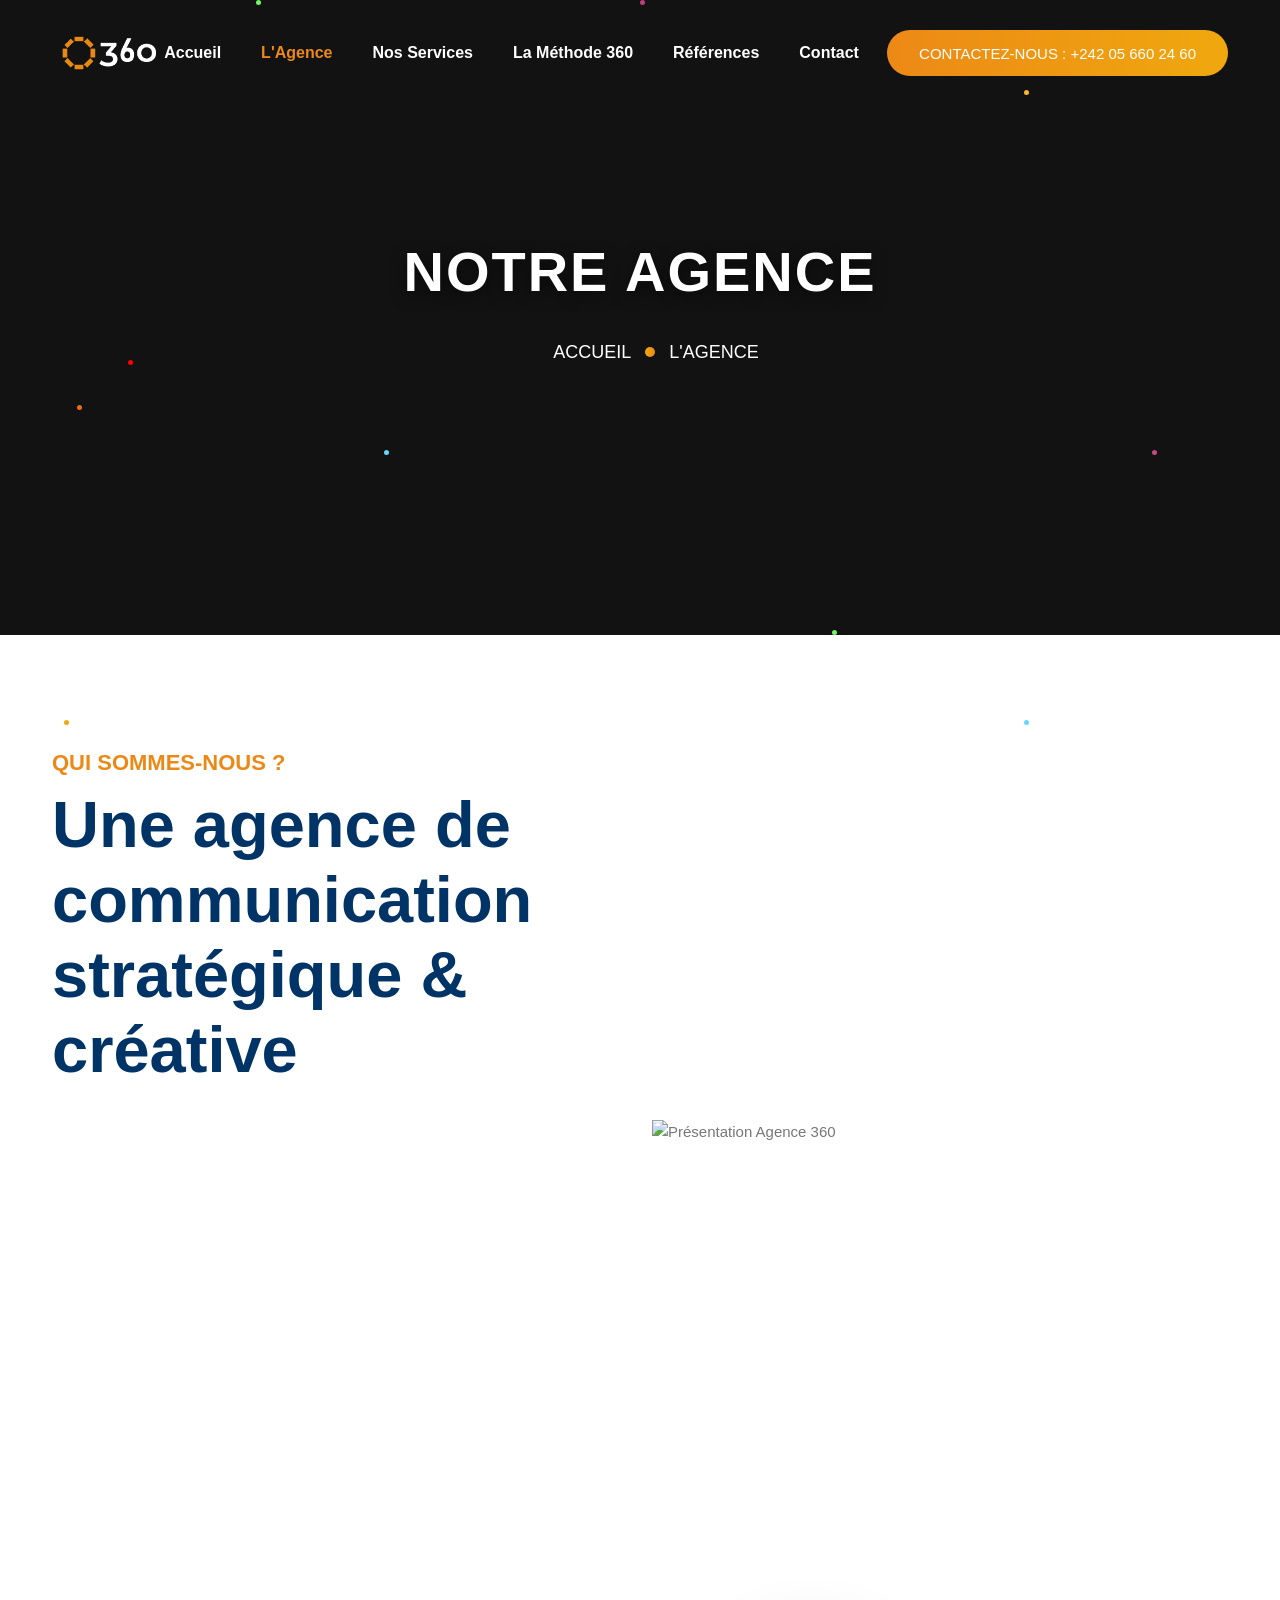
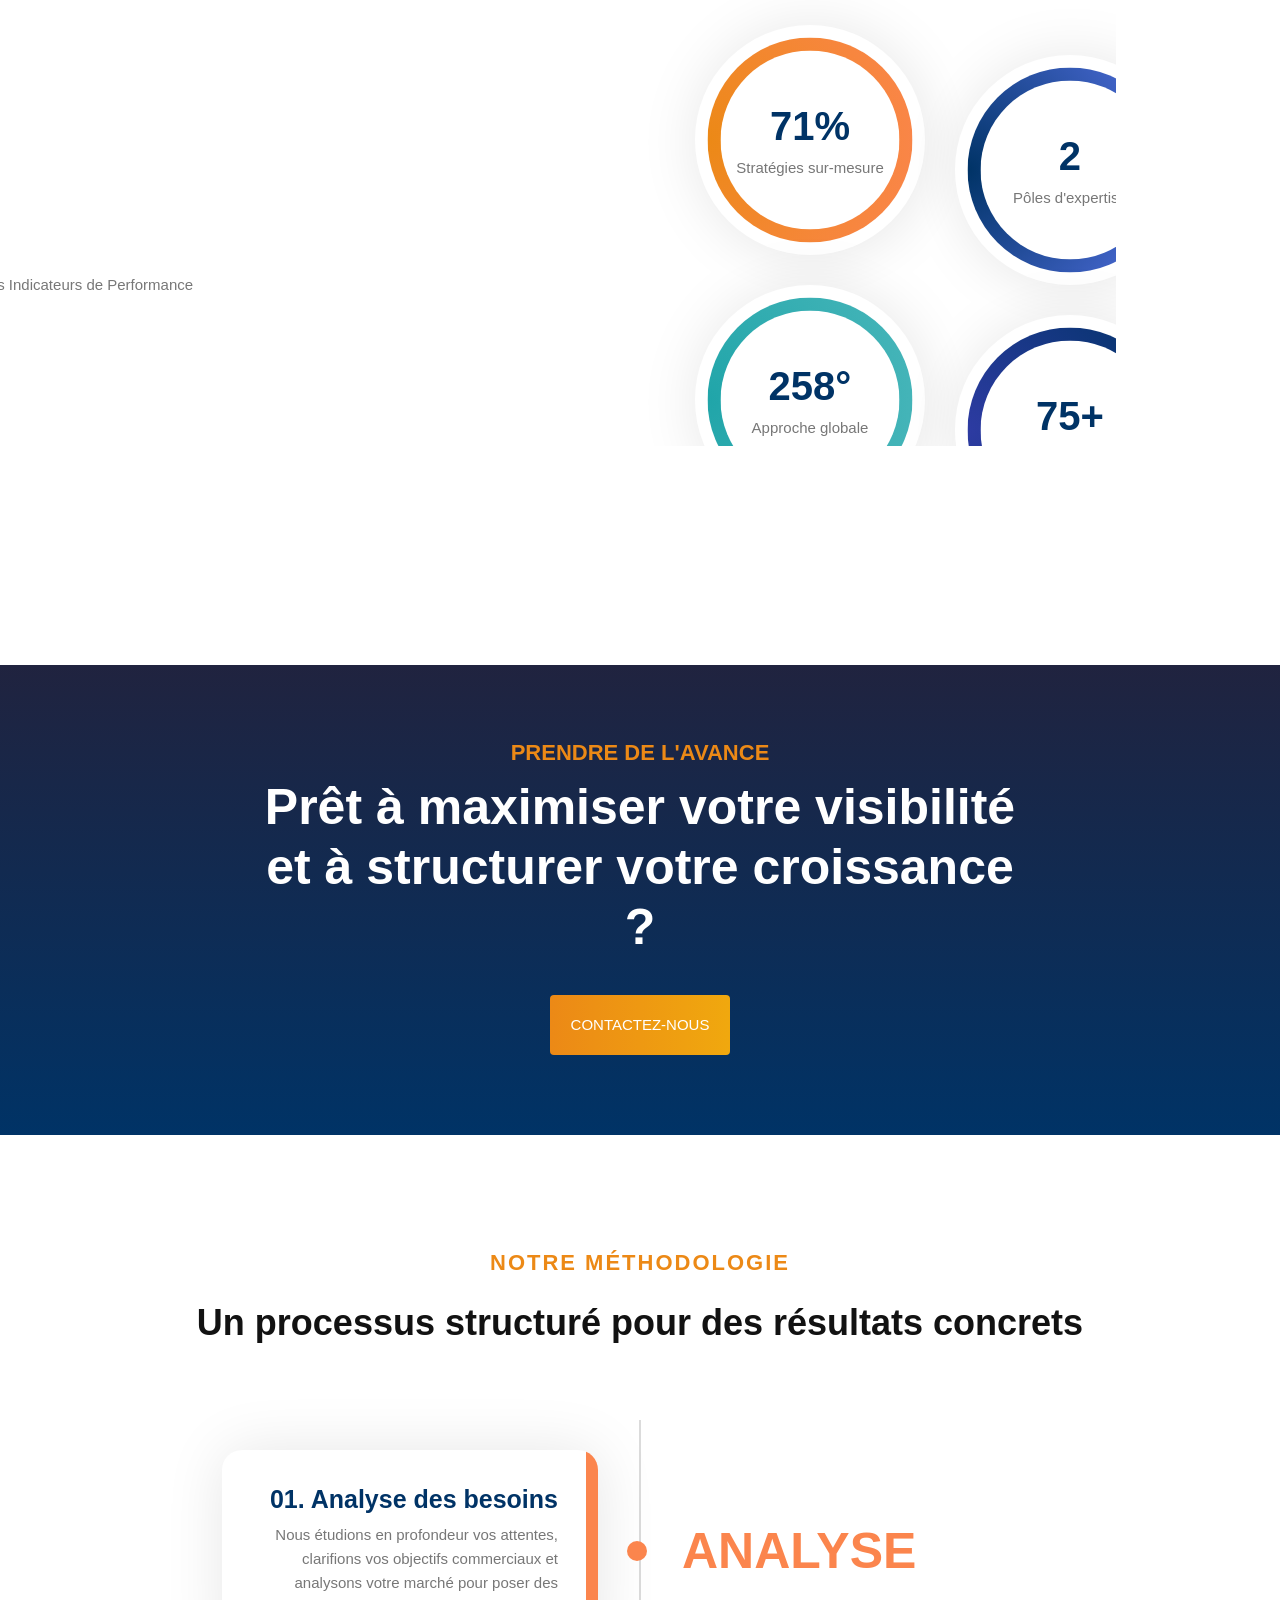
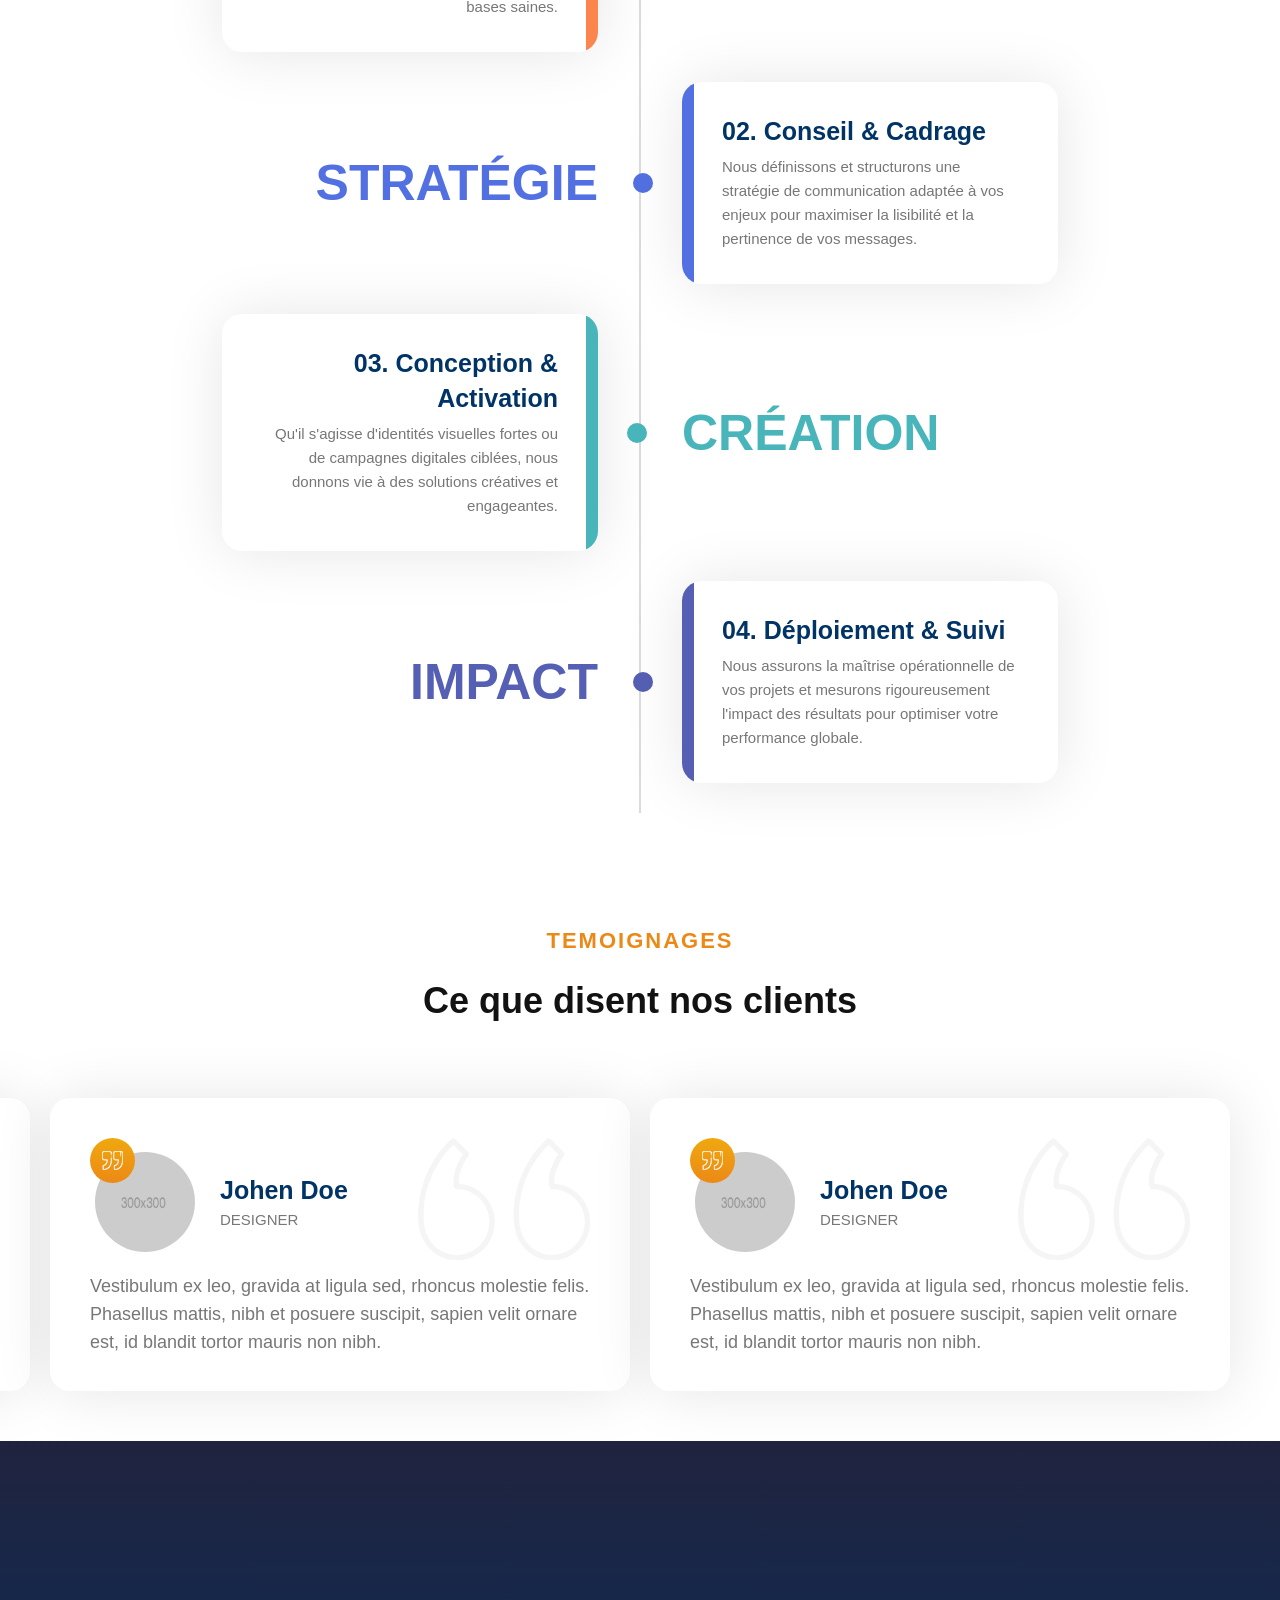
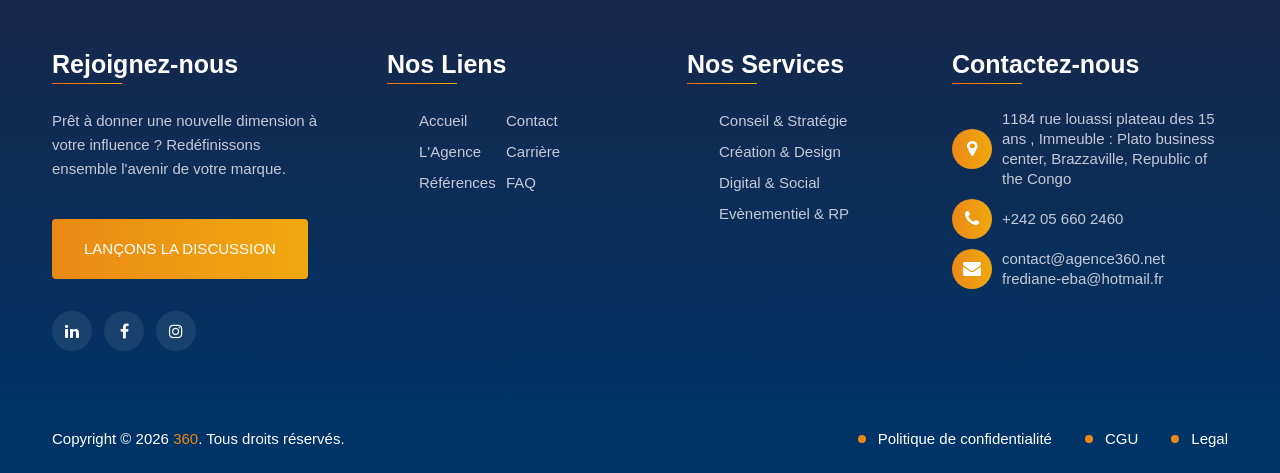
==== commit aa56d5ac: "Ajout de la police Matteo, changement des couleurs, rendu plus corporate des pages, suppression des " ====
--- a/about-us.html
+++ b/about-us.html
@@ -130,47 +130,6 @@
 
 	<!-- Banner Start -->
 	<section class="main-banner inner-banner" id="main-banner">
-		<div class="banner-animate">
-			<span class="stars">
-				<img src="assets/images/stars.png" alt="Stars">
-			</span>
-			<span class="smoke smoke1">
-				<img src="assets/images/smoke-img1.png" alt="Smoke">
-			</span>
-			<span class="smoke smoke2">
-				<img src="assets/images/smoke-img2.png" alt="Smoke">
-			</span>
-			<span class="planet planet1 animate-this">
-				<img src="assets/images/planet1.png" alt="Planet">
-			</span>
-			<span class="planet planet2 animate-this">
-				<img src="assets/images/planet2.png" alt="Planet">
-			</span>
-			<span class="planet planet3 animate-this">
-				<img src="assets/images/planet3.png" alt="Planet">
-			</span>
-			<span class="planet planet4 animate-this">
-				<img src="assets/images/planet4.png" alt="Planet">
-			</span>
-			<span class="planet planet5 animate-this">
-				<img src="assets/images/planet4.png" alt="Planet">
-			</span>
-			<span class="shooting-star shooting-star1">
-				<img src="assets/images/shooting-star.png" alt="Shooting Star">
-			</span>
-			<span class="shooting-star shooting-star2">
-				<img src="assets/images/shooting-star.png" alt="Shooting Star">
-			</span>
-			<span class="shooting-star shooting-star3">
-				<img src="assets/images/shooting-star.png" alt="Shooting Star">
-			</span>
-			<span class="shooting-star shooting-star4">
-				<img src="assets/images/shooting-star.png" alt="Shooting Star">
-			</span>
-			<span class="shooting-star shooting-star5">
-				<img src="assets/images/shooting-star.png" alt="Shooting Star">
-			</span>
-		</div>
 		<div class="container">
 			<div class="row justify-content-center">
 				<div class="col-12">
@@ -191,198 +150,166 @@
 
 	<!-- Aboout Us Start -->
 	<section class="main-about-us">
-		<div class="container">
-			<div class="row align-items-center" id="about-us">
-				<div class="col-lg-6 order-lg-1 order-2">
-					<div class="about-content wow right-animation" data-wow-delay="0.4s">
-						<span class="sub-title">360</span>
-						<h2 class="h2-title">Transforme Vos Idées en Design</h2>
-						<p>Aliquam vel vulputate justo. Donec nec venenatis eros. Donec consectetur in odio eget congue. Cras sapien mauris, commodo eget ultricies id, suscipit sed diam. Praesent convallis eu arcu at pharetra. Praesent quis tincidunt purus.</p>
-						<ul>
-							<li>Aliquam sit amet arcu vitae ex venenatis commodo sit amet vitae tortor raesent dictum orci ut dignissim vulputate.</li>
-							<li>Etiam in dolor non eros euismod tincidunt. Proin venenatis tellus a risus efficitur gravida non non lacus.</li>
-							<li>Aliquam sit amet arcu vitae ex venenatis commodo sit amet vitae tortor raesent dictum orci ut dignissim vulputate.</li>
-						</ul>
-						<a href="contact.html" class="sec-btn lg" title="Contact Us Now"><span>Contactez-nous</span></a>
-					</div>
-				</div>
-				<div class="col-lg-6 order-lg-2 order-1">
-					<div class="about-img wow left-animation" data-wow-delay="0.4s">
-						<img src="assets/images/about-img.png" alt="About Us">
-					</div>
-				</div>
-			</div>
-		</div>
+    <div class="container">
+        <div class="row align-items-center" id="about-us">
+            <div class="col-lg-6 order-lg-1 order-2">
+                <div class="about-content wow right-animation" data-wow-delay="0.4s">
+                    <span class="sub-title">QUI SOMMES-NOUS ?</span>
+                    <h2 class="h2-title">Une agence de communication stratégique & créative</h2>
+                    <p>360 accompagne les entreprises, institutions, marques et porteurs de projets dans la conception, le déploiement et la valorisation de leur communication. Grâce à une approche globale et structurée, nous combinons analyse, créativité et efficacité afin de garantir des actions pertinentes.</p>
+                    <ul>
+                        <li><strong>Conseil Stratégique :</strong> Une écoute attentive pour concevoir et mettre en œuvre des solutions parfaitement adaptées à vos enjeux.</li>
+                        <li><strong>Création de Valeur :</strong> Une attention particulière portée à la cohérence de vos messages et à la lisibilité de vos actions.</li>
+                        <li><strong>Maîtrise Opérationnelle :</strong> Un déploiement rigoureux entièrement orienté vers l'obtention de résultats concrets.</li>
+                    </ul>
+                    <a href="contact.html" class="sec-btn lg" title="Contact Us Now"><span>Contactez-nous</span></a>
+                </div>
+            </div>
+            <div class="col-lg-6 order-lg-2 order-1">
+                <div class="about-img wow left-animation" data-wow-delay="0.4s">
+                    <img src="assets/images/about.jpg" alt="Présentation Agence 360">
+                </div>
+            </div>
+        </div>
+    </div>
 	</section>
 	<!-- Aboout Us End -->
 
 	<!-- Counter Start -->
 	<div class="main-counter">
-		<div class="container">
-			<div class="row align-items-center">
-				<div class="col-lg-6 wow right-animation" data-wow-delay="0.2s">
-					<div class="counter-img-box">
-						<img src="assets/images/counter-img.png" alt="Counter Image">
-					</div>
-				</div>
-				<div class="col-lg-6 wow left-animation" data-wow-delay="0.2s">
-					<div class="main-counter-box" id="progress_bar">			
-						<div class="row">
-							<div class="col-sm-6">
-								<div class="counter-box mt-0 box-1">
-									<div class="counter-box-text">
-										<h4 class="h4-title counter-title"><span class="counting" data-count="874">0</span>+</h4>
-										<p>Clients satisfaits</p>
-									</div>
-								</div>
-								<div class="counter-box box-3">
-									<div class="counter-box-text">
-										<h4 class="h4-title counter-title"><span class="counting" data-count="369">0</span>+</h4>
-										<p>tasse de café</p>
-									</div>
-								</div>
-							</div>
-							<div class="col-sm-6">
-								<div class="counter-box box-2">
-									<div class="counter-box-text">
-										<h4 class="h4-title counter-title"><span class="counting" data-count="748">0</span>+</h4>
-										<p>Projets réalisés</p>
-									</div>
-								</div>
-								<div class="counter-box box-4">
-									<div class="counter-box-text">
-										<h4 class="h4-title counter-title"><span class="counting" data-count="584">0</span>+</h4>
-										<p>Services fournis</p>
-									</div>
-								</div>
-							</div>
-						</div>
-					</div>
-				</div>
-			</div>
-		</div>
+    <div class="container">
+        <div class="row align-items-center">
+            <div class="col-lg-6 wow right-animation" data-wow-delay="0.2s">
+                <div class="counter-img-box">
+                    <img src="assets/images/counter-img.jpg" alt="Nos Indicateurs de Performance">
+                </div>
+            </div>
+            <div class="col-lg-6 wow left-animation" data-wow-delay="0.2s">
+                <div class="main-counter-box" id="progress_bar">            
+                    <div class="row">
+                        <div class="col-sm-6">
+                            <div class="counter-box mt-0 box-1">
+                                <div class="counter-box-text">
+                                    <h4 class="h4-title counter-title"><span class="counting" data-count="100">0</span>%</h4>
+                                    <p>Stratégies sur-mesure</p>
+                                </div>
+                            </div>
+                            <div class="counter-box box-3">
+                                <div class="counter-box-text">
+                                    <h4 class="h4-title counter-title"><span class="counting" data-count="360">0</span>°</h4>
+                                    <p>Approche globale</p>
+                                </div>
+                            </div>
+                        </div>
+                        <div class="col-sm-6">
+                            <div class="counter-box box-2">
+                                <div class="counter-box-text">
+                                    <h4 class="h4-title counter-title"><span class="counting" data-count="4">0</span></h4>
+                                    <p>Pôles d'expertise</p>
+                                </div>
+                            </div>
+                            <div class="counter-box box-4">
+                                <div class="counter-box-text">
+                                    <h4 class="h4-title counter-title"><span class="counting" data-count="105">0</span>+</h4>
+                                    <p>Activations à fort impact</p>
+                                </div>
+                            </div>
+                        </div>
+                    </div>
+                </div>
+            </div>
+        </div>
+    </div>
 	</div>
 	<!-- Counter End -->
 
 	<!-- More With Us Start -->
 	<section class="main-with-us">
-		<div class="banner-animate">
-			<span class="stars">
-				<img src="assets/images/stars.png" alt="Stars">
-			</span>
-			<span class="planet planet1 animate-this">
-				<img src="assets/images/planet1.png" alt="Planet">
-			</span>
-			<span class="planet planet2 animate-this">
-				<img src="assets/images/planet2.png" alt="Planet">
-			</span>
-			<span class="planet planet3 animate-this">
-				<img src="assets/images/planet3.png" alt="Planet">
-			</span>
-			<span class="planet planet4 animate-this">
-				<img src="assets/images/planet4.png" alt="Planet">
-			</span>
-			<span class="planet planet5 animate-this">
-				<img src="assets/images/planet4.png" alt="Planet">
-			</span>
-			<span class="shooting-star shooting-star1">
-				<img src="assets/images/shooting-star.png" alt="Shooting Star">
-			</span>
-			<span class="shooting-star shooting-star2">
-				<img src="assets/images/shooting-star.png" alt="Shooting Star">
-			</span>
-			<span class="shooting-star shooting-star3">
-				<img src="assets/images/shooting-star.png" alt="Shooting Star">
-			</span>
-			<span class="shooting-star shooting-star4">
-				<img src="assets/images/shooting-star.png" alt="Shooting Star">
-			</span>
-			<span class="shooting-star shooting-star5">
-				<img src="assets/images/shooting-star.png" alt="Shooting Star">
-			</span>
-		</div>
-		<div class="container">
-			<div class="row justify-content-center">
-				<div class="col-lg-8">
-					<div class="with-us-content">
-						<span class="sub-title">PLUS AVEC NOUS</span>
-						<h4 class="h4-title">Vous Voulez Mettre en Valeur Votre Site Web en Tête ? Rejoignez-Nous !</h4>
-						<a href="contact.html" class="sec-btn lg" title="Rejoignez-Nous Maintenant"><span>Rejoignez-Nous Maintenant</span></a>
-					</div>
-				</div>
-			</div>
-		</div>
+    <div class="container">
+        <div class="row justify-content-center">
+            <div class="col-lg-8">
+                <div class="with-us-content">
+                    <span class="sub-title">PRENDRE DE L'AVANCE</span>
+                    <h4 class="h4-title">Prêt à maximiser votre visibilité et à structurer votre croissance ?</h4>
+                    <a href="contact.html" class="sec-btn lg" title="Discutons de votre projet"><span>Contactez-nous</span></a>
+                </div>
+            </div>
+        </div>
+    </div>
 	</section>
 	<!-- More With Us End -->
 
 	<!-- Story Start -->
 	<section class="main-story">
-		<div class="container">
-			<div class="row justify-content-center">
-				<div class="col-12">
-					<div class="center-title">
-						<span class="sub-title">NOTRE HISTOIRE</span>
-						<h2 class="h2-title">L'histoire de 360</h2>
-					</div>
-				</div>
-				<div class="col-lg-10">
-					<div class="story-list">
-						<div class="row align-items-center wow fadeup-animation" data-wow-delay="0.2s">
-							<div class="col-md-6 order-md-1 order-2">
-								<div class="story-box right orange">
-									<h3 class="h3-title">L'idée du projet</h3>
-									<p>Aliquam non auctor nulla. Nunc vehicula enim sed finibus placerat.</p>
-								</div>
-							</div>
-							<div class="col-md-6 order-md-2 order-1">
-								<div class="story-year left orange">
-									<h4 class="h4-title">2018</h4>
-								</div>
-							</div>
-						</div>
-						<div class="row align-items-center wow fadeup-animation" data-wow-delay="0.2s">
-							<div class="col-md-6 order-md-1 order-1">
-								<div class="story-year right blue">
-									<h4 class="h4-title">2019</h4>
-								</div>
-							</div>
-							<div class="col-md-6 order-md-2 order-2">
-								<div class="story-box left blue">
-									<h3 class="h3-title">Business Conception</h3>
-									<p>Aliquam non auctor nulla. Nunc vehicula enim sed finibus placerat.</p>
-								</div>
-							</div>
-						</div>
-						<div class="row align-items-center wow fadeup-animation" data-wow-delay="0.2s">
-							<div class="col-md-6 order-md-1 order-2">
-								<div class="story-box right green">
-									<h3 class="h3-title">Legal Review</h3>
-									<p>Aliquam non auctor nulla. Nunc vehicula enim sed finibus placerat.</p>
-								</div>
-							</div>
-							<div class="col-md-6 order-md-2 order-1">
-								<div class="story-year left green">
-									<h4 class="h4-title">2020</h4>
-								</div>
-							</div>
-						</div>
-						<div class="row align-items-center wow fadeup-animation" data-wow-delay="0.2s">
-							<div class="col-md-6 order-md-1 order-1">
-								<div class="story-year right purple">
-									<h4 class="h4-title">2024</h4>
-								</div>
-							</div>
-							<div class="col-md-6 order-md-2 order-2">
-								<div class="story-box left purple">
-									<h3 class="h3-title">Infrastucture Design</h3>
-									<p>Aliquam non auctor nulla. Nunc vehicula enim sed finibus placerat.</p>
-								</div>
-							</div>
-						</div>
-					</div>
-				</div>
-			</div>
-		</div>
+    <div class="container">
+        <div class="row justify-content-center">
+            <div class="col-12">
+                <div class="center-title">
+                    <span class="sub-title">NOTRE MÉTHODOLOGIE</span>
+                    <h2 class="h2-title">Un processus structuré pour des résultats concrets</h2>
+                </div>
+            </div>
+            <div class="col-lg-10">
+                <div class="story-list">
+                    <div class="row align-items-center wow fadeup-animation" data-wow-delay="0.2s">
+                        <div class="col-md-6 order-md-1 order-2">
+                            <div class="story-box right orange">
+                                <h3 class="h3-title">01. Analyse des besoins</h3>
+                                <p>Nous étudions en profondeur vos attentes, clarifions vos objectifs commerciaux et analysons votre marché pour poser des bases saines.</p>
+                            </div>
+                        </div>
+                        <div class="col-md-6 order-md-2 order-1">
+                            <div class="story-year left orange">
+                                <h4 class="h4-title">ANALYSE</h4>
+                            </div>
+                        </div>
+                    </div>
+                    
+                    <div class="row align-items-center wow fadeup-animation" data-wow-delay="0.2s">
+                        <div class="col-md-6 order-md-1 order-1">
+                            <div class="story-year right blue">
+                                <h4 class="h4-title">STRATÉGIE</h4>
+                            </div>
+                        </div>
+                        <div class="col-md-6 order-md-2 order-2">
+                            <div class="story-box left blue">
+                                <h3 class="h3-title">02. Conseil & Cadrage</h3>
+                                <p>Nous définissons et structurons une stratégie de communication adaptée à vos enjeux pour maximiser la lisibilité et la pertinence de vos messages.</p>
+                            </div>
+                        </div>
+                    </div>
+                    
+                    <div class="row align-items-center wow fadeup-animation" data-wow-delay="0.2s">
+                        <div class="col-md-6 order-md-1 order-2">
+                            <div class="story-box right green">
+                                <h3 class="h3-title">03. Conception & Activation</h3>
+                                <p>Qu'il s'agisse d'identités visuelles fortes ou de campagnes digitales ciblées, nous donnons vie à des solutions créatives et engageantes.</p>
+                            </div>
+                        </div>
+                        <div class="col-md-6 order-md-2 order-1">
+                            <div class="story-year left green">
+                                <h4 class="h4-title">CRÉATION</h4>
+                            </div>
+                        </div>
+                    </div>
+                    
+                    <div class="row align-items-center wow fadeup-animation" data-wow-delay="0.2s">
+                        <div class="col-md-6 order-md-1 order-1">
+                            <div class="story-year right purple">
+                                <h4 class="h4-title">IMPACT</h4>
+                            </div>
+                        </div>
+                        <div class="col-md-6 order-md-2 order-2">
+                            <div class="story-box left purple">
+                                <h3 class="h3-title">04. Déploiement & Suivi</h3>
+                                <p>Nous assurons la maîtrise opérationnelle de vos projets et mesurons rigoureusement l'impact des résultats pour optimiser votre performance globale.</p>
+                            </div>
+                        </div>
+                    </div>
+                </div>
+            </div>
+        </div>
+    </div>
 	</section>
 	<!-- Story End -->
 
@@ -392,8 +319,8 @@
 			<div class="row">
 				<div class="col-12">
 					<div class="center-title">
-						<span class="sub-title">TESTIMONIAL</span>
-						<h2 class="h2-title">What Our Client Say’s</h2>
+						<span class="sub-title">TEMOIGNAGES</span>
+						<h2 class="h2-title">Ce que disent nos clients</h2>
 					</div>
 				</div>
 			</div>
@@ -461,124 +388,74 @@
 
 	<!-- Footer Start -->
 	<footer class="site-footer">
-		<div class="banner-animate">
-			<span class="stars">
-				<img src="assets/images/stars.png" alt="Stars">
-			</span>
-			<span class="smoke smoke1">
-				<img src="assets/images/smoke-img1.png" alt="Smoke">
-			</span>
-			<span class="smoke smoke2">
-				<img src="assets/images/smoke-img2.png" alt="Smoke">
-			</span>
-			<span class="planet planet1">
-				<img src="assets/images/planet1.png" alt="Planet">
-			</span>
-			<span class="planet planet2">
-				<img src="assets/images/planet2.png" alt="Planet">
-			</span>
-			<span class="planet planet3">
-				<img src="assets/images/planet3.png" alt="Planet">
-			</span>
-			<span class="planet planet4">
-				<img src="assets/images/planet4.png" alt="Planet">
-			</span>
-			<span class="planet planet5">
-				<img src="assets/images/planet4.png" alt="Planet">
-			</span>
-			<span class="shooting-star shooting-star1">
-				<img src="assets/images/shooting-star.png" alt="Shooting Star">
-			</span>
-			<span class="shooting-star shooting-star2">
-				<img src="assets/images/shooting-star.png" alt="Shooting Star">
-			</span>
-			<span class="shooting-star shooting-star3">
-				<img src="assets/images/shooting-star.png" alt="Shooting Star">
-			</span>
-			<span class="shooting-star shooting-star4">
-				<img src="assets/images/shooting-star.png" alt="Shooting Star">
-			</span>
-			<span class="shooting-star shooting-star5">
-				<img src="assets/images/shooting-star.png" alt="Shooting Star">
-			</span>
-		</div>
-		<div class="container">
-			<div class="footer-info">
-				<div class="row align-items-center">
-					<div class="col-lg-4 order-lg-1 order-2">
-						<div class="footer-call">
-							<p>Contactez-nous:</p>
-							<a href="javascript:void(0);" title="contactez-nous au +242 05 660 24 60">+242 05 660 24 60</a>
-						</div>
-					</div>
-					<div class="col-lg-4 order-lg-2 order-1">
-						<div class="footer-logo">
-							<a href="index.html" title="L'agence 360">
-								<img src="assets/images/logo-footer.png" alt="Logo">
-							</a>
-						</div>
-					</div>
-					<div class="col-lg-4 order-lg-3 order-3">
-						<div class="social-icon">
-							<a href="javascript:void(0);" title="Follow on Facebook"><i class="fa fa-facebook" aria-hidden="true"></i></a>
-							<a href="javascript:void(0);" title="Follow on Instagram"><i class="fa fa-instagram" aria-hidden="true"></i></a>
-							<a href="javascript:void(0);" title="Follow on Twitter"><i class="fa fa-twitter" aria-hidden="true"></i></a>
-						</div>
-					</div>
-				</div>
-			</div>
-			<div class="row">
-				<div class="col-lg-3 col-md-6 order-lg-1 order-1">
-					<div class="footer-about">
-						<h3 class="h3-title footer-title">Rejoignez-nous</h3>
-						<p>Prêt à donner une nouvelle dimension à votre influence ? Redéfinissons ensemble l'avenir de votre marque.</p>
-						<a href="contact.html" class="sec-btn" title="Join Us Now"><span>Lançons la discussion</span></a>
-					</div>
-				</div>
-				<div class="col-lg-3 col-md-6 order-lg-2 order-3">
-					<div class="our-links">
-						<h3 class="h3-title footer-title">Nos Liens</h3>
-						<ul>
-							<li><a href="index.html" title="accueil">Accueil</a></li>
-							<li><a href="about-us.html" title="About Us">L'Agence</a></li>
-							<li><a href="portfolio.html" title="Portfolio">Références</a></li>
-							<li><a href="contact.html" title="nos contacts">Contact</a></li>
-							<li><a href="team.html" title="Team">Carrière</a></li>
-							<li><a href="faq.html" title="FAQ">FAQ</a></li>
-						</ul>
-					</div>
-				</div>
-				<div class="col-lg-3 col-md-6 order-lg-3 order-3">
-					<div class="footer-service">
-						<h3 class="h3-title footer-title">Nos Services</h3>
-						<ul>
-							<li><a href="services.html" title="Site web">Conseil & Stratégie</a></li>
-							<li><a href="services.html" title="Design graphic">Création & Design</a></li>
-							<li><a href="services.html" title="SEO Marketing">Digital & Social</a></li>
-							<li><a href="services.html" title="Research & Idea">Evènementiel & RP</a></li>
-						</ul>
-					</div>
-				</div>
-				<div class="col-lg-3 col-md-6 order-lg-4 order-2">
-					<div class="footer-contact">
-						<h3 class="h3-title footer-title">Contactez-nous</h3>
-						<div class="footer-contact-link">
-							<span class="icon"><i class="fa fa-map-marker" aria-hidden="true"></i></span>
-							<a href="javascript:void(0);" title="1247/Plot No. 39, 15th Phase, Colony, Kukatpally, Hyderabad">1184 rue louassi plateau des 15 ans , Immeuble : Plato business center, Brazzaville, Republic of the Congo</a>
-						</div>
-						<div class="footer-contact-link">
-							<span class="icon"><i class="fa fa-phone" aria-hidden="true"></i></span>
-							<a href="javascript:void(0);" title="Contactez-nous au +242 05 660 2460">+242 05 660 2460</a>
-						</div>
-						<div class="footer-contact-link">
-							<span class="icon"><i class="fa fa-envelope" aria-hidden="true"></i></span>
-							<a href="javascript:void(0);" title="Mail on info@gmail.com">contact@agence360.net</a>
-							<a href="javascript:void(0);" title="Mail on services@gmail.com">frediane-eba@hotmail.fr</a>
-						</div>
-					</div>
-				</div>
-			</div>
-		</div>
+    	<div class="container">
+        <div class="row">
+            <div class="col-lg-3 col-md-6 order-lg-1 order-1">
+                <div class="footer-about">
+                    <h3 class="h3-title footer-title">Rejoignez-nous</h3>
+                    <p>Prêt à donner une nouvelle dimension à votre influence ? Redéfinissons ensemble l'avenir de votre marque.</p>
+                    <a href="contact.html" class="sec-btn" title="Join Us Now"><span>Lançons la discussion</span></a>
+                    
+                    <div class="footer-social-links">
+                        <a href="https://www.linkedin.com/company/agence_com360_logo" target="_blank" title="Suivez-nous sur LinkedIn">
+                            <i class="fa fa-linkedin" aria-hidden="true"></i>
+                        </a>
+                        <a href="javascript:void(0);" target="_blank" title="Suivez-nous sur Facebook">
+                            <i class="fa fa-facebook" aria-hidden="true"></i>
+                        </a>
+                        <a href="javascript:void(0);" target="_blank" title="Suivez-nous sur Instagram">
+                            <i class="fa fa-instagram" aria-hidden="true"></i>
+                        </a>
+                    </div>
+                </div>
+            </div>
+
+            <div class="col-lg-3 col-md-6 order-lg-2 order-3">
+                <div class="our-links">
+                    <h3 class="h3-title footer-title">Nos Liens</h3>
+                    <ul>
+                        <li><a href="index.html" title="accueil">Accueil</a></li>
+                        <li><a href="about-us.html" title="About Us">L'Agence</a></li>
+                        <li><a href="portfolio.html" title="Portfolio">Références</a></li>
+                        <li><a href="contact.html" title="nos contacts">Contact</a></li>
+                        <li><a href="team.html" title="Team">Carrière</a></li>
+                        <li><a href="faq.html" title="FAQ">FAQ</a></li>
+                    </ul>
+                </div>
+            </div>
+
+            <div class="col-lg-3 col-md-6 order-lg-3 order-3">
+                <div class="footer-service">
+                    <h3 class="h3-title footer-title">Nos Services</h3>
+                    <ul>
+                        <li><a href="services.html" title="Site web">Conseil & Stratégie</a></li>
+                        <li><a href="services.html" title="Design graphic">Création & Design</a></li>
+                        <li><a href="services.html" title="SEO Marketing">Digital & Social</a></li>
+                        <li><a href="services.html" title="Research & Idea">Evènementiel & RP</a></li>
+                    </ul>
+                </div>
+            </div>
+
+            <div class="col-lg-3 col-md-6 order-lg-4 order-2">
+                <div class="footer-contact">
+                    <h3 class="h3-title footer-title">Contactez-nous</h3>
+                    <div class="footer-contact-link">
+                        <span class="icon"><i class="fa fa-map-marker" aria-hidden="true"></i></span>
+                        <a href="javascript:void(0);">1184 rue louassi plateau des 15 ans , Immeuble : Plato business center, Brazzaville, Republic of the Congo</a>
+                    </div>
+                    <div class="footer-contact-link">
+                        <span class="icon"><i class="fa fa-phone" aria-hidden="true"></i></span>
+                        <a href="tel:+242056602460">+242 05 660 2460</a>
+                    </div>
+                    <div class="footer-contact-link">
+                        <span class="icon"><i class="fa fa-envelope" aria-hidden="true"></i></span>
+                        <a href="mailto:contact@agence360.net">contact@agence360.net</a>
+                        <a href="mailto:frediane-eba@hotmail.fr">frediane-eba@hotmail.fr</a>
+                    </div>
+                </div>
+            </div>
+        </div>
+    </div>
 	</footer>
 	<div class="footer-last">
 		<div class="container">
--- a/assets/css/style.css
+++ b/assets/css/style.css
@@ -52,6 +52,26 @@
     font-style: normal;
     font-display: swap;
 }
+
+/* Version Régulière (Regular) */
+@font-face {
+    font-family: 'Matteo';
+    src: url('fonts/matteo-regular.woff2') format('woff2'),
+         url('fonts/matteo-regular.woff') format('woff');
+    font-weight: 400;
+    font-style: normal;
+    font-display: swap; /* Optimise le chargement du texte */
+}
+
+/* Version Grasse (Bold) */
+@font-face {
+    font-family: 'Matteo';
+    src: url('fonts/matteo-bold.woff2') format('woff2'),
+         url('fonts/matteo-bold.woff') format('woff');
+    font-weight: 700;
+    font-style: normal;
+    font-display: swap;
+}
 /*==========Fonts CSS End==========*/
 
 
@@ -61,11 +81,11 @@
     padding: 0;
 }
 ::selection {
-    background-color: #f56915;
+    background-color: #EC8916;
     color: white;
 }
 body {
-    font-family: 'Roboto', sans-serif;
+    font-family: 'Matteo', sans-serif;
     overflow-x: hidden !important;
     font-size: 15px;
     line-height: 24px;
@@ -111,7 +131,7 @@
     line-height: 80px;
     color: #ffffff;
     font-weight: bold;
-    font-family: 'Jost', sans-serif;
+    font-family: 'Matteo', sans-serif;
     margin-bottom: 36px;
 }
 
@@ -123,9 +143,9 @@
     display: block;
     font-size: 22px;
     line-height: 25px;
-    color: #f56915;
+    color: #EC8916;
     font-weight: bold;
-    font-family: 'Jost', sans-serif;
+    font-family: 'Matteo', sans-serif;
     text-transform: uppercase;
     position: relative;
     margin-bottom: 12px;
@@ -135,8 +155,8 @@
     font-size: 65px;
     line-height: 75px;
     font-weight: bold;
-    color: #010f2e;
-    font-family: 'Jost', sans-serif;
+    color: #003366;
+    font-family: 'Matteo', sans-serif;
     margin-bottom: 32px;
     position: relative;
 }
@@ -144,18 +164,18 @@
 .h3-title {
     font-size: 25px;
     line-height: 35px;
-    color: #010f2e;
+    color: #003366;
     font-weight: bold;
-    font-family: 'Jost', sans-serif;
+    font-family: 'Matteo', sans-serif;
     margin-bottom: 11px;
 }
 
 .h4-title {
     font-size: 50px;
     line-height: 60px;
-    color: #010f2e;
+    color: #003366;
     font-weight: bold;
-    font-family: 'Jost', sans-serif;
+    font-family: 'Matteo', sans-serif;
     margin-bottom: 38px;
 }   
 
@@ -194,7 +214,7 @@
     font-weight: 500;
     text-transform: uppercase;
     padding: 15px 32px;
-    background: linear-gradient(to right, #f56915, #f0a80e);
+    background: linear-gradient(to right, #EC8916, #f0a80e);
     border-radius: 4px;
     overflow: hidden;
     position: relative;
@@ -221,7 +241,7 @@
     left: 0;
     width: 100%;
     height: 100%;
-    background: linear-gradient(to left, #f56915, #f0a80e);
+    background: linear-gradient(to left, #EC8916, #f0a80e);
     transition: 0.3s;
     z-index: 0;
 }
@@ -239,8 +259,8 @@
     margin-left: 10px;
 }
 .sec-btn.btn-secondary {
-    background: #010f2e;
-    border-color: #010f2e;
+    background: #003366;
+    border-color: #003366;
     color: #ffffff;
 }
 .sec-btn.btn-secondary::before {
@@ -287,7 +307,7 @@
 
 .slick-dots li button:hover, 
 .slick-dots li.slick-active button {
-    background: #f56915;
+    background: #EC8916;
 }
 
 .slick-arrow {
@@ -299,10 +319,10 @@
     background: transparent;
     padding: 0;
     border-radius: 60%;
-    color: #fd8e66;
+    color: #EC8916;
     font-size: 35px;
     border: solid 1px transparent;
-    background-image: linear-gradient(white, white), radial-gradient(circle at bottom, #fead24,#fd8e67);
+    background-image: linear-gradient(white, white), radial-gradient(circle at bottom, #EC8916,#f0a80e);
     background-origin: border-box;
     background-clip: content-box, border-box;
     transition: 0.3s;
@@ -327,7 +347,7 @@
     left: 0;
     width: 100%;
     height: 100%;
-    background: linear-gradient(to right, #fead24,#fd8e67);
+    background: linear-gradient(to right, #EC8916,#f0a80e);
     border-radius: 50%;
     opacity: 0;
     transition: 0.3s;
@@ -424,7 +444,7 @@
     width: 15px;
     height: 15px;
     background: transparent;
-    border: 1px solid #804cf9;
+    border: 1px solid #003366;
     z-index: 0;
 }
 
@@ -434,7 +454,7 @@
 	top: 0px;
 	left: 1px;
 	font-family: 'FontAwesome';
-	color: #804cf9;
+	color: #003366;
 	font-size: 13px;	
 	opacity: 0;
 	z-index: 1;
@@ -484,7 +504,7 @@
     right: 0;
     width: 70px;
     height: 70px;
-    background: linear-gradient(to right, #f56915, #f0a80e);
+    background: linear-gradient(to right, #EC8916, #f0a80e);
     text-align: center;
     border: none;
     outline: none;
@@ -513,7 +533,7 @@
 }
 
 .toggle-menu .toggle-button span {
-    background: linear-gradient(to right, #f56915, #f0a80e);
+    background: linear-gradient(to right, #EC8916, #f0a80e);
 }
 
 .toggle-menu .toggle-button span:nth-child(1) {
@@ -596,7 +616,7 @@
     transform: translate(0,-50%);
     width: 10px;
     height: 10px;
-    background: linear-gradient(to left, #f56915, #f0a80e);
+    background: linear-gradient(to left, #EC8916, #f0a80e);
     border-radius: 50%;
 }
 
@@ -614,7 +634,7 @@
 }
 
 .breadcrumb-box ul li a:hover {
-    color: #f56915;
+    color: #EC8916;
 }
 /*==========Common CSS End==========*/
 
@@ -653,7 +673,7 @@
 }
 
 .stopp1 {
-    stop-color: #f56915;
+    stop-color: #EC8916;
 }
 
 .stopp2 {
@@ -774,7 +794,7 @@
     line-height: 24px;
     color: #ffffff;
     font-weight: 600;
-    font-family: 'Jost', sans-serif;
+    font-family: 'Matteo', sans-serif;
     transition: 0.3s;
 }
 
@@ -783,7 +803,7 @@
 .main-navigation ul li.active>a,
 .main-navigation ul li ul.mega-menu li.active a ,
 .main-navigation ul li ul.sub-menu li.active a {
-    color: #f56915;
+    color: #EC8916;
 }
 
 .main-navigation ul li.sub-items>a {
@@ -803,14 +823,14 @@
     transition: 0.3s;
 }
 .header-text-dark .main-navigation ul li.sub-items>a:before{
-    color: #010f2e;
+    color: #003366;
 }
 .main-navigation ul li.sub-items:hover>a:before,
 .main-navigation ul li a:hover:before,
 .main-navigation ul li.active>a:before,
 .main-navigation ul li ul.mega-menu li a:hover ,
 .main-navigation ul li ul.sub-menu li a:hover {
-    color: #f56915;
+    color: #EC8916;
 }
 
 .main-navigation ul li.sub-items:hover>a:before,
@@ -852,10 +872,10 @@
     display: block;
     margin-bottom: 10px;
     border: 0 !important;
-    color: #010f2e;
+    color: #003366;
 }
 .main-navigation ul li a.menu-title:hover {
-    color: #010f2e;
+    color: #003366;
 }
 .main-navigation ul li:hover ul.mega-menu ,
 .main-navigation ul li:hover ul.sub-menu {
@@ -873,7 +893,7 @@
     height: 18px;
     min-height: 18px;
     font-size: .58rem;
-    background: linear-gradient(-90deg, #a5155f, #0c1454, #b43ccf, #a5155f);
+    background: linear-gradient(-90deg, #a5155f, #003366, #b43ccf, #a5155f);
     color: #fff;
     background-size: 500%;
     animation: anime 5s linear infinite;
@@ -919,7 +939,7 @@
     right: 0;
     transform: translate(-10px, -50%);
     font-family: 'FontAwesome';
-    color: #010f2e;
+    color: #003366;
     font-size: 10px;
     transition: 0.3s;
 }
@@ -935,11 +955,11 @@
 .main-navigation ul li ul.mega-menu li a {
     display: block;
     padding: 5px 0;
-    color: #010f2e;
+    color: #003366;
 }
 .main-navigation ul li ul.sub-menu li a {
     display: block;
-    color: #010f2e;
+    color: #003366;
     padding: 5px 15px;
 }
 .header-search {
@@ -971,7 +991,7 @@
 }
 
 .search-icon a:hover {
-    color: #f56915;
+    color: #EC8916;
 }
 
 .search-input {
@@ -1038,12 +1058,12 @@
 .site-header.sticky-header .main-navigation ul li a,
 .site-header.sticky-header .search-icon a,
 .site-header.sticky-header .main-navigation ul li.sub-items>a:before {
-    color: #010f2e;
+    color: #003366;
 }
 
 .site-header.sticky-header .main-navigation ul li a:hover,
 .site-header.sticky-header .search-icon a:hover {
-    color: #f56915;
+    color: #EC8916;
 }
 
 .site-header.sticky-header .main-navigation ul li.sub-items:hover>a, 
@@ -1054,21 +1074,84 @@
 .site-header.sticky-header .main-navigation ul li.active>a:before,
 .site-header.sticky-header .main-navigation ul li ul.mega-menu li a:hover ,
 .site-header.sticky-header .main-navigation ul li ul.sub-menu li a:hover {
-    color: #f56915;
+    color: #EC8916;
 }
 /*==========Header CSS End==========*/
 
 
 /*==========Banner CSS Start==========*/
+/*========== 5. Banner CSS (Arrière-plan Fixe et Flouté Premium) ==========*/
 .main-banner {
     position: relative;
-    padding: 302px 0 334px 0;
-    background: linear-gradient(to bottom, #20233f, #2d3256);
-}
-
+    padding: 250px 0 280px 0;
+    background: #121212; /* Sécurité fond sombre */
+    overflow: hidden;
+}
+
+/* Couche 1 : L'image de fond fixe et floutée */
+.main-banner::before {
+    content: "";
+    position: absolute;
+    top: 0;
+    left: 0;
+    width: 100%;
+    height: 100%;
+    background-image: url('../images/banner.jpg');
+    background-size: cover;
+    background-position: center;
+    background-repeat: no-repeat;
+    background-attachment: fixed; /* Fixe l'image pendant le défilement */
+    filter: blur(3px);            /* Niveau de floutage léger de l'image */
+    transform: scale(1.05);       /* Élimine les contours blancs causés par le flou */
+    z-index: 0;
+}
+
+/* Couche 2 : Le voile sombre pour détacher et illuminer vos écrits */
+.main-banner::after {
+    content: "";
+    position: absolute;
+    top: 0;
+    left: 0;
+    width: 100%;
+    height: 100%;
+    background: linear-gradient(to bottom, rgba(18, 18, 18, 0.85), rgba(18, 18, 18, 0.65));
+    z-index: 1;
+}
+
+/* Couche 3 : Forcer le contenu des slides à passer au premier plan */
+.main-banner .hero-slider,
+.main-banner .banner-slide,
 .main-banner .container {
     position: relative;
-    z-index: 1;
+    z-index: 2;
+}
+
+.banner-content {
+    text-align: center;
+}
+
+.banner-content .h1-title {
+    color: #ffffff !important;
+    font-size: 56px;
+    font-weight: 800;
+    text-transform: uppercase;
+    letter-spacing: 2px;
+    margin-bottom: 20px;
+    text-shadow: 0 4px 15px rgba(0, 0, 0, 0.6); /* Donne de la profondeur au texte */
+}
+
+.banner-form h1 {
+    color: #f3f3f3 !important;
+    font-size: 20px;
+    font-weight: 400;
+    line-height: 1.6;
+    max-width: 800px;
+    margin: 0 auto;
+    text-shadow: 0 2px 8px rgba(0, 0, 0, 0.6);
+}
+
+.banner-form h1 strong {
+    color: #EC8916; /* Rappel du rouge de l'Agence 360 */
 }
 
 .rocket-img {
@@ -1095,16 +1178,6 @@
   50% {
     transform: translate(0,-50%) translateY(-15px);
   }
-}
-
-.banner-animate {
-    position: absolute;
-    top: 0;
-    left: 50%;
-    transform: translate(-50%);
-    width: 1920px;
-    height: 100%;
-    overflow: hidden;
 }
 
 .stars {
@@ -1402,7 +1475,7 @@
 
 .features-box a {
     display: inline-block;
-    color: #f56915;
+    color: #EC8916;
     font-weight: bold;
     text-transform: uppercase;
     text-decoration: underline;
@@ -1410,7 +1483,7 @@
 }
 
 .features-box a:hover {
-    color: #010f2e;
+    color: #003366;
 }
 
 .features-box a i {
@@ -1433,7 +1506,7 @@
 }
 
 .about-content ul li {
-    color: #010f2e;
+    color: #003366;
     position: relative;
     padding-left: 50px;
     margin-bottom: 18px;
@@ -1447,7 +1520,7 @@
     transform: translate(0,-50%);
     width: 34px;
     height: 34px;
-    background: linear-gradient(to right, #7859fc, #a756f9);
+    background: linear-gradient(to right, #7859fc, #003366);
     border-radius: 50%;
     display: flex;
     justify-content: center;
@@ -1467,7 +1540,7 @@
 .main-with-us {
     position: relative;
     padding: 75px 0 73px 0;
-    background: linear-gradient(to bottom, #20233f, #2d3256);
+    background: linear-gradient(to bottom, #20233f, #003366);
 }
 
 .with-us-content {
@@ -1622,7 +1695,7 @@
 .service-card:hover {
     transform: translateY(-10px);
     box-shadow: 0 15px 30px rgba(0,0,0,0.08);
-    border-color: #f56915;
+    border-color: #EC8916;
 }
 
 .service-card-icon {
@@ -1660,7 +1733,7 @@
     font-size: 13px;
     font-weight: 700;
     text-transform: uppercase;
-    color: #f56915;
+    color: #EC8916;
     letter-spacing: 1px;
     display: inline-block;
 }
@@ -1680,7 +1753,7 @@
 }
 
 .service-footer-text a {
-    color: #f56915;
+    color: #EC8916;
     text-decoration: underline;
 }
 /*==========Services CSS End==========*/
@@ -1694,7 +1767,7 @@
 }
 
 .opening-text .sub-title {
-    color: #f56915;
+    color: #EC8916;
     font-weight: 700;
     letter-spacing: 2px;
     display: block;
@@ -1732,8 +1805,8 @@
 .status-badge.open { color: #2dca73; background: rgba(45, 202, 115, 0.1); }
 .status-badge.open .status-dot { background: #2dca73; box-shadow: 0 0 10px #2dca73; }
 
-.status-badge.closed { color: #f56915; background: rgba(230, 57, 70, 0.1); }
-.status-badge.closed .status-dot { background: #f56915; }
+.status-badge.closed { color: #EC8916; background: rgba(230, 57, 70, 0.1); }
+.status-badge.closed .status-dot { background: #EC8916; }
 
 /* Carte des horaires */
 .hours-card {
@@ -1765,10 +1838,10 @@
 
 /* Mise en avant du jour actuel */
 .hours-list li.current-day {
-    color: #f56915;
+    color: #EC8916;
     transform: translateX(10px);
 }
-.hours-list li.current-day .time { color: #f56915; font-weight: 700; }
+.hours-list li.current-day .time { color: #EC8916; font-weight: 700; }
 
 .hours-list li.weekend { color: #666; }
 
@@ -1816,7 +1889,7 @@
 /* Focus : Quand on clique sur le champ */
 .main-contact-form .form-control:focus {
     background: #fff;
-    border-color: #f56915; /* Accent Rouge 360 */
+    border-color: #EC8916; /* Accent Rouge 360 */
     box-shadow: 0 5px 15px rgba(230, 57, 70, 0.05);
 }
 
@@ -1829,62 +1902,13 @@
     cursor: pointer;
 }
 
-/* Bouton Envoyer */
-.btn-submit {
-    background: #121212;
-    color: #fff;
-    padding: 18px 45px;
-    border-radius: 50px;
-    border: none;
-    font-weight: 700;
-    font-size: 16px;
-    text-transform: uppercase;
-    letter-spacing: 1px;
-    transition: all 0.4s ease;
-    cursor: pointer;
-    display: inline-flex;
-    align-items: center;
-    gap: 10px;
-}
-
 .btn-submit:hover {
-    background: #f56915;
+    background: #EC8916;
     transform: translateY(-3px);
     box-shadow: 0 10px 20px rgba(230, 57, 70, 0.2);
 }
 
-/* Correction pour la visibilité du bouton d'envoi */
-.btn-submit.theme-btn {
-    background: #121212 !important; /* Noir Agence */
-    color: #ffffff !important;
-    padding: 15px 40px;
-    border-radius: 50px;
-    display: inline-flex;
-    align-items: center;
-    justify-content: center;
-    gap: 10px;
-    font-weight: 700;
-    text-transform: uppercase;
-    border: none;
-    cursor: pointer;
-    margin-top: 20px;
-    min-width: 250px; /* Force une largeur minimale */
-    transition: all 0.3s ease;
-    visibility: visible !important; /* Force la visibilité */
-    opacity: 1 !important;
-}
-
-.btn-submit.theme-btn:hover {
-    background: #f56915 !important; /* Devient rouge au survol */
-    transform: translateY(-3px);
-    box-shadow: 0 10px 20px rgba(230, 57, 70, 0.3);
-}
-
-/* S'assurer que l'icône dans le bouton est blanche */
-.btn-submit.theme-btn i {
-    color: #ffffff !important;
-    font-size: 14px;
-}
+
 
 /* Correction pour éviter que le conteneur ne cache le bouton */
 .contact-form-wrapper {
@@ -1915,7 +1939,7 @@
 .pricing-switch h5 {
     font-size: 18px;
     line-height: 28px;
-    color: #010f2e;
+    color: #003366;
     font-weight: 500;
     margin-bottom: 0;
     display: inline-block;
@@ -1944,7 +1968,7 @@
   left: 0;
   right: 0;
   bottom: 0;
-  background: linear-gradient(to right, #7859fc, #a756f9);
+  background: linear-gradient(to right, #7859fc, #003366);
   transition: 0.5s;
 }
 
@@ -1969,7 +1993,7 @@
 }
 
 .pricing-switch input:checked + .slider {
-    background: linear-gradient(to right, #f56915, #f0a80e);
+    background: linear-gradient(to right, #EC8916, #f0a80e);
 }
 
 .pricing-switch input:checked + .slider:before {
@@ -2005,7 +2029,7 @@
     right: 0;
     border-radius: 20px;
     border: solid 3px transparent;
-    background-image: linear-gradient(white, white), radial-gradient(circle at bottom, #f56915, #f0a80e);
+    background-image: linear-gradient(white, white), radial-gradient(circle at bottom, #EC8916, #f0a80e);
     background-origin: border-box;
     background-clip: content-box, border-box;
     opacity: 0;
@@ -2026,16 +2050,16 @@
 .pricing-box-text .price-rate {
     font-size: 15px;
     line-height: 26px;
-    color: #010f2e;
+    color: #003366;
     font-weight: bold;
-    font-family: 'Jost', sans-serif;
+    font-family: 'Matteo', sans-serif;
     margin-bottom: 30px;
 }
 
 .pricing-box-text .price-rate span {
     font-size: 45px;
     line-height: 55px;
-    color: #f56915;
+    color: #EC8916;
 }
 
 .pricing-box-text p {
@@ -2069,11 +2093,11 @@
     left: 0;
     width: 8px;
     height: 8px;
-    background: linear-gradient(to right, #f56915, #f0a80e);
+    background: linear-gradient(to right, #EC8916, #f0a80e);
 }
 
 .pricing-box-text .sec-btn {
-    color: #f56915;
+    color: #EC8916;
 }
 
 .pricing-box:hover .pricing-box-text .sec-btn,
@@ -2156,7 +2180,7 @@
 
 .portfolio-tabbing ul li .filter:hover,
 .portfolio-tabbing ul li .filter.active {
-    color: #f56915;
+    color: #EC8916;
     text-decoration: underline;
 }
 
@@ -2221,7 +2245,7 @@
   transform: translate(-50%, -50%);
   width: 100%;
   height: 100%;
-  background: linear-gradient(to right, #f56915, #f0a80e);
+  background: linear-gradient(to right, #EC8916, #f0a80e);
   opacity: 0;
   -webkit-transition: 0.5s;
   transition: 0.5s;
@@ -2310,7 +2334,7 @@
     background: #ffffff;
     border: 2px solid #ffffff;
     border-radius: 4px;
-    color: #f56915;
+    color: #EC8916;
     font-size: 25px;
     position: relative;
     opacity: 0;
@@ -2384,7 +2408,7 @@
     left: -5px;
     width: 45px;
     height: 45px;
-    background: linear-gradient(to top, #f56915, #f0a80e);
+    background: linear-gradient(to top, #EC8916, #f0a80e);
     display: flex;
     justify-content: center;
     align-items: center;
@@ -2511,7 +2535,7 @@
     display: inline-block;
     padding: 5px 20px;
     height: 35px;
-    background: linear-gradient(to right, #f56915, #f0a80e, #f0a80e, #f56915);
+    background: linear-gradient(to right, #EC8916, #f0a80e, #f0a80e, #EC8916);
     background-size: 200% 100%;
     background-position: left center;
     border-radius: 4px;
@@ -2520,13 +2544,13 @@
 }
 .blog-text .h3-title a{
     display: inline-block;
-    color: #010f2e;
+    color: #003366;
     transition: 0.3s;
     text-transform: unset;
     text-decoration: unset!important;
 }
 .blog-text .h3-title a:hover{
-    color: #f56915;
+    color: #EC8916;
 }
 .blog-date a:hover {
     background-position: right center;
@@ -2543,7 +2567,7 @@
 }
 
 .blog-text a {
-    color: #f56915;
+    color: #EC8916;
     font-weight: bold;
     text-transform: uppercase;
     text-decoration: underline !important;
@@ -2551,7 +2575,7 @@
 }
 
 .blog-text a:hover {
-    color: #010f2e;
+    color: #003366;
 }
 
 .blog-text a i {
@@ -2572,7 +2596,7 @@
 }
 
 .view-all .sec-btn {
-    color: #f56915;
+    color: #EC8916;
 }
 
 .view-all .sec-btn:hover {
@@ -2622,7 +2646,7 @@
     transform: translateX(-50%);
 }
 .swiper-pagination-bullet-active {
-    background: #f56915;
+    background: #EC8916;
 }
 .post-header {
     position: relative;
@@ -2654,8 +2678,8 @@
 /*==========Footer CSS Start==========*/
 .site-footer {
     position: relative;
-    padding: 412px 0 107px 0;
-    background: linear-gradient(to bottom, #20233f, #2d3256);
+    padding: 206px 0 53px 0;
+    background: linear-gradient(to bottom, #20233f, #003366);
 }
 
 .site-footer .container {
@@ -2719,7 +2743,7 @@
 .footer-call a {
     font-size: 25px;
     line-height: 30px;
-    color: #f56915;
+    color: #EC8916;
     font-family: 'Jost', sans-serif;
     font-weight: bold;
     transition: 0.3s;
@@ -2769,7 +2793,7 @@
     left: 0;
     width: 100%;
     height: 100%;
-    background: linear-gradient(to right, #f56915, #f0a80e);   
+    background: linear-gradient(to right, #EC8916, #f0a80e);   
     border-radius: 50%;
     opacity: 0;
     transition: 0.3s;
@@ -2833,7 +2857,7 @@
 
 .our-links ul li a:hover,
 .footer-service ul li a:hover {
-    color: #f56915;
+    color: #EC8916;
 }
 
 .footer-service ul {
@@ -2853,7 +2877,7 @@
     transform: translate(0,-50%);
     width: 40px;
     height: 40px;
-    background: linear-gradient(to right, #f56915, #f0a80e);
+    background: linear-gradient(to right, #EC8916, #f0a80e);
     border-radius: 50%;
     display: flex;
     justify-content: center;
@@ -2871,11 +2895,11 @@
 }
 
 .footer-contact-link a:hover {
-    color: #f56915;
+    color: #EC8916;
 }
 
 .footer-last {
-    background: #1e223d;
+    background: #003366;
     padding: 22px 0;
 }
 
@@ -2885,12 +2909,12 @@
 }
 
 .copy-right p a {
-    color: #f0a70e;
+    color:  #EC8916;
     transition: 0.3s;
 }
 
 .copy-right p a:hover {
-    color: #f56915;
+    color: #EC8916;
 }
 
 .footer-last-link {
@@ -2922,7 +2946,7 @@
     left: 0;
     width: 8px;
     height: 8px;
-    background: #f0a70e;
+    background: #EC8916;
     border-radius: 50%;
 }
 
@@ -2937,7 +2961,7 @@
 }
 
 .footer-last-link ul li a:hover {
-    color: #f56915;
+    color: #EC8916;
 }
 /*==========Footer CSS End==========*/
 
@@ -2949,7 +2973,7 @@
     right: 10px;
     width: 50px;
     height: 50px;
-    background: linear-gradient(to right, #f56915, #f0a80e);
+    background: linear-gradient(to right, #EC8916, #f0a80e);
     font-size: 25px;
     color: #ffffff;
     border-radius: 4px;
@@ -2972,7 +2996,7 @@
     left: 0;
     width: 100%;
     height: 100%;
-    background: linear-gradient(to left, #f56915, #f0a80e);
+    background: linear-gradient(to left, #EC8916, #f0a80e);
     transition: 0.3s;
     z-index: 0;
 }
@@ -3026,7 +3050,7 @@
 
 .service-box:hover {
     transform: translateY(-10px);
-    border-color: #f56915; /* Rouge 360 */
+    border-color: #EC8916; /* Rouge 360 */
     box-shadow: 0 15px 40px rgba(230, 57, 70, 0.15);
 }
 
@@ -3086,7 +3110,7 @@
 }
 
 .experience-content .sub-title {
-    color: #f56915;
+    color: #EC8916;
     font-weight: 700;
     letter-spacing: 2px;
     display: block;
@@ -3120,23 +3144,10 @@
     overflow: hidden;
 }
 
-/* .experience-skill-bar-inner {
-    height: 100%;
-    background: #e63946; /* Couleur principale */
-    /* border-radius: 10px; */
-    /* width: 0; Animé par le JS wow/counting */
-    /* transition: width 2s ease-in-out; */
-/* } */
-
-/* Couleurs différentes pour chaque barre si souhaité */
-/* .bar1 { background: #e63946; }
-.bar2 { background: #121212; }
-.bar3 { background: #e63946; } */
-
 .experience-skill-bar-percent {
     float: right;
     font-weight: 700;
-    color: #f56915;
+    color: #EC8916;
     margin-top: -30px;
 } 
 
@@ -3173,7 +3184,7 @@
 }
 
 .center-title .sub-title {
-    color: #f56915; /* Orange Agence 360 */
+    color: #EC8916; /* Orange Agence 360 */
     font-weight: 700;
     letter-spacing: 2px;
     text-transform: uppercase;
@@ -3223,7 +3234,7 @@
 }
 
 .methodology-step:hover .step-number {
-    color: #f56915; /* Devient orange vif au survol */
+    color: #EC8916; /* Devient orange vif au survol */
     transform: scale(1.1);
 }
 
@@ -3266,7 +3277,7 @@
     top: 8px;
     width: 6px;
     height: 6px;
-    background-color: #f56915;
+    background-color: #EC8916;
     border-radius: 50%;
 }
 
@@ -3308,7 +3319,7 @@
     width: 70px;
     height: 70px;
     background: #f8f8f8;
-    color: #f56915; /* Rouge Agence 360 */
+    color: #EC8916; /* Orange Agence 360 */
     border-radius: 50%;
     display: flex;
     align-items: center;
@@ -3319,7 +3330,7 @@
 }
 
 .quality-box:hover .quality-icon {
-    background: #f56915;
+    background: #EC8916;
     color: #ffffff;
     transform: rotateY(360deg);
 }
@@ -3348,7 +3359,7 @@
     left: 50%;
     width: 0;
     height: 3px;
-    background: #f56915;
+    background: #EC8916;
     transition: all 0.4s ease;
     transform: translateX(-50%);
     border-radius: 3px;
@@ -3573,18 +3584,18 @@
     height: 205px;
     border-radius: 50%;
     border: solid 13px transparent;
-    background-image: linear-gradient(white, white), radial-gradient(circle at left, #fa6823,#fb854d);
+    background-image: linear-gradient(white, white), radial-gradient(circle at left,  #EC8916,#fb854d);
     background-origin: border-box;
     background-clip: content-box, 
     border-box;z-index: 0;
 }
 
 .counter-box.box-1:before {
-    background-image: linear-gradient(white, white), radial-gradient(circle at left, #fa6823,#fb854d);
+    background-image: linear-gradient(white, white), radial-gradient(circle at left,  #EC8916,#fb854d);
 }
 
 .counter-box.box-2:before {
-    background-image: linear-gradient(white, white), radial-gradient(circle at left, #2c4edb,#5370e2);
+    background-image: linear-gradient(white, white), radial-gradient(circle at left, #003366,#5370e2);
 }
 
 .counter-box.box-3:before {
@@ -3592,7 +3603,7 @@
 }
 
 .counter-box.box-4:before {
-    background-image: linear-gradient(white, white), radial-gradient(circle at left, #2d3ba2,#5561b4);
+    background-image: linear-gradient(white, white), radial-gradient(circle at left, #2d3ba2,#003366);
 }
 
 .counter-box-text {
@@ -3863,18 +3874,18 @@
     transform: translate(0,-50%);
     width: 100%;
     height: 8px;
-    background: linear-gradient(to right, #fa6823, #fb854d);
+    background: linear-gradient(to right,  #EC8916, #fb854d);
     box-shadow: -6px 6px 30px rgba(250, 104, 35, 0.4);
     border-radius: 5px;
 }
 
 .experience-skill-bar-inner.bar1:before {
-    background: linear-gradient(to right, #fa6823, #fb854d);
+    background: linear-gradient(to right,  #EC8916, #fb854d);
     box-shadow: -6px 6px 30px rgba(250, 104, 35, 0.4);
 }
 
 .experience-skill-bar-inner.bar2:before {
-    background: linear-gradient(to right, #2c4edb, #5470e2);
+    background: linear-gradient(to right, #003366, #5470e2);
     box-shadow: -6px 6px 30px rgba(44, 78, 219, 0.4);
 }
 
@@ -3926,7 +3937,7 @@
 
 .portfolio-detail-info .social-icon a {
     background: rgb(245,105,21, 0.2);
-    color: #f56915;
+    color:  #EC8916;
 }
 
 .portfolio-detail-info .social-icon {
@@ -3972,7 +3983,7 @@
 }
 
 .main-contact-page-link .service-box .service-box-text p a:hover {
-    color: #f56915;
+    color:#EC8916;
 }
 
 .contact-map {
@@ -4050,7 +4061,7 @@
     align-items: center;
     width: 40px;
     height: 40px;
-    background: linear-gradient(to right, #f56915, #f0a80e);
+    background: linear-gradient(to right, #EC8916, #f0a80e);
     border-radius: 50%;
     font-size: 16px;
     color: #ffffff;
@@ -4077,7 +4088,7 @@
 }
 
 .team-social a:hover {
-    color: #f56915;
+    color:  #EC8916;
 }
 
 .team-social a {
@@ -4134,7 +4145,7 @@
 }
 
 .team-box:hover .team-text p {
-    color: #e86314;
+    color:  #EC8916;
 }
 /*Team End*/
 /*==========Team Page CSS End==========*/
@@ -4190,7 +4201,7 @@
 }
 
 .faq-accordion .card-header .h3-title.collapsed {
-    color: #010f2e;
+    color: #003366;
 }
 
 .faq-accordion .card-header .h3-title:before {
@@ -4200,7 +4211,7 @@
     left: 0;
     width: 100%;
     height: 100%;
-    background: linear-gradient(to right, #f56915, #f0a80e);
+    background: linear-gradient(to right,  #EC8916, #f0a80e);
     border-radius: 4px;
     opacity: 1;
     transition: 0.3s;
@@ -4237,7 +4248,7 @@
     left: 0;
     width: 100%;
     height: 100%;
-    background: linear-gradient(to right, #f56915, #f0a80e);
+    background: linear-gradient(to right,  #EC8916, #f0a80e);
     border-radius: 4px;
     opacity: 0;
     transition: 0.3s;
@@ -4250,7 +4261,7 @@
 
 .faq-accordion .card-header .h3-title .icon i {
     position: relative;
-    color: #f56915;
+    color:  #EC8916;
     transform: rotate(-90deg);
     transition: 0.3s;
     z-index: 1;
@@ -4296,14 +4307,14 @@
 }
 
 .blog-text .h3-title a {
-    color: #010f2e;
+    color: #003366;
     text-transform: unset;
     text-decoration: unset !important;
     transition: 0.3s;
 }
 
 .blog-text .h3-title a:hover {
-    color: #f56915;
+    color:  #EC8916;
 }
 
 .main-our-blog.page-our-blog .blog-box {
@@ -4327,7 +4338,7 @@
     transform: translate(-50%,-50%);
     width: 80px;
     height: 80px;
-    background: linear-gradient(to right, #f56915, #f0a80e, #f0a80e, #f56915);
+    background: linear-gradient(to right,  #EC8916, #f0a80e, #f0a80e,  #EC8916);
     background-size: 200% 100%;
     background-position: left center;
     border-radius: 50%;
@@ -4382,7 +4393,7 @@
     width: 142px;
     height: 142px;
     background: transparent;
-    border: 2px solid #f56915;
+    border: 2px solid  #EC8916;
     border-radius: 50%;
     opacity: 0.5;
     pointer-events: none;
@@ -4419,7 +4430,7 @@
     border-radius: 4px;
     border: none;
     outline: none;
-    background: linear-gradient(to right, #f56915, #f0a80e, #f0a80e, #f56915);
+    background: linear-gradient(to right,  #EC8916, #f0a80e, #f0a80e,  #EC8916);
     background-size: 200% 100%;
     background-position: left center;
     color: #ffffff;
@@ -4471,7 +4482,7 @@
 }
 
 .pagination-arrow {
-    color: #f56915;
+    color:  #EC8916;
     font-size: 35px;
     display: inline-block;
     margin: 0 18px;
@@ -4480,7 +4491,7 @@
 }
 
 .pagination-arrow:hover {
-    color: #f0a80e;
+    color:  #EC8916;
 }
 
 .blog-pagination ul {
@@ -4509,8 +4520,8 @@
 }
 
 .blog-pagination ul li:hover {
-    background: #f56915;
-    border-color: #f56915;
+    background:  #EC8916;
+    border-color:  #EC8916;
     color: #ffffff;
 }
 
@@ -4556,7 +4567,7 @@
     left: 0;
     width: 4px;
     height: 100%;
-    background: linear-gradient(to top, #f56915, #f0a80e);
+    background: linear-gradient(to top,  #EC8916, #f0a80e);
 }
 
 .post-comment-box .h3-title {
@@ -4611,7 +4622,7 @@
     position: relative;
     padding-left: 50px;
     padding-right: 30px;
-    color: #010f2e;
+    color: #003366;
     margin-bottom: 17px;
 }
 
@@ -4623,7 +4634,7 @@
     transform: translate(0,-50%);
     width: 35px;
     height: 35px;
-    background: linear-gradient(to right, #7859fc, #a756f9);
+    background: linear-gradient(to right, #7859fc, #003366);
     border-radius: 50%;
     font-size: 15px;
     color: #ffffff;
@@ -4647,7 +4658,7 @@
 
 .blog-post-footer .tag p {
     display: inline-block;
-    color: #010f2e;
+    color: #003366;
     vertical-align: middle;
     margin-right: 10px;
     margin-bottom: 15px;
@@ -4676,7 +4687,7 @@
     justify-content: center;
     align-items: center;
     font-size: 16px;
-    color: #f67a30;
+    color:  #EC8916;
     border-radius: 50%;
     margin-left: 14px;
     position: relative;
@@ -4702,7 +4713,7 @@
     left: 0;
     width: 100%;
     height: 100%;
-    background: linear-gradient(to right, #f56915, #f0a80e);
+    background: linear-gradient(to right,  #EC8916, #f0a80e);
     border-radius: 50%;
     opacity: 0.3;
     transition: 0.3s;
@@ -4770,13 +4781,13 @@
     font-size: 20px;
     line-height: 30px;
     font-weight: bold;
-    color: #010f2e;
-    font-family: 'Jost', sans-serif;
+    color: #003366;
+    font-family: 'Matteo', sans-serif;
     margin-bottom: 10px;
 }
 
 .detail-comment-text a {
-    color: #f56915;
+    color:  #EC8916;
     font-weight: 500;
     text-transform: uppercase;
     transition: 0.3s;
@@ -4834,9 +4845,9 @@
 .sidebar-title {
     font-size: 30px;
     line-height: 35px;
-    color: #010f2e;
+    color: #003366;
     font-weight: bold;
-    font-family: 'Jost', sans-serif;
+    font-family: 'Matteo', sans-serif;
     margin-bottom: 30px;
     position: relative;
     padding-bottom: 4px;
@@ -4849,7 +4860,7 @@
     left: 0;
     width: 70px;
     height: 1px;
-    background: linear-gradient(to right, #f56915, #f0a80e);
+    background: linear-gradient(to right,  #EC8916, #f0a80e);
 }
 
 .blog-search-from input {
@@ -4910,24 +4921,24 @@
 .recent-post-text h6 {
     font-size: 18px;
     line-height: 24px;
-    color: #010f2e;
+    color: #003366;
     font-weight: bold;
-    font-family: 'Jost', sans-serif;
+    font-family: 'Matteo', sans-serif;
     margin-bottom: 8px;
 }
 
 .recent-post-text h6 a {
     display: inline-block;
-    color: #010f2e;
+    color: #003366;
     transition: 0.3s;
 }
 
 .recent-post-text h6 a:hover {
-    color: #f56915;
+    color:  #EC8916;
 }
 
 .recent-post-text p {
-    color: #f56915;
+    color:  #EC8916;
     margin-bottom: 0;
 }
 
@@ -4964,7 +4975,7 @@
 }
 
 .categories ul li a:hover {
-    color: #f56915;
+    color:  #EC8916;
     background: #ffffff;
     box-shadow: 1px 1px 60px rgba(0,0,0,0.1);
 }
@@ -5002,7 +5013,7 @@
 }
 
 .categories ul li a:hover span:last-child {
-    background: linear-gradient(to right, #f56915, #f0a80e);
+    background: linear-gradient(to right,  #EC8916, #f0a80e);
     color: #ffffff;
 }
 
@@ -5035,7 +5046,7 @@
     left: 0;
     width: 100%;
     height: 100%;
-    background: linear-gradient(to right, #f56915, #f0a80e);
+    background: linear-gradient(to right,  #EC8916, #f0a80e);
     border-radius: 4px;
     opacity: 0.8;
     z-index: 0;
@@ -5084,8 +5095,8 @@
 }
 
 .tag ul li a:hover {
-    background: #f0a80e;
-    border-color: #f0a80e;
+    background:  #EC8916;
+    border-color:  #EC8916;
     color: #ffffff;
 }
 
@@ -5155,7 +5166,7 @@
 }
 .post-link-in {
     padding: 15px 50px;
-    background: #f56915;
+    background:  #EC8916;
     color: #fff;
     font-size: 22px;
     font-weight: 500;
@@ -5220,9 +5231,9 @@
     border-radius: 2px;
     left: 0;
     top: 50%;
-    background: #f56915;
-    position: absolute;
-    box-shadow: 0 0 30px 0 #f5691582;
+    background:  #EC8916;
+    position: absolute;
+    box-shadow: 0 0 30px 0  #EC891682;
     transform: translateY(-50%);
 }
 .quote-text blockquote.wp-block-quote p{
@@ -5252,7 +5263,7 @@
     height: 80px;
 }
 .page-blog-post > .dz-media.post-link img + .post-link-in:hover {
-    background: #f56915;
+    background:  #EC8916;
     color: #fff;
 }
 .page-blog-post > .dz-media.post-link::after {
@@ -5275,12 +5286,12 @@
     position: static;
     transform: none;
     width: auto;
-    background-color: #f56915;
+    background-color:  #EC8916;
     color: #fff;
 }
 .post-link-in {
     padding: 15px 50px;
-    background: #f56915;
+    background:  #EC8916;
     color: #fff;
     font-size: 22px;
     font-weight: 500;
@@ -5314,13 +5325,13 @@
     list-style: auto !important;
     padding: 5px 0px;
     font-size: 16px;
-    color: #f56915 !important;
+    color:  #EC8916 !important;
 }
 .tutorial ul li a {
-    color: #f56915;
+    color:  #EC8916;
 }
 .text-primary {
-    color: #f56915 !important; 
+    color:  #EC8916 !important; 
 }
 .tutorial-data p {
     margin-bottom: 16px !important;
@@ -5457,7 +5468,7 @@
 .modal.status-modal .modal-content .status-wrapper .status-swiper .swiper-slide .status-top-box .title {
     font-size: 24px;
     color: #fff f;
-    font-family: 'Roboto';
+    font-family: 'Matteo', sans-serif;
     font-weight: 800;
     margin-bottom: 0;
 }
@@ -5466,7 +5477,7 @@
     padding: 6px 10px;
     border-radius: 5px;
     color: #fff;
-    background-color: #f56915;
+    background-color:  #EC8916;
 }
 .modal.status-modal .modal-content .status-wrapper .status-swiper .swiper-slide .status-top-box .status-btn .btn.btn-sm:hover {
     background-color: #ebebeb;
@@ -5508,7 +5519,7 @@
     top: 0;
     width: 100%;
     height: 100%;
-    background: linear-gradient(to right, #f56915, #f0a80e);
+    background: linear-gradient(to right,  #EC8916, #f0a80e);
     opacity: 0.6;
 }
 /*==========Post Layout End==========*/
@@ -5570,7 +5581,7 @@
     width: 100%;
 }
 .site-header.header-text-dark .main-navigation ul li a  {
-    color: #010f2e;
+    color: #003366;
 }
 /*==========Responsive CSS Start==========*/
 
@@ -5934,13 +5945,13 @@
     .main-navigation ul li a {
         font-size: 18px;
         line-height: 28px;
-        color: #010f2e;
+        color: #003366;
     }
     .main-navigation ul li.sub-items>a:before {
-        color: #010f2e;   
+        color: #003366;   
     }
     .main-navigation ul li.sub-items.active>a:before {
-        color: #f56915;   
+        color:  #EC8916;   
     }
     .main-navigation ul li ul.mega-menu,
     .main-navigation ul li ul.sub-menu{
@@ -6126,7 +6137,7 @@
         opacity: 0;
     }
     .pricing-box.active .pricing-box-text .sec-btn {
-        color: #f56915;
+        color:  #EC8916;
     }
     .pricing-box.active .pricing-box-text .sec-btn:after {
         opacity: 1;
@@ -6972,7 +6983,7 @@
 }
 .lg-outer .lg-thumb-item.active,
 .lg-outer .lg-thumb-item:hover{
-	border-color: #f56915;			
+	border-color:  #EC8916;			
 }
 .lightimg{
 	cursor: pointer;
@@ -7003,9 +7014,9 @@
 }
 .theme-btn.bt-support-now{
 	background: #1ebbf0; /* Old browsers */
-	background: -moz-linear-gradient(to right, #f56915, #f0a80e); /* FF3.6-15 */
-	background: -webkit-linear-gradient(to right, #f56915, #f0a80e); /* Chrome10-25,Safari5.1-6 */
-	background: linear-gradient(to right, #f56915, #f0a80e); /* W3C, IE10+, FF16+, Chrome26+, Opera12+, Safari7+ */
+	background: -moz-linear-gradient(to right,  #EC8916, #f0a80e); /* FF3.6-15 */
+	background: -webkit-linear-gradient(to right,  #EC8916, #f0a80e); /* Chrome10-25,Safari5.1-6 */
+	background: linear-gradient(to right,  #EC8916, #f0a80e); /* W3C, IE10+, FF16+, Chrome26+, Opera12+, Safari7+ */
 	background-size: 400% 100%;
 	bottom: 70px;
 }
@@ -7049,18 +7060,18 @@
     display: none;
 }
 
-.banner-slide {
+/* .banner-slide {
     outline: none;
-    padding: 100px 0; /* Ajuste selon la hauteur voulue */
-}
+    padding: 20px 0; 
+} */
 
 /* Style des points de navigation (Dots) */
 .slick-dots {
-    bottom: 30px;
+    bottom: -200px;
 }
 
 .slick-dots li button:before {
-    color: #f56915; /* Le rouge de l'agence */
+    color:  #EC8916; /* Le rouge de l'agence */
     font-size: 12px;
 }
 
@@ -7082,13 +7093,13 @@
 .why-box:hover {
     background: #ffffff;
     box-shadow: 0 20px 40px rgba(0,0,0,0.05);
-    border-color: #f56915; /* Le rouge de ton agence */
+    border-color:  #EC8916; /* Le rouge de ton agence */
     transform: translateY(-10px);
 }
 
 .why-icon {
     font-size: 40px;
-    color: #f56915;
+    color:  #EC8916;
     margin-bottom: 25px;
 }
 
@@ -7107,7 +7118,7 @@
 }
 
 .section-title .sub-title {
-    color: #f56915;
+    color:  #EC8916;
     font-weight: 700;
     text-transform: uppercase;
     display: block;
@@ -7141,7 +7152,7 @@
 }
 
 .cta-box h2 span {
-    color: #f56915; /* Rouge accent */
+    color:  #EC8916; /* Rouge accent */
 }
 
 .quick-contact {
@@ -7160,11 +7171,83 @@
 }
 
 .quick-info i {
-    color: #f56915;
+    color:  #EC8916;
     font-size: 18px;
 }
 
 .cta-actions .sec-btn {
     padding: 15px 40px;
     font-size: 16px;
+}
+
+
+
+/* ======================================================
+   CORRECTION VISUELLE : BOUTON DU FORMULAIRE DE CONTACT
+   ====================================================== */
+.btn-submit.theme-btn, 
+button.btn-submit {
+    background: #121212 !important;
+    color: #ffffff !important;
+    padding: 15px 40px !important;
+    border-radius: 50px !important;
+    display: inline-flex !important;
+    align-items: center !important;
+    justify-content: center !important;
+    gap: 10px !important;
+    font-weight: 700 !important;
+    text-transform: uppercase !important;
+    border: none !important;
+    cursor: pointer !important;
+    margin-top: 20px !important;
+    min-width: 250px !important;
+    transition: all 0.3s ease !important;
+    visibility: visible !important;
+    opacity: 1 !important;
+    box-shadow: 0 4px 15px rgba(0,0,0,0.2) !important;
+}
+
+.btn-submit.theme-btn:hover,
+button.btn-submit:hover {
+    background:  #EC8916 !important; /* Rouge vif au survol */
+    transform: translateY(-3px) !important;
+    box-shadow: 0 10px 20px rgba(230, 57, 70, 0.4) !important;
+}
+
+
+/* ======================================================
+   RÉSEAUX SOCIAUX DU FOOTER
+   ====================================================== */
+.footer-social-links {
+    display: flex;
+    align-items: center;
+    gap: 12px; /* Espace régulier entre les icônes */
+    margin-top: 25px; /* Décolle proprement le bloc du bouton supérieur */
+}
+
+.footer-social-links a {
+    display: inline-flex;
+    align-items: center;
+    justify-content: center;
+    width: 40px;
+    height: 40px;
+    border-radius: 50%;
+    background-color: rgba(255, 255, 255, 0.08); /* Fond discret transparent */
+    color: #ffffff;
+    font-size: 16px;
+    transition: all 0.3s cubic-bezier(0.25, 0.8, 0.25, 1);
+    text-decoration: none;
+}
+
+/* Effet au survol (Hover) */
+.footer-social-links a:hover {
+    background-color:  #EC8916; /* Changement de fond vers le Rouge 360 */
+    color: #ffffff !important;
+    transform: translateY(-4px); /* Léger rebond moderne */
+    box-shadow: 0 6px 15px rgba(230, 57, 70, 0.4); /* Halo lumineux rouge */
+}
+
+/* Ajustement de l'icône FontAwesome pour un centrage parfait */
+.footer-social-links a i {
+    line-height: 1;
 }
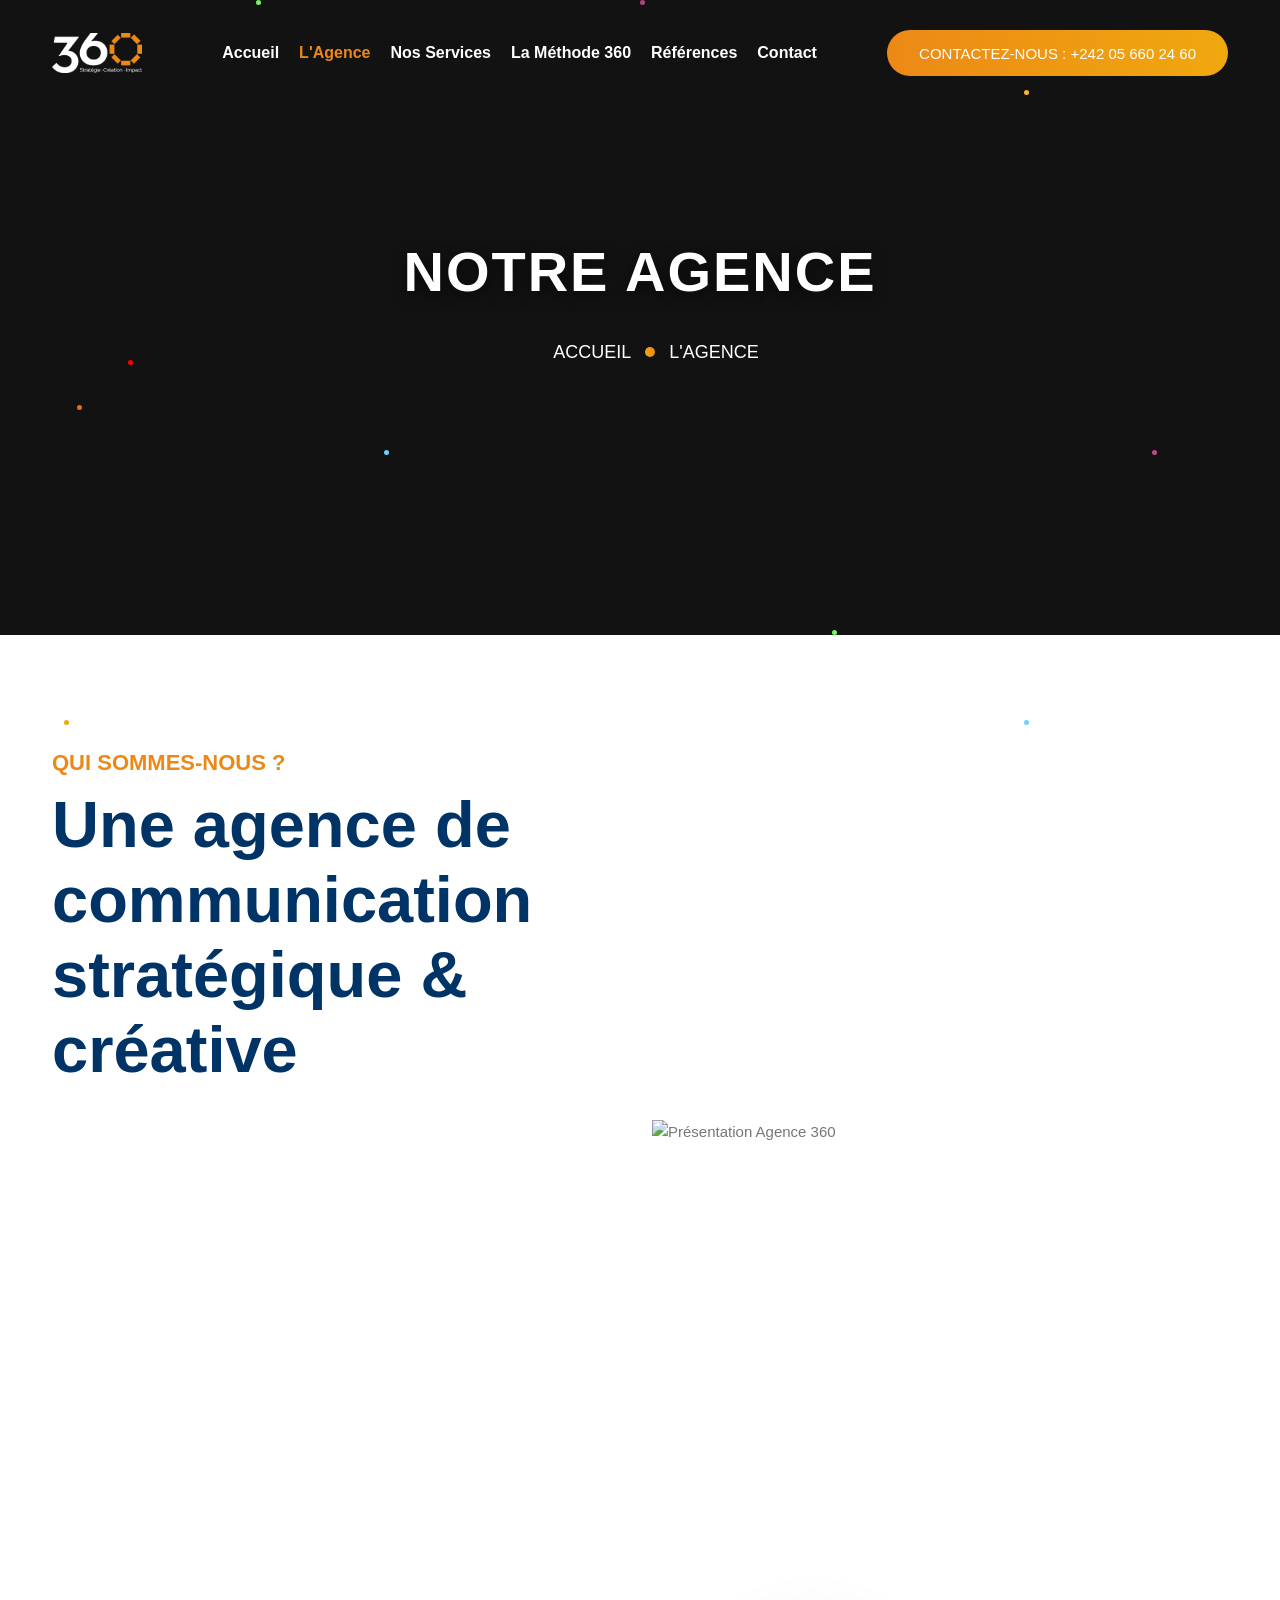
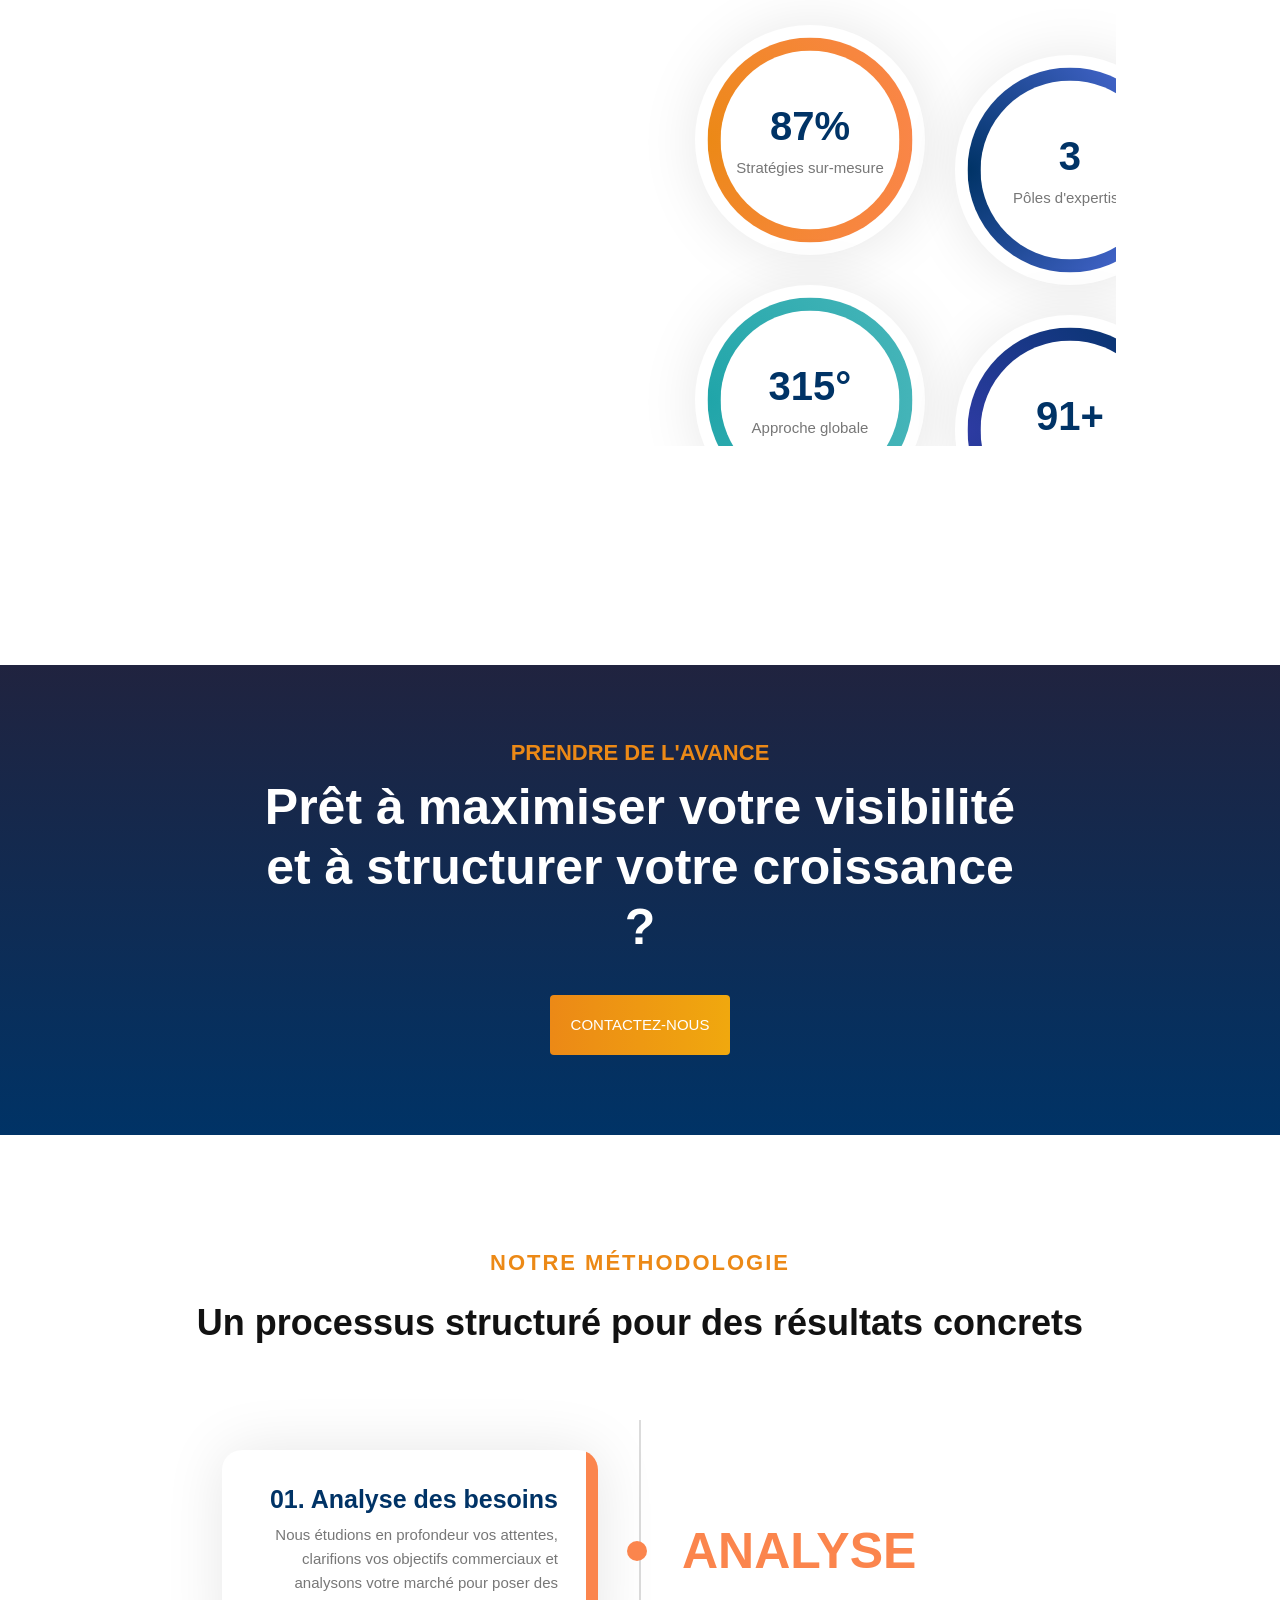
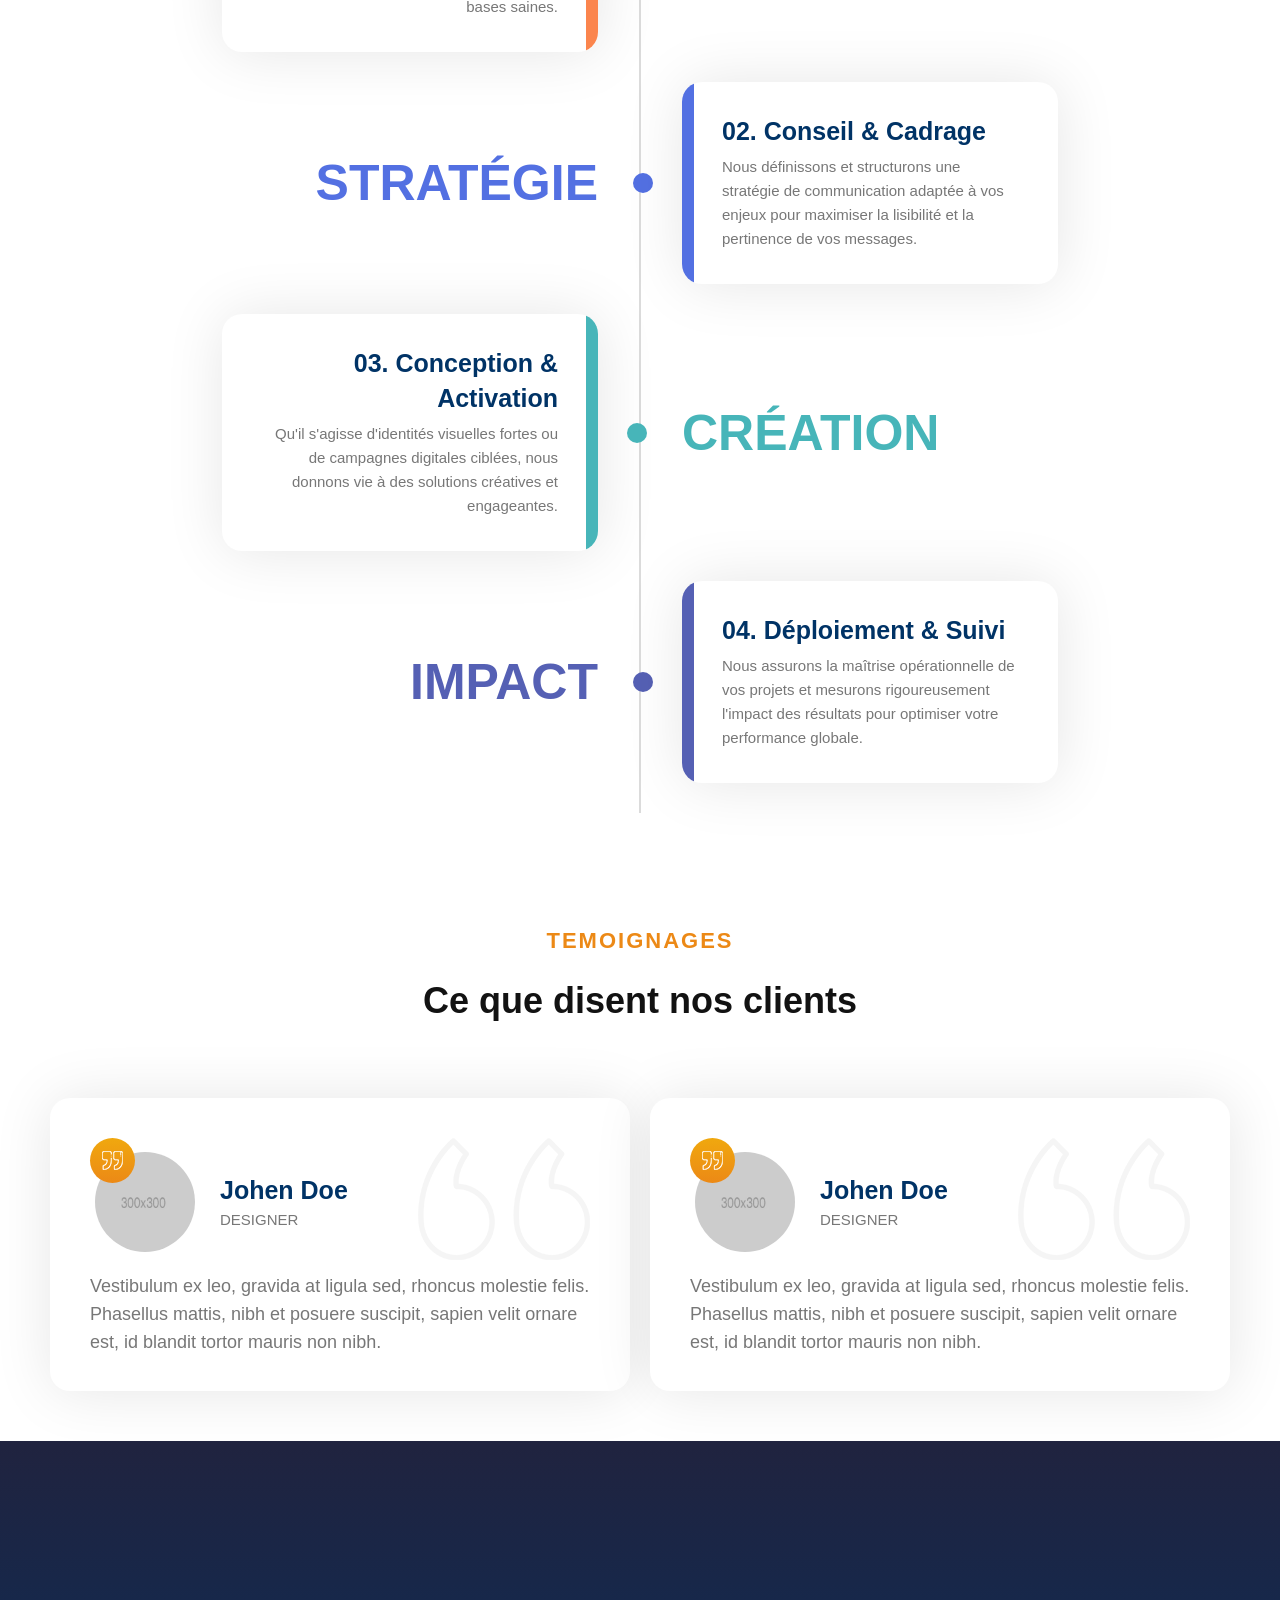
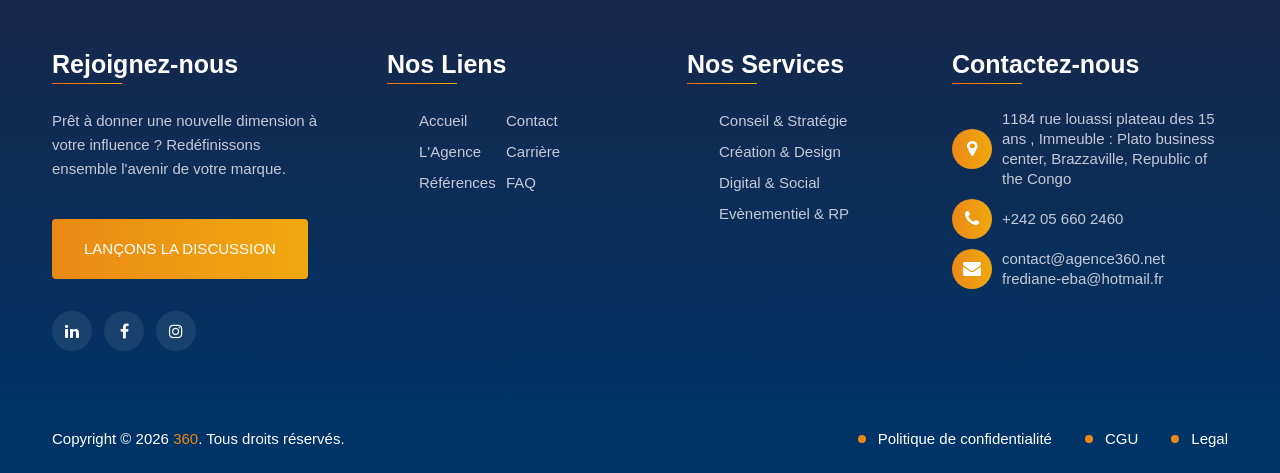
==== commit 4d9d8fa6: "Refonte du header en changeant le logo, mise à jour des sections stratégiques et intégration des rés" ====
--- a/about-us.html
+++ b/about-us.html
@@ -27,7 +27,7 @@
 	<meta name="viewport" content="width=device-width, initial-scale=1">
 
 	<!-- FavIcon Link -->
-	<link rel="icon" href="assets/images/logo-blanc.png" type="image/gif" sizes="16x16">
+	<link rel="icon" href="assets/images/submark_logoOPIT.svg" type="image/gif" sizes="16x16">
 
 	<!-- Bootstrap CSS Link -->
 	<link rel="stylesheet" type="text/css" href="assets/css/bootstrap.min.css">
@@ -96,8 +96,8 @@
 					<div class="header-box">
 						<div class="site-branding">
 							<a href="index.html" title="360.">
-								<img src="assets/images/logo-footer.png" alt="Logo">
-								<img src="assets/images/logo-header-2.png" class="sticky-logo" alt="Logo">
+								<img src="assets/images/logo-top.png" alt="Logo">
+								<img src="assets/images/logo-bottom.png" class="sticky-logo" alt="Logo">
 							</a>
 						</div>
 						<div class="header-menu">
--- a/assets/css/style.css
+++ b/assets/css/style.css
@@ -728,6 +728,20 @@
     z-index: 100;
 }
 
+/* --- Espacement entre le Logo et la Navbar (Desktop uniquement) --- */
+@media (min-width: 992px) {
+    /* Ajustez cette valeur (ex: 30px, 80px...) selon l'espace désiré */
+    .site-branding {
+        margin-right: 30px !important; 
+    }
+    
+    /* Option alternative si vous préférez pousser le menu plutôt que le logo :
+    .header-menu {
+        margin-left: 50px !important;
+    }
+    */
+}
+
 .header-box {
     width: 100%;
     display: flex;
@@ -742,7 +756,7 @@
 
 .site-branding a {
     display: inline-block;
-    width: 104px;
+    width: 90px;
 }
 
 .site-branding a img {
@@ -777,7 +791,7 @@
     line-height: 24px;
     display: inline-block;
     position: relative;
-    margin: 0 20px;
+    margin: 0 10px;
 }
 
 .main-navigation ul li:first-child {
@@ -7250,4 +7264,59 @@
 /* Ajustement de l'icône FontAwesome pour un centrage parfait */
 .footer-social-links a i {
     line-height: 1;
+}
+
+
+/* ======================================================
+   BOUTON WHATSAPP FLOTTANT
+   ====================================================== */
+.whatsapp-float {
+    position: fixed;
+    width: 60px;
+    height: 60px;
+    bottom: 80px;
+    right: 10px; /* Changez en left: 40px; si vous le voulez à gauche */
+    background-color: #25d366; /* Vert officiel WhatsApp */
+    color: #FFF !important;
+    border-radius: 50px;
+    text-align: center;
+    font-size: 32px;
+    box-shadow: 0px 4px 15px rgba(37, 211, 102, 0.4);
+    z-index: 1000;
+    display: flex;
+    align-items: center;
+    justify-content: center;
+    transition: all 0.3s ease-in-out;
+    animation: pulse-whatsapp 2s infinite;
+}
+
+.whatsapp-float:hover {
+    background-color: #1ebe57; /* Vert légèrement plus foncé au survol */
+    transform: translateY(-5px);
+    box-shadow: 0px 6px 20px rgba(37, 211, 102, 0.6);
+    color: #FFF !important;
+}
+
+/* Ajustement parfait de l'icône FontAwesome */
+.whatsapp-float i {
+    line-height: 1;
+    margin-top: -2px;
+}
+
+/* Animation de pulsation (Pulse Effect) */
+@keyframes pulse-whatsapp {
+    0% { box-shadow: 0 0 0 0 rgba(37, 211, 102, 0.6); }
+    70% { box-shadow: 0 0 0 15px rgba(37, 211, 102, 0); }
+    100% { box-shadow: 0 0 0 0 rgba(37, 211, 102, 0); }
+}
+
+/* Ajustement pour les petits écrans (Mobile) */
+@media (max-width: 768px) {
+    .whatsapp-float {
+        width: 50px;
+        height: 50px;
+        bottom: 70px;
+        right: 10px;
+        font-size: 26px;
+    }
 }
